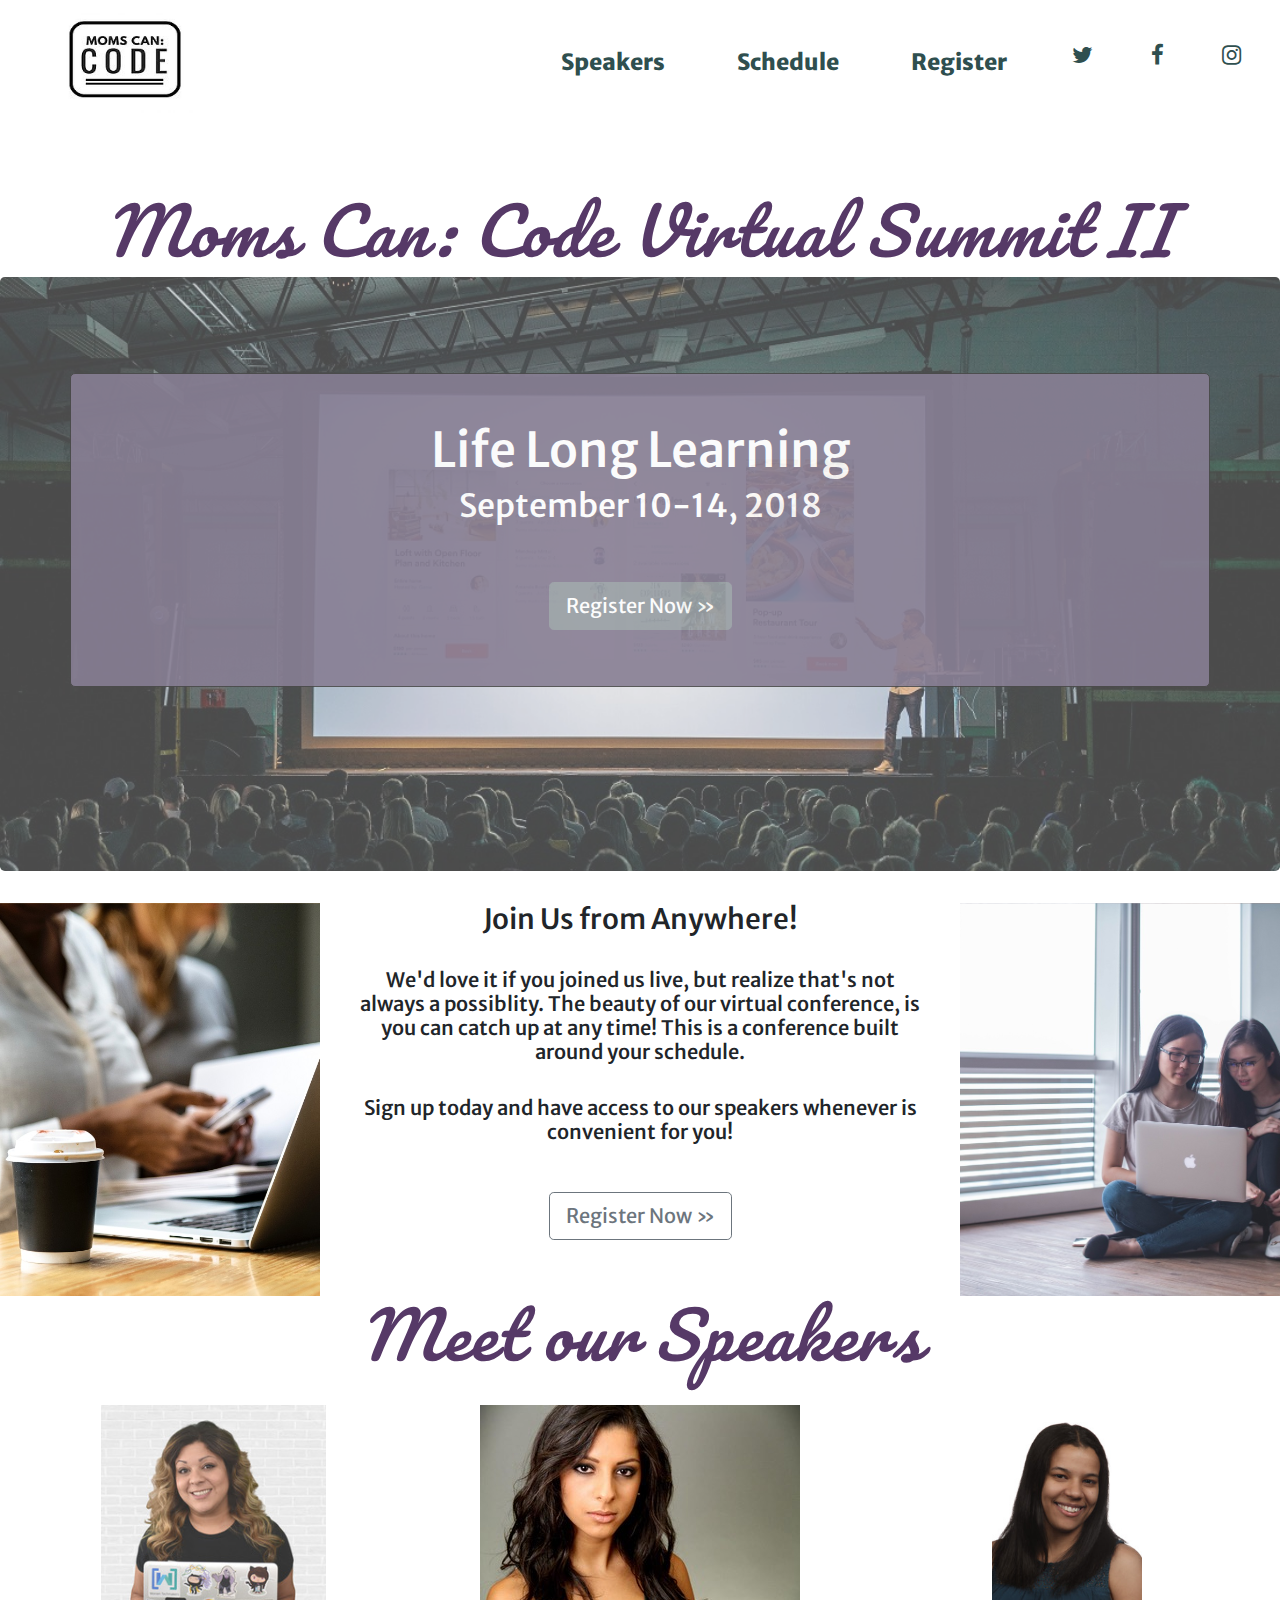
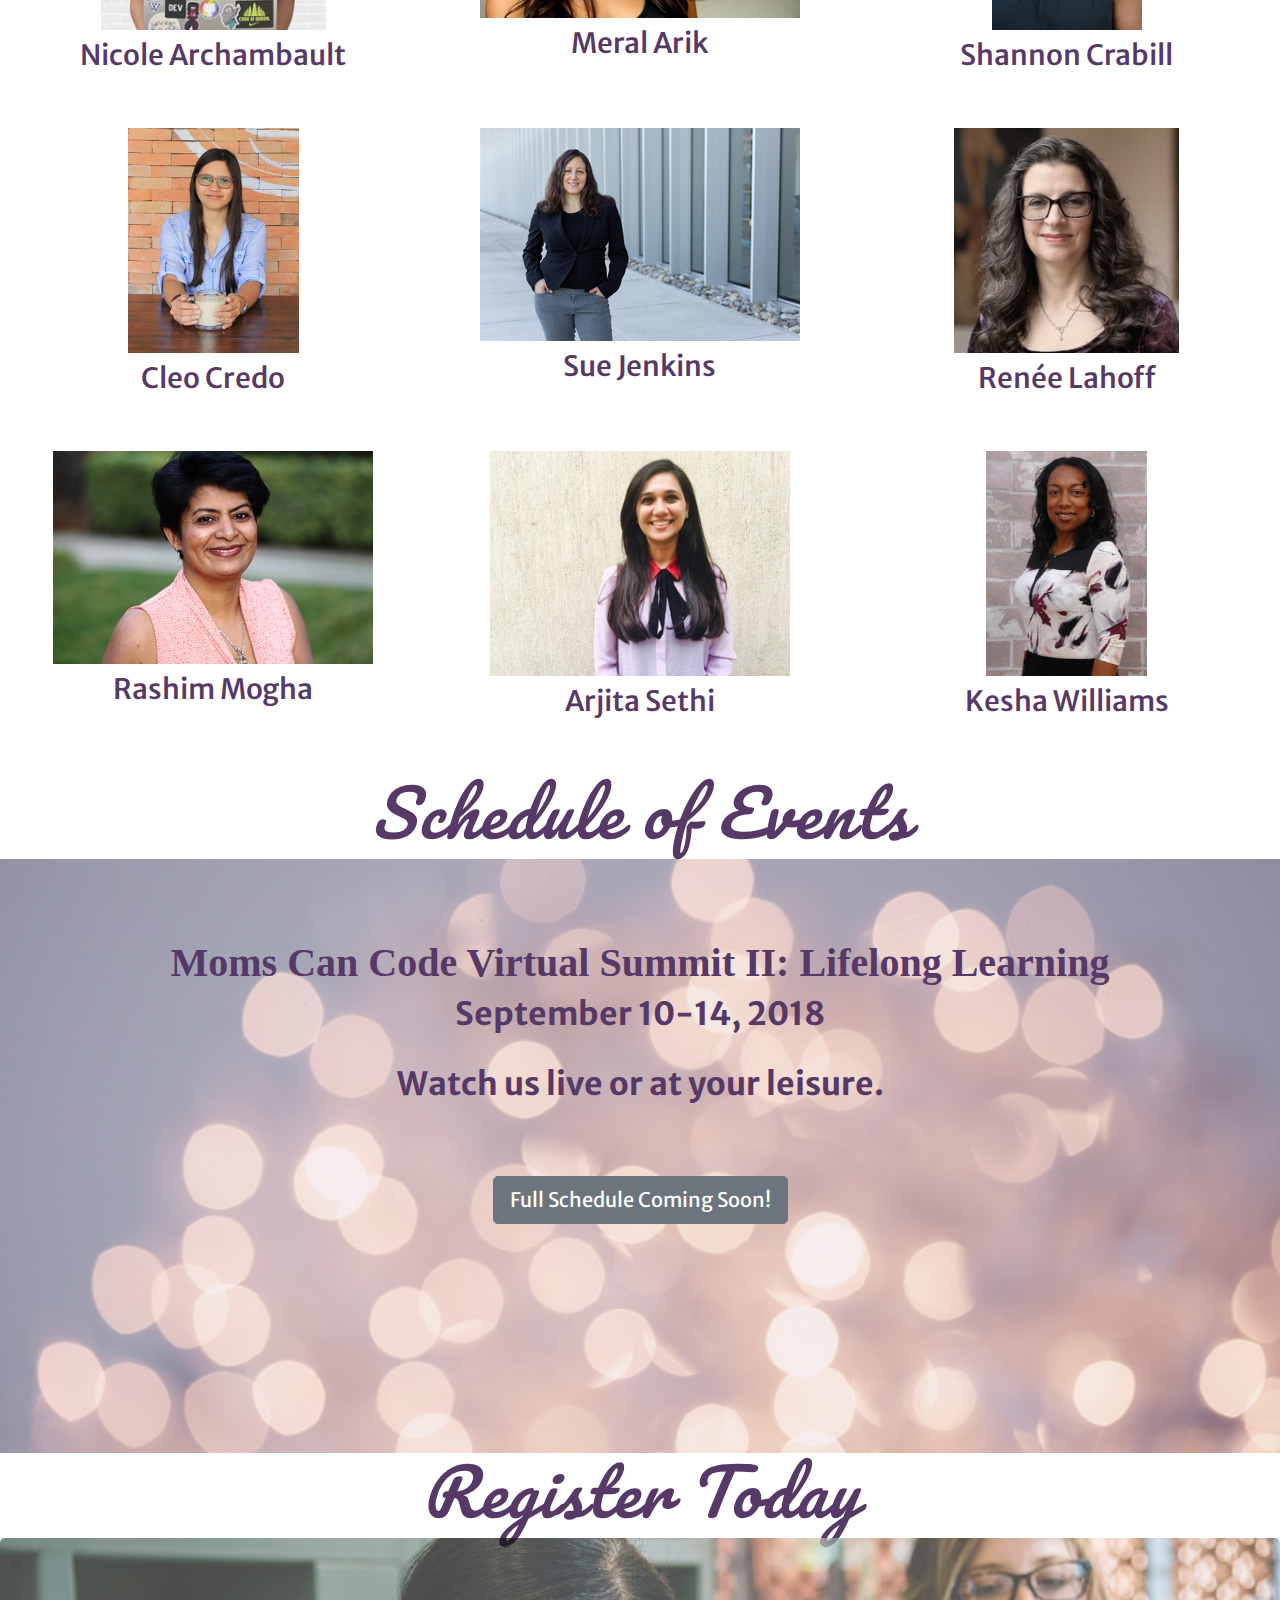
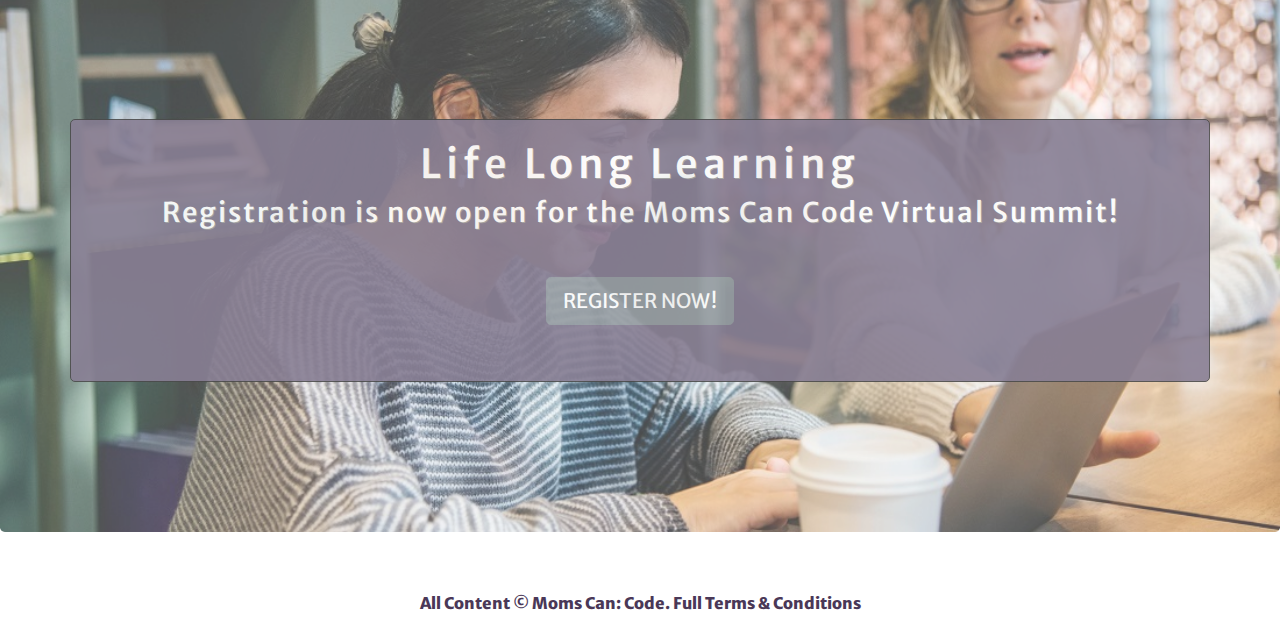
==== index.html @ 26ec04d6 "button" ====
<!DOCTYPE html>
<html lang="en">
  
 <head>
<!-- Global site tag (gtag.js) - Google Analytics -->
<script async src="#"></script>
<script>
  window.dataLayer = window.dataLayer || [];
  function gtag(){dataLayer.push(arguments);}
  gtag('js', new Date());

  gtag('config', 'UA-113352863-1');
</script>
    <meta charset="utf-8">
    <meta http-equiv="X-UA-Compatible" content="IE=edge">
    <meta name="viewport" content="width=device-width, initial-scale=1, shrink-to-fit=no">
    <meta name="description" content="Moms Can: Code Virtual Summit II, Lifelong Learning.">
    <meta name="author" content="Moms Can: Code, Virtual Summit II, Lifelong Learning">
     <title>Lifelong Learning | Virtual Summit II | Moms Can: Code</title>


    <!-- Bootstrap CSS -->
  
    <link rel="stylesheet" href="https://maxcdn.bootstrapcdn.com/bootstrap/4.0.0/css/bootstrap.min.css" integrity="sha384-Gn5384xqQ1aoWXA+058RXPxPg6fy4IWvTNh0E263XmFcJlSAwiGgFAW/dAiS6JXm" crossorigin="anonymous">
      
    <!-- Style CSS -->
    <link href="style.css" rel="stylesheet">
    <link href="https://cdnjs.cloudflare.com/ajax/libs/font-awesome/4.7.0/css/font-awesome.min.css" rel="stylesheet"> 
    <link href="vendor/font-awesome/css/font-awesome.min.css" rel="stylesheet" type="text/css">
     <link href="https://fonts.googleapis.com/css?family=Pacifico" rel="stylesheet">
     <link href="https://fonts.googleapis.com/css?family=Merriweather+Sans" rel="stylesheet">
      
     <script src="https://code.jquery.com/jquery-3.2.1.slim.min.js" integrity="sha384-KJ3o2DKtIkvYIK3UENzmM7KCkRr/rE9/Qpg6aAZGJwFDMVNA/GpGFF93hXpG5KkN" crossorigin="anonymous"></script>
     <script src="https://cdnjs.cloudflare.com/ajax/libs/popper.js/1.12.9/umd/popper.min.js" integrity="sha384-ApNbgh9B+Y1QKtv3Rn7W3mgPxhU9K/ScQsAP7hUibX39j7fakFPskvXusvfa0b4Q" crossorigin="anonymous"></script>
     <script src="https://maxcdn.bootstrapcdn.com/bootstrap/4.0.0/js/bootstrap.min.js" integrity="sha384-JZR6Spejh4U02d8jOt6vLEHfe/JQGiRRSQQxSfFWpi1MquVdAyjUar5+76PVCmYl" crossorigin="anonymous"></script>
      
  </head>
<body>
    
<nav class="navbar navbar-expand-lg navbar-light fixed-top" id="mainNav">
  <div class="container-fluid">
      <div class="row">
        <a class="navbar-brand js-scroll-trigger" href="#page-top"><img class="logo" src="momscancode.jpg" alt ="moms can: code logo" /></a>
      </div>
    </div> 
  <div class="container-fluid">
    <div class="row">
            <button class="navbar-toggler navbar-toggler-right" type="button" data-toggle="collapse" data-target="#navbarResponsive" aria-controls="navbarResponsive" aria-expanded="false" aria-label="Toggle navigation">
            <span class="navbar-toggler-icon"></span>
            </button>
        <div class="collapse navbar-collapse" id="navbarResponsive">
            <ul class="navbar-nav ml-auto">
                <li class="nav-item"><a class="nav-link js-scroll-trigger" href="speakers.html">Speakers</a></li>
                <li class="nav-item"><a class="nav-link js-scroll-trigger" href="schedule.html">Schedule</a></li>
                <li class="nav-item"><a class="nav-link js-scroll-trigger" href="http://www.crowdcast.io/e/momscancodesummit2">Register</a></li>
                <li><a class="btn btn-default social" href="https://twitter.com/MomsCanCodePgh"><i class="fa fa-twitter"></i></a></li>
                <li><a  class="btn btn-default social" href="https://www.facebook.com/momscancode/">
                <i class="fa fa-facebook"></i></a></li>
                <li><a class="btn btn-default social" href="https://www.instagram.com/momscancode/">
                <i class="fa fa-instagram"></i></a></li>
            </ul>
        </div> 
   </div>
  </div>
</nav>
    
<div class="container-fluid" id="page-top">
    <h1 class="import space">Moms Can: Code Virtual Summit II</h1>
    <div class="row">
    <div class="col-12">
    <div class="jumbotron">
        <div class="container main">
            <br /><br />
            <h1 class="headline">Life Long Learning</h1>
            <h2>September 10-14, 2018</h2>
            <p></p>
            <div class="btn-wrapper">
            <p><a class="btn btn-lg btn-secondary signup" href="http://www.crowdcast.io/e/momscancodesummit2" role="button">Register Now &raquo;</a></p></div>
        </div>
      </div></div></div>
</div> 
<div class="container-fluid">
    <div class="second">
        <div class="row">
            <div class="col-xs-12 col-md-3 info-left"></div>
            <div class="col-xs-12 col-md-6"><h3>Join Us from Anywhere!</h3><br /><h5 class="buffer">We'd love it if you joined us live, but realize that's not always a possiblity. The beauty of our virtual conference, is you can catch up at any time! This is a conference built around your schedule.</h5> <br />                  <h5 class="buffer">Sign up today and have access to our speakers whenever is convenient for you!</h5>                   <p><a class="btn btn-lg btn-outline-secondary signup" href="http://www.crowdcast.io/e/momscancodesummit2" role="button">Register Now &raquo;</a></p>                                     <p></p></div>
            <div class="col-xs-12 col-md-3 info-right"></div>
        </div>    
    </div>
</div>
<div class="container-fluid">
    <div class="third">
        <h1 class="import">Meet our Speakers</h1> <br />
            
            <div class="row">
                <div class="col-xs-12 col-md-4">
                    <a href="speakers.html#Nicole" ><img class="img-fluid gal" src="NicoleArchambault.jpg" alt="Nicole Archambault" />
                    <h3 class="buf">Nicole Archambault</h3></a><br /><br />
                </div>
                <div class="col-xs-12 col-md-4">
                    <a href="speakers.html#Meral"><img class="img-fluid gal" src="MeralArik.jpg" alt="Meral Arik" /><br />
                    <h3 class="buf">Meral Arik</h3></a><br /><br />
                </div>
                <div class="col-xs-12 col-md-4">
                    <a href="speakers.html#Shannon"><img class="img-fluid gal" src="ShannonCrabill.jpg" alt="Shannon Crabill" /><br />
                    <h3 class="buf">Shannon Crabill</h3></a><br /><br />
                </div>
            </div>
            <div class="row">
                <div class="col-xs-12 col-md-4">
                    <a href="speakers.html#Cleo"><img class="img-fluid gal" src="CleoCredo.jpg" alt="Cleo Credo" />
                    <h3 class="buf">Cleo Credo</h3></a><br /><br />
                </div>
                <div class="col-xs-12 col-md-4">
                    <a href="speakers.html#Sue"><img class="img-fluid gal" src="Sue%20Jenkins-2018.jpg" alt="Sue Jenkins" />
                    <h3 class="buf">Sue Jenkins</h3></a><br /><br />
                </div>
                <div class="col-xs-12 col-md-4">
                    <a href="speakers.html#Renee"><img class="img-fluid gal" src="ReneeLahoff.jpg" alt="Renee Lahoff" />
                    <h3 class="buf">Renée Lahoff</h3></a><br /><br />
                </div>
            </div>
            <div class="row">
                <div class="col-xs-12 col-md-4">
                    <a href="speakers.html#Rashim"><img class="img-fluid gal" src="RashimMogha.jpg" alt="Rashim Mogha" />
                    <h3 class="buf">Rashim Mogha</h3></a><br /><br />
                </div>
                <div class="col-xs-12 col-md-4">
                    <a href="speakers.html#Arjita"><img class="img-fluid gal" src="ArjitaSethi.jpg" alt="Arjita Sethi" />
                    <h3 class="buf">Arjita Sethi</h3></a><br /><br />
                </div>
                <div class="col-xs-12 col-md-4">
                    <a href="speakers.html#Kesha"><img class="img-fluid gal" src="KeshaWilliams.png" alt="Kesha Williams" />
                    <h3 class="buf">Kesha Williams</h3></a><br /><br />
                </div>
                </div>

    </div>
</div>
    
<div class="container-fluid">
    <h1 class="import">Schedule of Events</h1>
        <div class="fourth">
            <h1 class="sched">Moms Can Code Virtual Summit II: Lifelong Learning</h1>
            <h2 class="dark">September 10-14, 2018</h2><br />
            <h2 class="dark">Watch us live or at your leisure.</h2><br />
            <div class="btn-wrapper"><p><a class="btn btn-lg btn-secondary signup" href="schedule.html" role="button">Full Schedule Coming Soon!</a></p></div>
        </div>
    </div>
    
    <div class="container-fluid">
        <h1 class="import">Register Today</h1>
        <div class="row">
            <div class="col-12">
            <div class="jumbotron fifth">
                <div class="container main2">
                <h1 class="headline2">Life Long Learning</h1>
                <h2>Registration is now open for the Moms Can Code Virtual Summit!</h2>
                <div class="btn-wrapper"><p><a class="btn btn-lg btn-secondary signup" href="http://www.crowdcast.io/e/momscancodesummit2" role="button">REGISTER NOW! </a></p></div></div></div></div>
            </div>
    </div>
    
<footer>
        <h6 class="con">All Content &copy; Moms Can: Code. Full Terms & Conditions</h6>
        <h6 class="con"><a href="mailto:hello@demarcode.com"></a></h6>
    
</footer> 
    
<script>
    
    $('.carousel').carousel({
  interval: 2000
})
   
    //jQuery is required to run this code
$( document ).ready(function() {

    scaleVideoContainer();

    initBannerVideoSize('.video-container .poster img');
    initBannerVideoSize('.video-container .filter');
    initBannerVideoSize('.video-container video');

    $(window).on('resize', function() {
        scaleVideoContainer();
        scaleBannerVideoSize('.video-container .poster img');
        scaleBannerVideoSize('.video-container .filter');
        scaleBannerVideoSize('.video-container video');
    });

});

function scaleVideoContainer() {

    var height = $(window).height() + 5;
    var unitHeight = parseInt(height) + 'px';
    $('.homepage-hero-module').css('height',unitHeight);

}

function initBannerVideoSize(element){

    $(element).each(function(){
        $(this).data('height', $(this).height());
        $(this).data('width', $(this).width());
    });

    scaleBannerVideoSize(element);

}

function scaleBannerVideoSize(element){

    var windowWidth = $(window).width(),
    windowHeight = $(window).height() + 5,
    videoWidth,
    videoHeight;

    // console.log(windowHeight);

    $(element).each(function(){
        var videoAspectRatio = $(this).data('height')/$(this).data('width');

        $(this).width(windowWidth);

        if(windowWidth < 1000){
            videoHeight = windowHeight;
            videoWidth = videoHeight / videoAspectRatio;
            $(this).css({'margin-top' : 0, 'margin-left' : -(videoWidth - windowWidth) / 2 + 'px'});

            $(this).width(videoWidth).height(videoHeight);
        }

        $('.homepage-hero-module .video-container video').addClass('fadeIn animated');

    });
}
    
</script>
    
</body>
    
</html>
---- style.css ----
/* dosis-regular - latin */
@font-face {
  font-family: 'Dosis';
  font-style: normal;
  font-weight: 400;
  src: url('../fonts/dosis-v7-latin-regular.eot'); /* IE9 Compat Modes */
  src: local('Dosis Regular'), local('Dosis-Regular'),
       url('../fonts/dosis-v7-latin-regular.eot?#iefix') format('embedded-opentype'), /* IE6-IE8 */
       url('../fonts/dosis-v7-latin-regular.woff2') format('woff2'), /* Super Modern Browsers */
       url('../fonts/dosis-v7-latin-regular.woff') format('woff'), /* Modern Browsers */
       url('../fonts/dosis-v7-latin-regular.ttf') format('truetype'), /* Safari, Android, iOS */
       url('../fonts/dosis-v7-latin-regular.svg#Dosis') format('svg'); /* Legacy iOS */
}

@import url('https://fonts.googleapis.com/css?family=Lobster');

html, body {
    font-family: 'Dosis';
    margin: 0;
    padding: 0;
    text-align: center;
}
div .row {
    margin: 0;
    padding: 0;
}



p {
  text-align: center;
}

.navbar {
    background-color: #fff;;
    color: darkgray;
    grid-column: 1 / -1;
    display: flex;
    position: fixed;
    max-width: 100vw;
    min-width: 100vw;
    z-index: 100;
    
}
.navbar a{
    color: darkslategrey!important;
    font-family: 'Merriweather Sans', sans-serif;
    font-size: 1.4em;
    font-weight: 800;
    margin-left: 1.5em;
    margin-right: 1em;
}
.navbar a:hover{
    color: #564967 !important;
    font-family: 'Merriweather Sans', sans-serif;
    font-size: 1.4em;
    font-weight: 800;
    margin-left: 1.5em;
    margin-right: 1em;
    text-decoration: none;
}
.logo {
    height: 100px;
    width: 150px;
}
.social {
  font-size: 1em;
  color: darkgray !important;
    margin: 0;
    padding: 0;
}
.social:hover {
  color:#564967 !important;
}

.jumbotron {
    background-image: url(conference.jpg);
    height: 66vh;
    width: 100vw;
    margin-top: 0px;
    background-position: center;
    background-repeat: no-repeat;
    background-size: cover;
    opacity: 0.7;
}
.main {
    align-content: center;
    background-color: #564967;
    border: 1px solid black;
    border-radius: 5px;
    margin-top: 2em;
    opacity: 0.9;
    
}

.speak1 {
    margin-top: 8em;
}
.main2 {
    background-color: #564967;
    border: 1px solid black;
    border-radius: 5px;
    margin-top: 2em;
    opacity: 0.9;
}
.main h1, h2, p {
    color: #fff;
    font-family: 'Merriweather Sans', sans-serif;
   
}
.headline {
    font-size: 3em;
}
h3, h4, h5 {
    font-family: 'Merriweather Sans', sans-serif;
}
.dark {
    color: #563967;
    font-weight: 700;
}
.info-left {
    background-image: url(woman.jpg);
    background-position: center;
    background-size: cover;
   
}

.info-right {
    background-image: url(friends.jpg);
    background-position: center;
    background-size: cover;
   
}

.second p {
    color: black;
    font-family: 'Merriweather Sans', sans-serif;
}
.top {
    margin-top: 1em;
}
.third h2, {
    font-family: 'Merriweather Sans', sans-serif;
    margin-top: 4em;
}
.third a {
    color: #563967;
}
.low {
    margin-top: 3.5em;
}
.signup {
    margin: 2em 0;
}
.buffer {
    padding: 0 1em;;
}
.buf {
    margin-top: 0.3em;
}
.text2{
    background-color: #564967;
    min-height: 25vh;
    max-height: 30vh;
}

.third {
    margin: 0;
    padding: 0;
}
.gal {
    max-height: 25vh;
}
.working {
    background-image: url(working.jpg);
    background-size: cover;
    min-height: 40vh;
}
.fourth {
    margin: 0;
    padding: 0;
    background-image: url(sparkle.jpg);
    background-position: center;
    background-size: cover;
    min-height: 66vh;
}
.sched {
    padding-top: 2em;
    color: #563967;
    font-weight: 800;
}
.space {
    margin-top: 3em;
}
.fifth {
    background-image: url(register.jpg);
    background-position: center;
    background-size: cover;
    align-content: center;
    min-height: 66vh;
    opacity: 0.7;
    margin-top: 0;

}
.fifth h1 {
    color: #fff;
    font-family: 'Merriweather Sans', sans-serif;
    text-shadow: 1px 1px grey;
    opacity: 1;
    font-size: 2.5em;
    letter-spacing: 5px;
    padding-top: 0.5em;
}
    
.fifth h2{
    color: #fff;
    font-family: 'Merriweather Sans', sans-serif;
    text-shadow: 1px 1px grey;
    font-size: 1.7em;
    letter-spacing: 2px;
}
.import {
    font-family: 'Pacifico', cursive !important;
    font-style: italic;
    font-size: 4em;
    color: #563967;
    letter-spacing: 2px;
}

.italic {
    font-style: italic;
}
footer {
    margin-top: 30px;
}
.con {
    color: rgb(74,56,87);
    font-weight: 800;
    font-family: 'Merriweather Sans', sans-serif;
}
.con a{
    color: rgb(74,56,87);
}
.container-fluid {
    margin: 0;
    padding: 0;
}

.row {
    margin: 0;
    padding: 0;
}
.col-12 {
    margin:0;
    padding: 0;
    
}
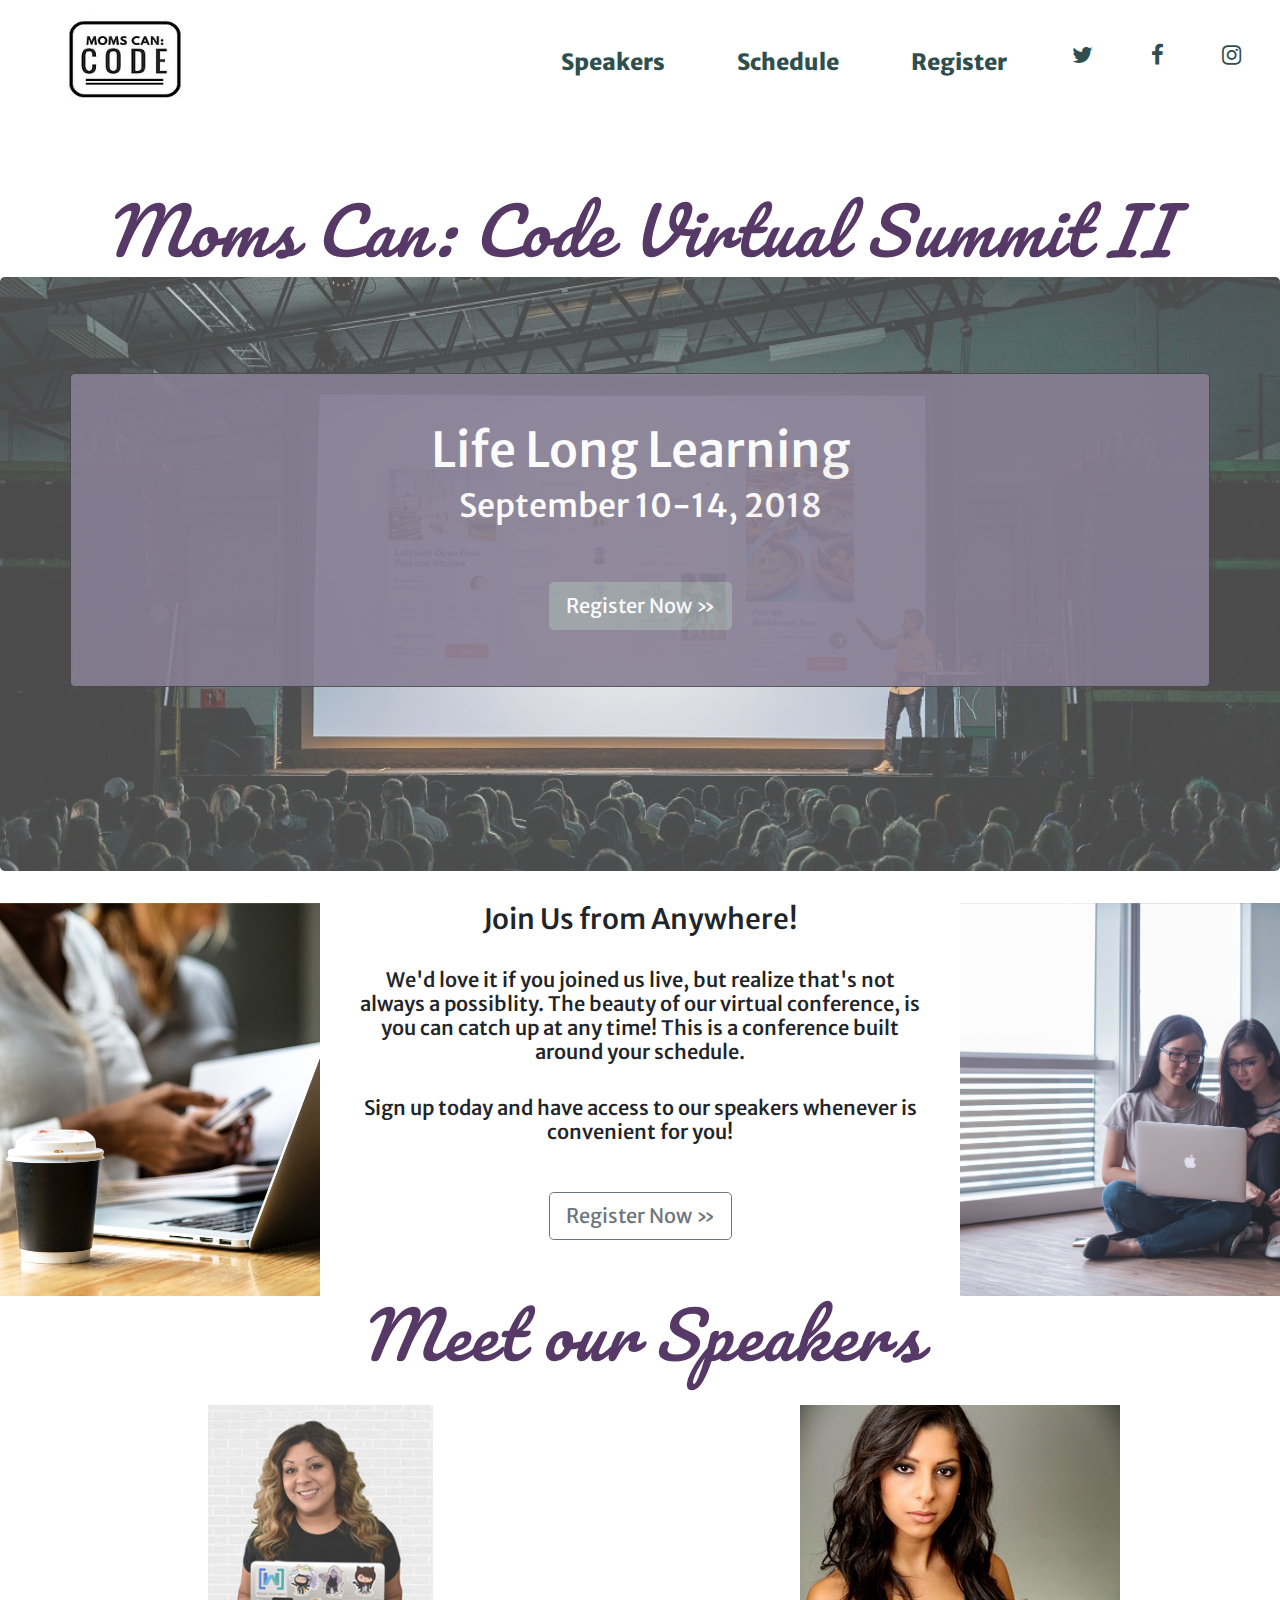
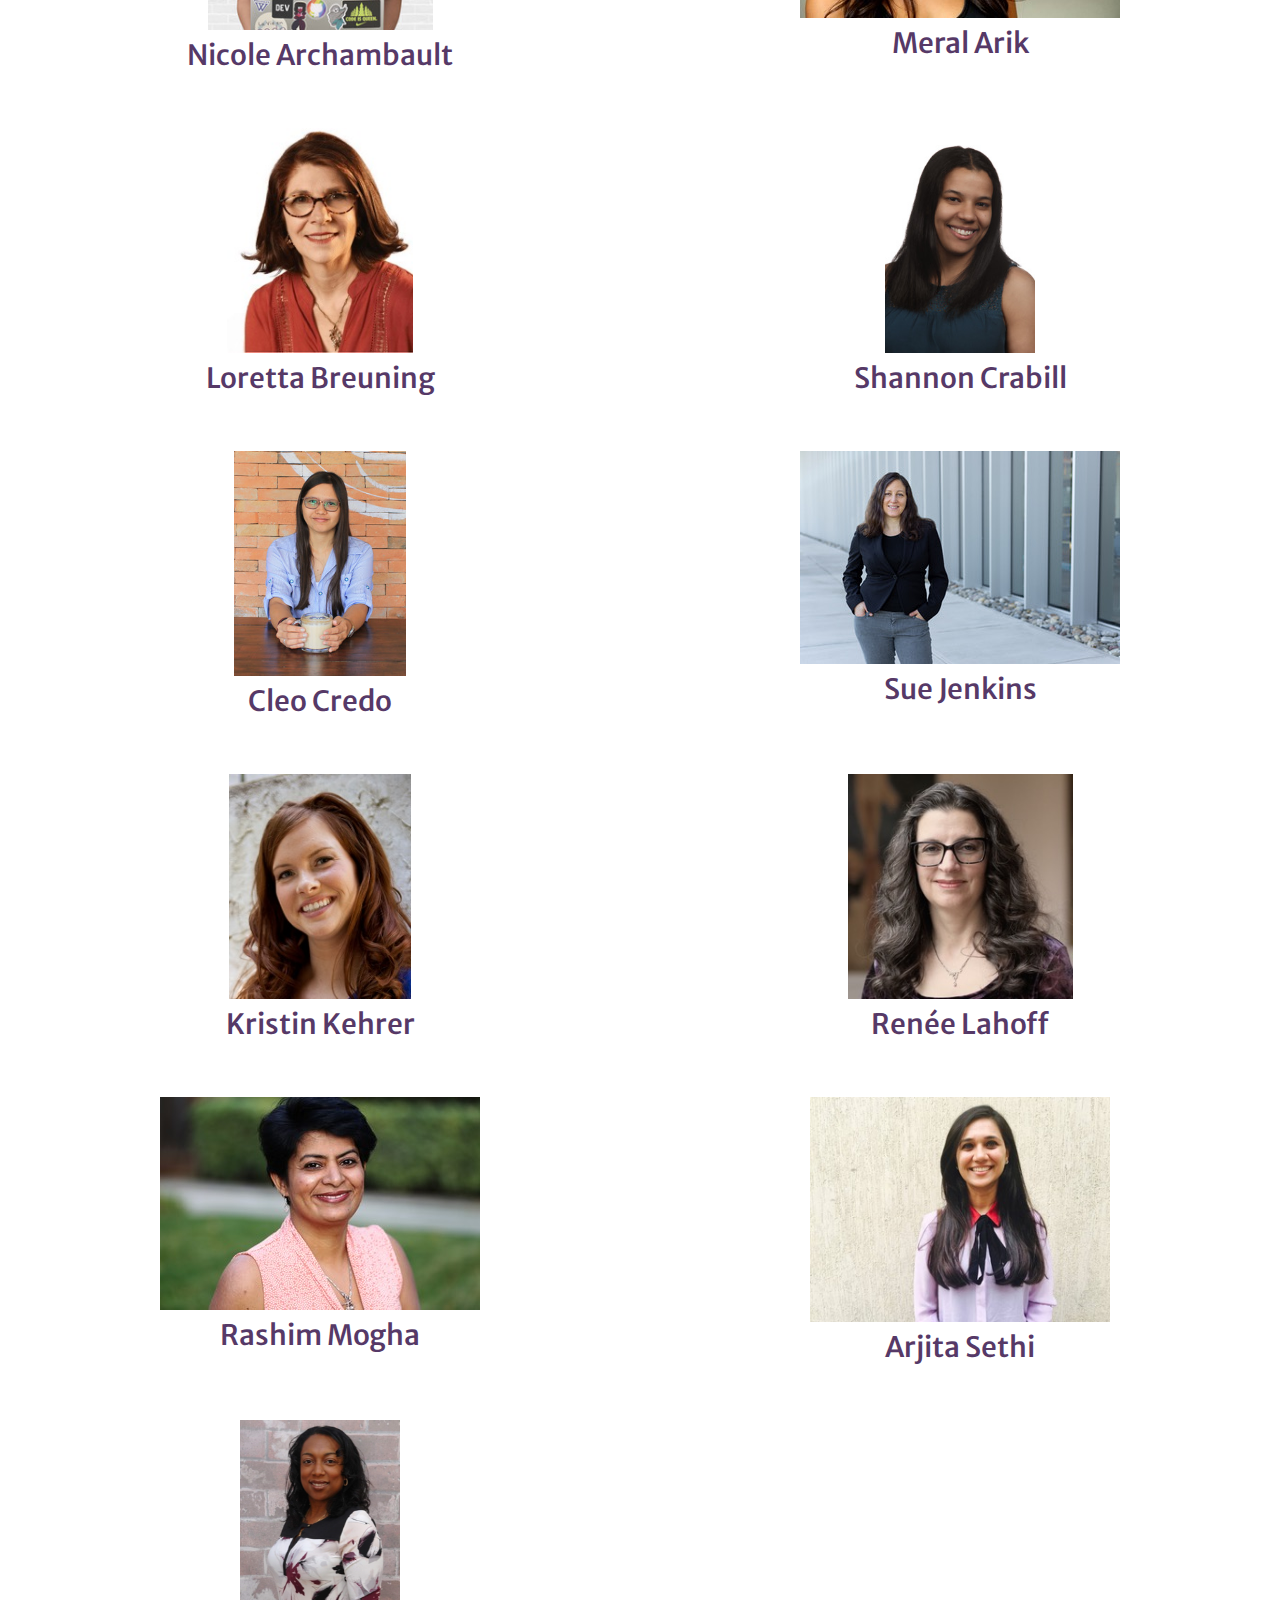
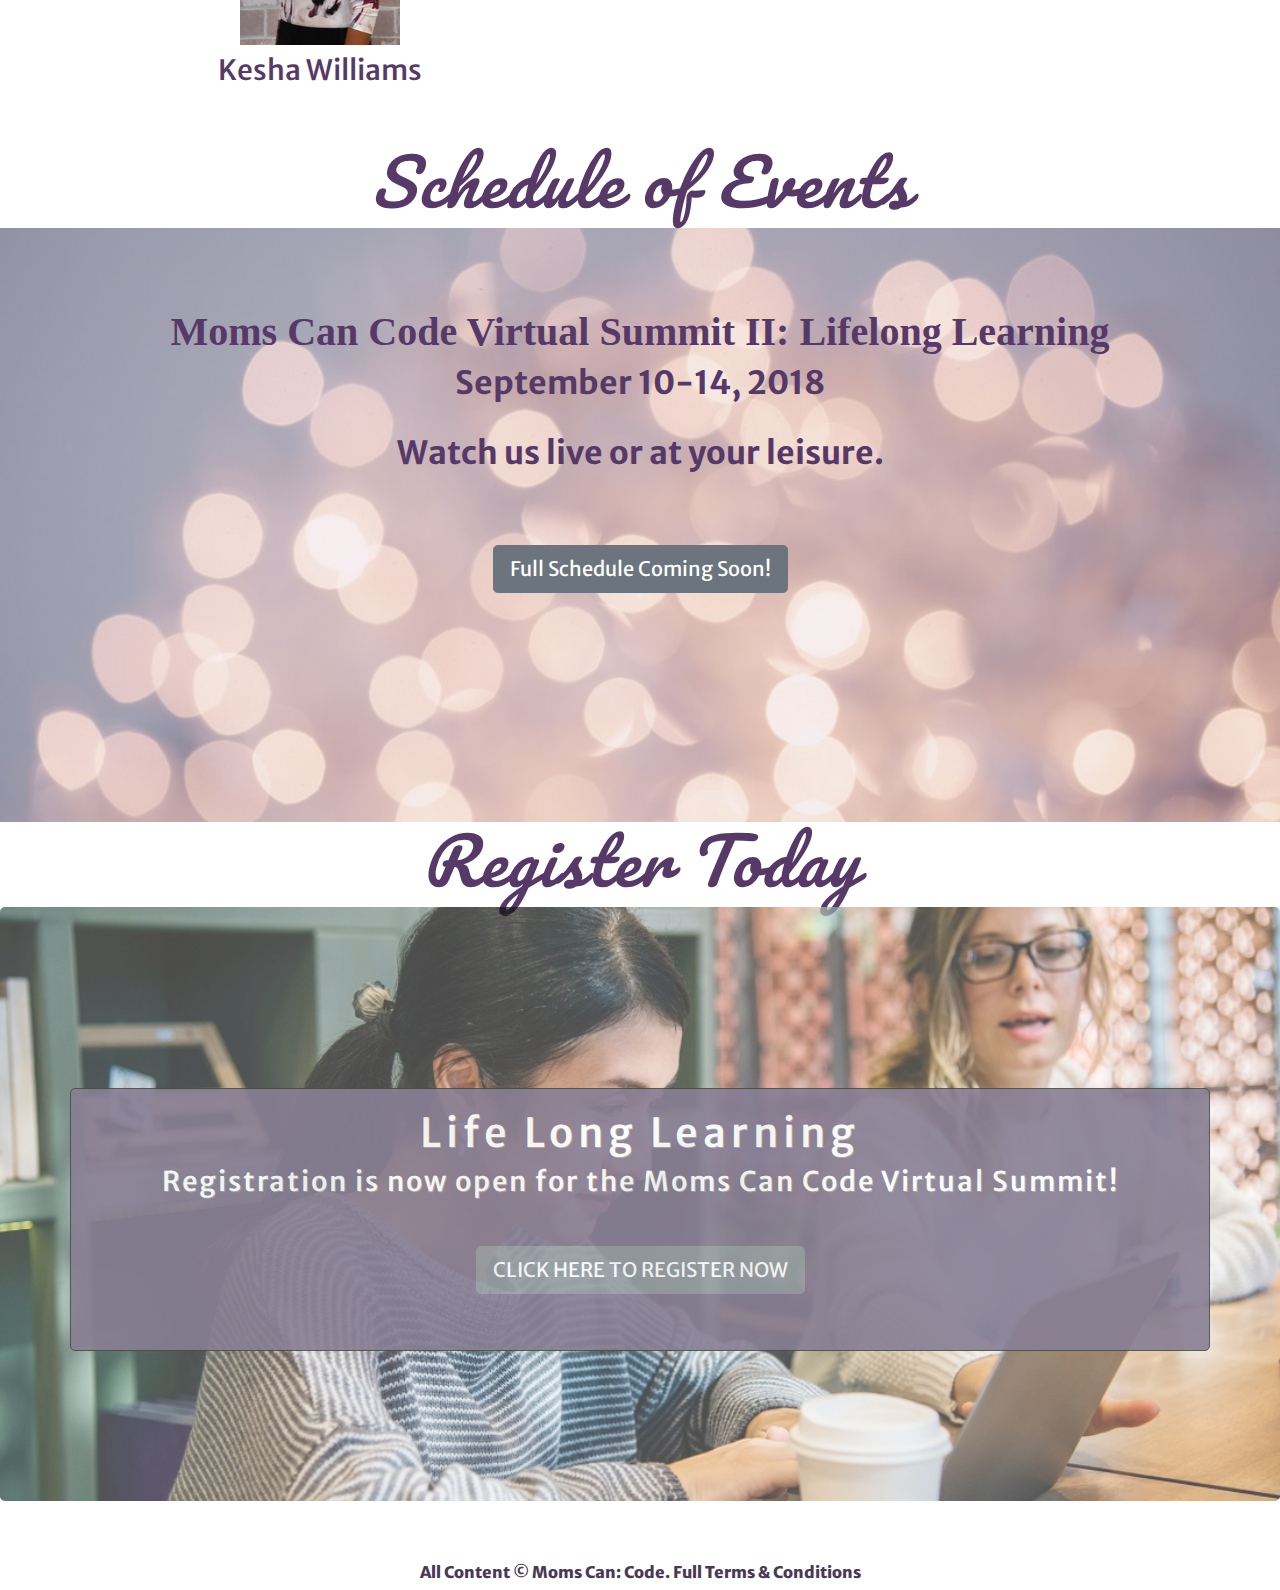
==== commit 6b91e170: "new speakers" ====
--- a/index.html
+++ b/index.html
@@ -93,50 +93,63 @@
         <h1 class="import">Meet our Speakers</h1> <br />
             
             <div class="row">
-                <div class="col-xs-12 col-md-4">
+                <div class="col-xs-12 col-md-6">
                     <a href="speakers.html#Nicole" ><img class="img-fluid gal" src="NicoleArchambault.jpg" alt="Nicole Archambault" />
                     <h3 class="buf">Nicole Archambault</h3></a><br /><br />
                 </div>
-                <div class="col-xs-12 col-md-4">
+                <div class="col-xs-12 col-md-6">
                     <a href="speakers.html#Meral"><img class="img-fluid gal" src="MeralArik.jpg" alt="Meral Arik" /><br />
                     <h3 class="buf">Meral Arik</h3></a><br /><br />
+                </div></div>
+            <div class="row">
+                <div class="col-xs-12 col-md-6">
+                    <a href="speakers.html#Loretta"><img class="img-fluid gal" src="LorettaBreuning.jpg" alt="Loretta Breuning" /><br />
+                    <h3 class="buf">Loretta Breuning</h3></a><br /><br />
                 </div>
-                <div class="col-xs-12 col-md-4">
+                
+                <div class="col-xs-12 col-md-6">
                     <a href="speakers.html#Shannon"><img class="img-fluid gal" src="ShannonCrabill.jpg" alt="Shannon Crabill" /><br />
                     <h3 class="buf">Shannon Crabill</h3></a><br /><br />
-                </div>
-            </div>
-            <div class="row">
-                <div class="col-xs-12 col-md-4">
+                </div></div>
+        <div class="row">
+                <div class="col-xs-12 col-md-6">
                     <a href="speakers.html#Cleo"><img class="img-fluid gal" src="CleoCredo.jpg" alt="Cleo Credo" />
                     <h3 class="buf">Cleo Credo</h3></a><br /><br />
-                </div>
-                <div class="col-xs-12 col-md-4">
+        </div>
+        
+                <div class="col-xs-12 col-md-6">
                     <a href="speakers.html#Sue"><img class="img-fluid gal" src="Sue%20Jenkins-2018.jpg" alt="Sue Jenkins" />
                     <h3 class="buf">Sue Jenkins</h3></a><br /><br />
-                </div>
-                <div class="col-xs-12 col-md-4">
+        </div></div>
+    <div class="row">
+                <div class="col-xs-12 col-md-6">
+                    <a href="speakers.html#Kristin"><img class="img-fluid gal" src="KristenKehrer.jpg" alt="Kristin Kehrer" />
+                    <h3 class="buf">Kristin Kehrer</h3></a><br /><br />
+            </div>
+        
+                <div class="col-xs-12 col-md-6">
                     <a href="speakers.html#Renee"><img class="img-fluid gal" src="ReneeLahoff.jpg" alt="Renee Lahoff" />
                     <h3 class="buf">Renée Lahoff</h3></a><br /><br />
-                </div>
-            </div>
-            <div class="row">
-                <div class="col-xs-12 col-md-4">
+        </div></div>
+        <div class="row">
+                <div class="col-xs-12 col-md-6">
                     <a href="speakers.html#Rashim"><img class="img-fluid gal" src="RashimMogha.jpg" alt="Rashim Mogha" />
                     <h3 class="buf">Rashim Mogha</h3></a><br /><br />
-                </div>
-                <div class="col-xs-12 col-md-4">
+        </div>
+        
+                <div class="col-xs-12 col-md-6">
                     <a href="speakers.html#Arjita"><img class="img-fluid gal" src="ArjitaSethi.jpg" alt="Arjita Sethi" />
                     <h3 class="buf">Arjita Sethi</h3></a><br /><br />
-                </div>
-                <div class="col-xs-12 col-md-4">
+            </div></div>
+        <div class="row">
+                <div class="col-xs-12 col-md-6">
                     <a href="speakers.html#Kesha"><img class="img-fluid gal" src="KeshaWilliams.png" alt="Kesha Williams" />
                     <h3 class="buf">Kesha Williams</h3></a><br /><br />
+            </div></div>
                 </div>
-                </div>
-
-    </div>
-</div>
+
+    </div>
+
     
 <div class="container-fluid">
     <h1 class="import">Schedule of Events</h1>
@@ -156,7 +169,7 @@
                 <div class="container main2">
                 <h1 class="headline2">Life Long Learning</h1>
                 <h2>Registration is now open for the Moms Can Code Virtual Summit!</h2>
-                <div class="btn-wrapper"><p><a class="btn btn-lg btn-secondary signup" href="http://www.crowdcast.io/e/momscancodesummit2" role="button">REGISTER NOW! </a></p></div></div></div></div>
+                <div class="btn-wrapper"><p><a class="btn btn-lg btn-secondary signup" href="http://www.crowdcast.io/e/momscancodesummit2" role="button">CLICK HERE TO REGISTER NOW </a></p></div></div></div></div>
             </div>
     </div>
     
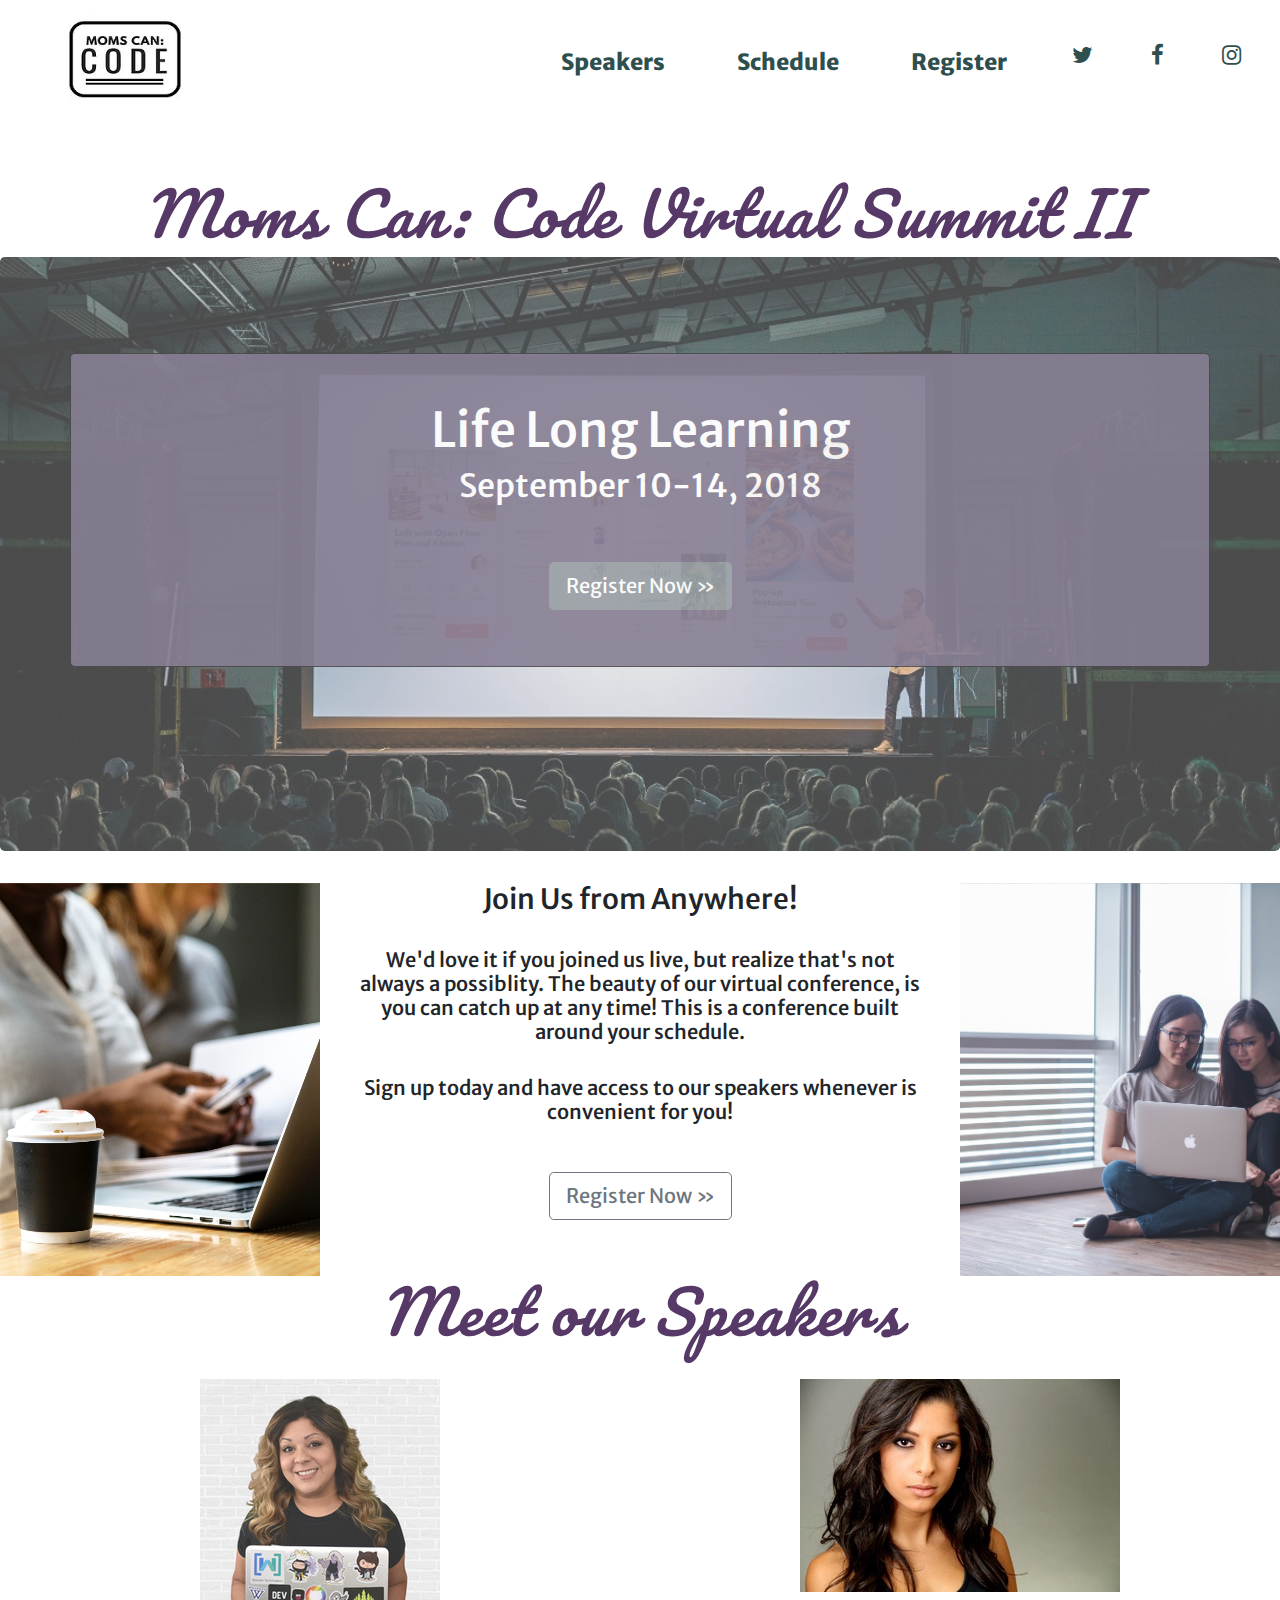
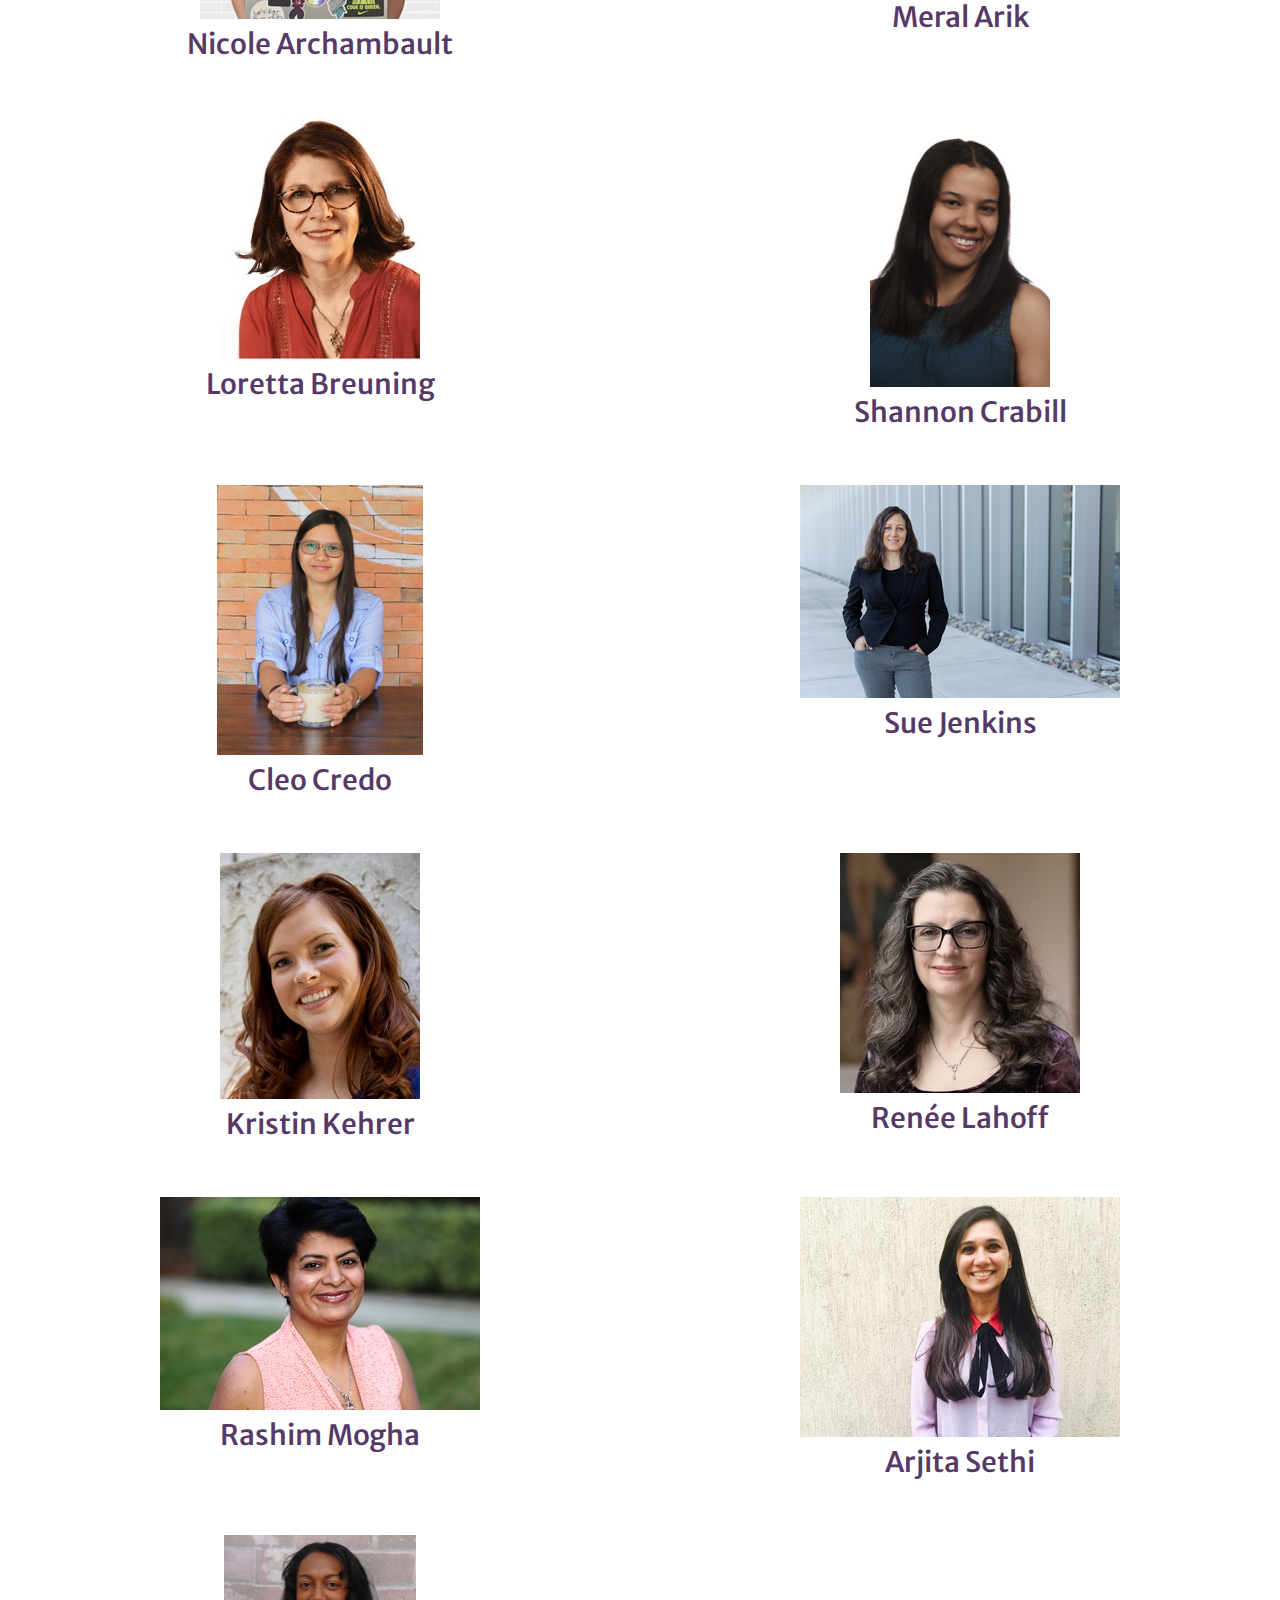
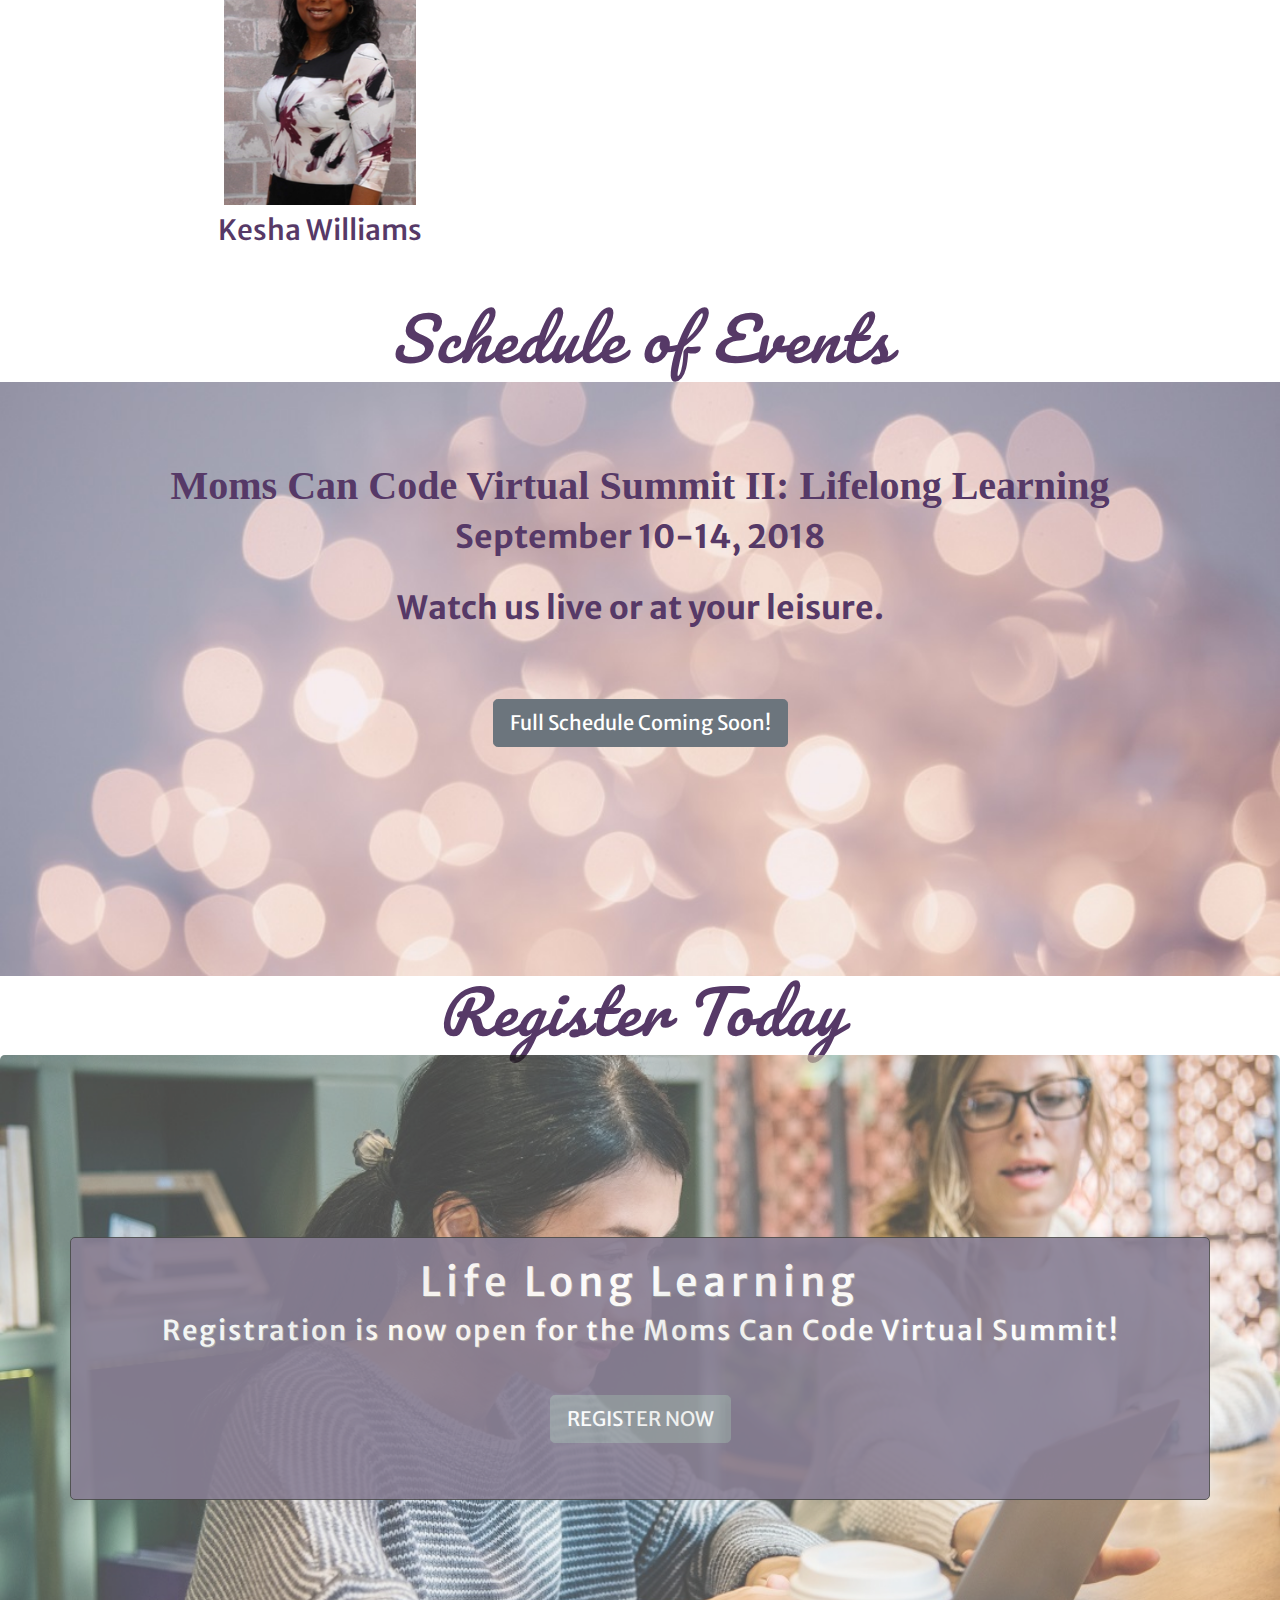
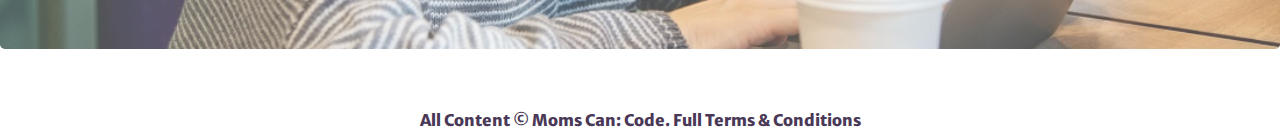
==== commit aed329bf: "Add files via upload" ====
--- a/index.html
+++ b/index.html
@@ -169,7 +169,7 @@
                 <div class="container main2">
                 <h1 class="headline2">Life Long Learning</h1>
                 <h2>Registration is now open for the Moms Can Code Virtual Summit!</h2>
-                <div class="btn-wrapper"><p><a class="btn btn-lg btn-secondary signup" href="http://www.crowdcast.io/e/momscancodesummit2" role="button">CLICK HERE TO REGISTER NOW </a></p></div></div></div></div>
+                <div class="btn-wrapper"><p><a class="btn btn-lg btn-secondary signup" href="http://www.crowdcast.io/e/momscancodesummit2" role="button">REGISTER NOW </a></p></div></div></div></div>
             </div>
     </div>
     
--- a/style.css
+++ b/style.css
@@ -169,7 +169,7 @@
     padding: 0;
 }
 .gal {
-    max-height: 25vh;
+    max-height: 30vh;
 }
 .working {
     background-image: url(working.jpg);
@@ -222,9 +222,16 @@
 .import {
     font-family: 'Pacifico', cursive !important;
     font-style: italic;
-    font-size: 4em;
+    font-size: 3.7em;
     color: #563967;
     letter-spacing: 2px;
+}
+.highlight {
+    color: #563967;
+    font-family: 'Merriweather Sans', sans-serif;
+    font-style: italic;
+    font-size: 1em;
+    font-weight: 300;
 }
 
 .italic {
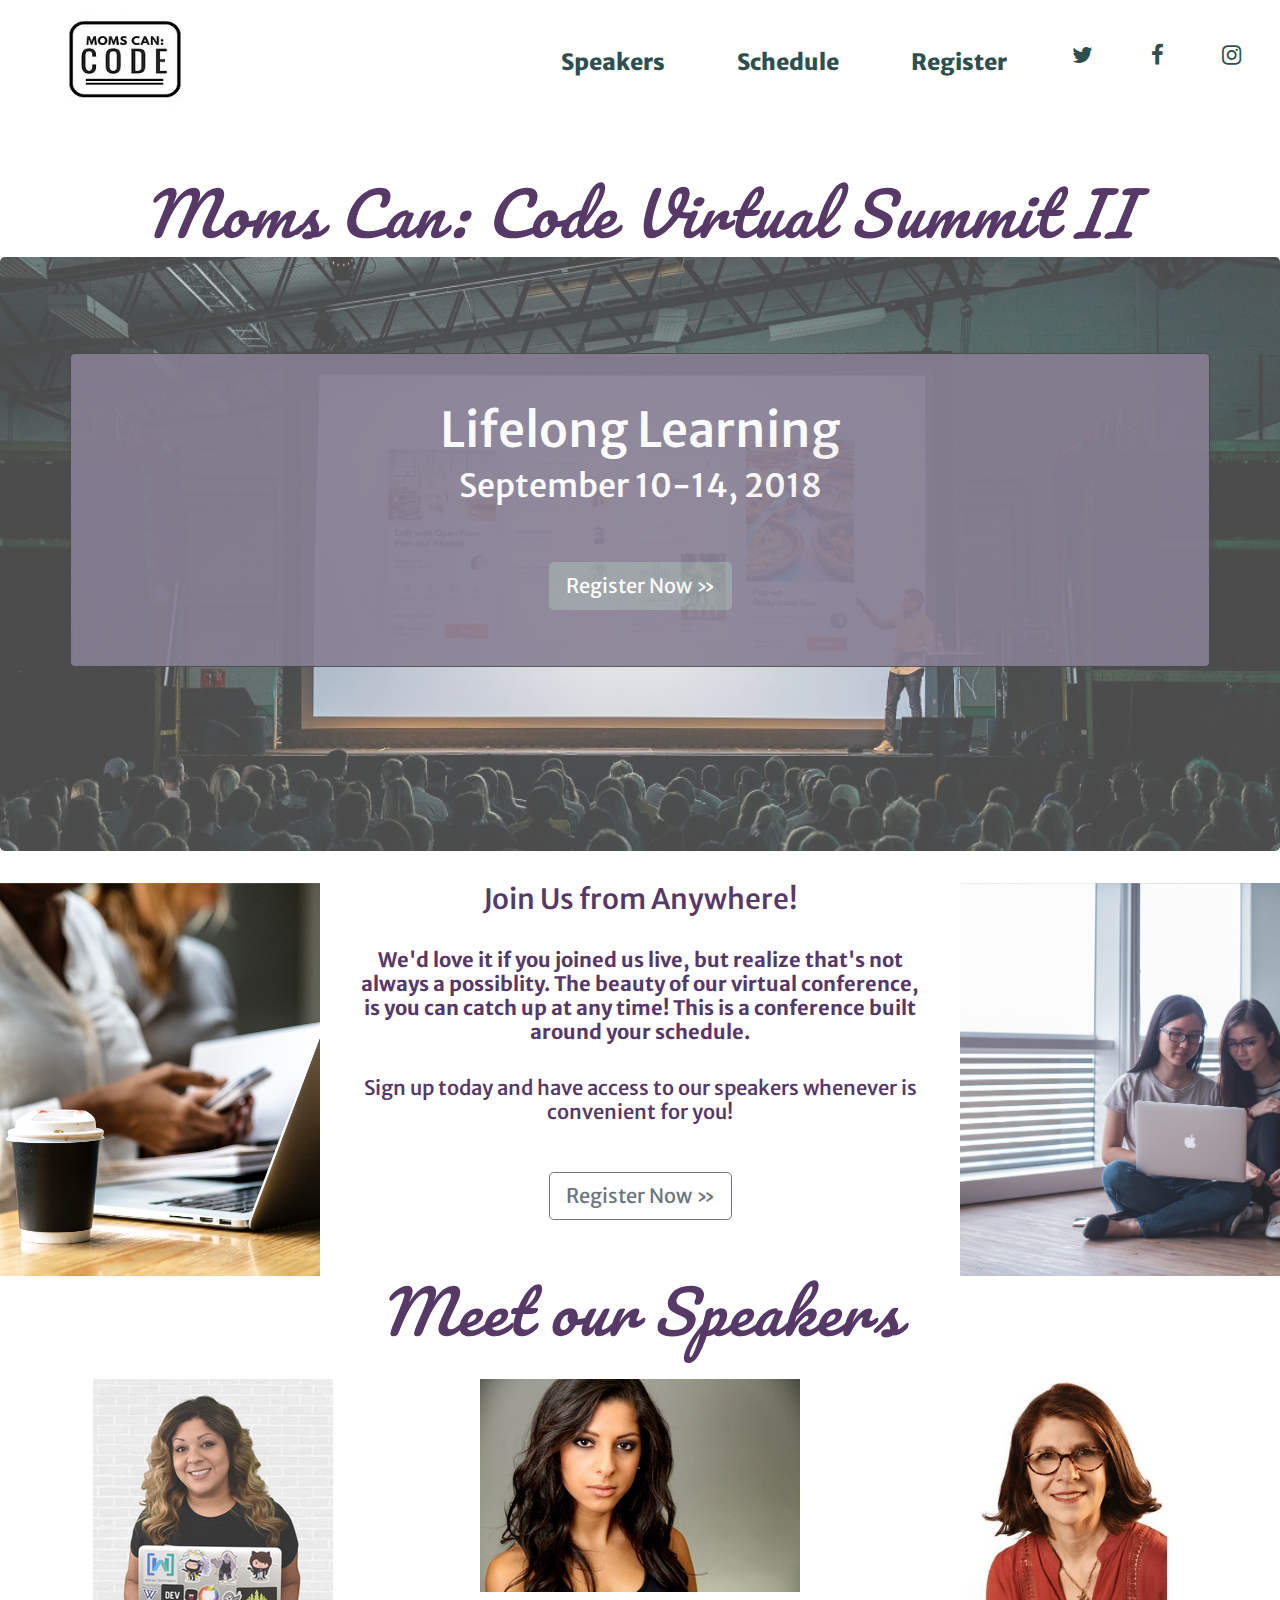
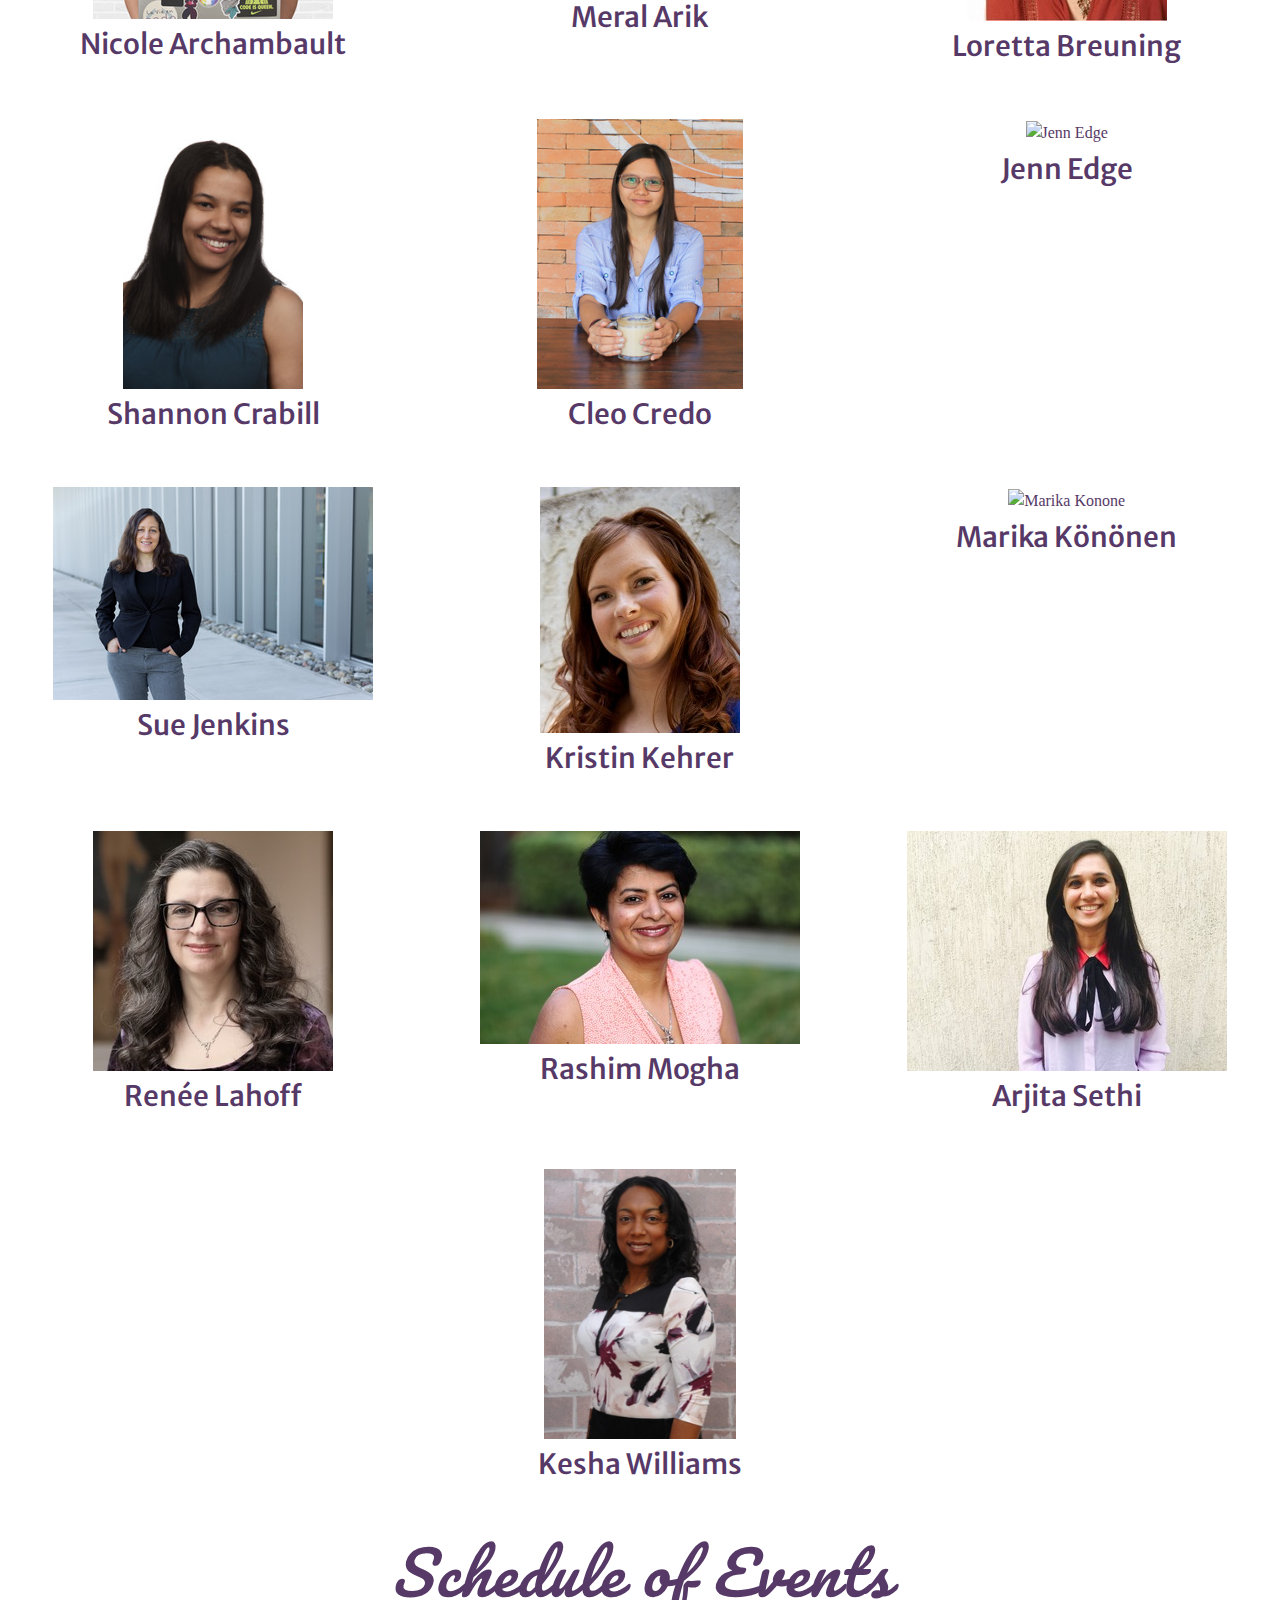
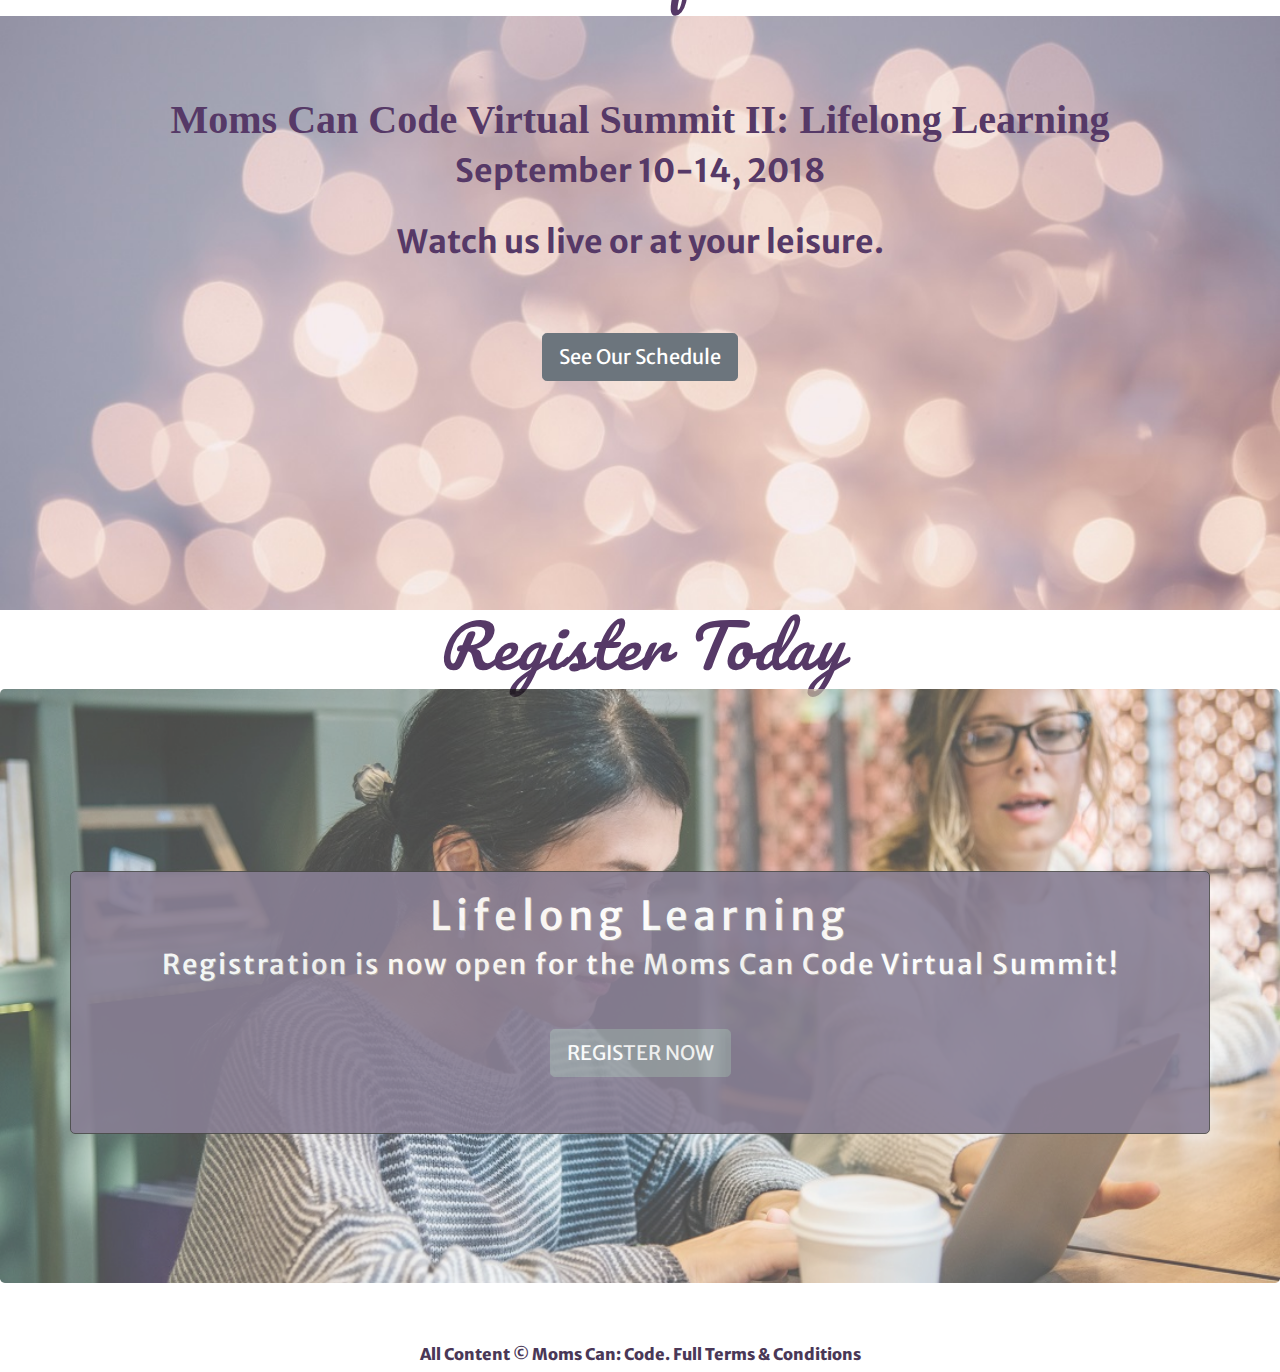
==== commit e5b35de9: "Update index.html" ====
--- a/index.html
+++ b/index.html
@@ -71,7 +71,7 @@
     <div class="jumbotron">
         <div class="container main">
             <br /><br />
-            <h1 class="headline">Life Long Learning</h1>
+            <h1 class="headline">Lifelong Learning</h1>
             <h2>September 10-14, 2018</h2>
             <p></p>
             <div class="btn-wrapper">
@@ -82,70 +82,89 @@
 <div class="container-fluid">
     <div class="second">
         <div class="row">
-            <div class="col-xs-12 col-md-3 info-left"></div>
-            <div class="col-xs-12 col-md-6"><h3>Join Us from Anywhere!</h3><br /><h5 class="buffer">We'd love it if you joined us live, but realize that's not always a possiblity. The beauty of our virtual conference, is you can catch up at any time! This is a conference built around your schedule.</h5> <br />                  <h5 class="buffer">Sign up today and have access to our speakers whenever is convenient for you!</h5>                   <p><a class="btn btn-lg btn-outline-secondary signup" href="http://www.crowdcast.io/e/momscancodesummit2" role="button">Register Now &raquo;</a></p>                                     <p></p></div>
-            <div class="col-xs-12 col-md-3 info-right"></div>
+            <div class="col-xs-12 col-md-3 info-left img-fluid"></div>
+            <div class="col-xs-12 col-md-6 dark"><h3>Join Us from Anywhere!</h3><br /><h5 class="buffer dark">We'd love it if you joined us live, but realize that's not always a possiblity. The beauty of our virtual conference, is you can catch up at any time! This is a conference built around your schedule.</h5> <br />                  <h5 class="buffer">Sign up today and have access to our speakers whenever is convenient for you!</h5>                   <p><a class="btn btn-lg btn-outline-secondary signup" href="http://www.crowdcast.io/e/momscancodesummit2" role="button">Register Now &raquo;</a></p>                                     <p></p></div>
+            <div class="col-xs-12 col-md-3 info-right img-fluid"></div>
         </div>    
     </div>
 </div>
 <div class="container-fluid">
     <div class="third">
         <h1 class="import">Meet our Speakers</h1> <br />
-            
+    
+    <!-- First Row of Speakers -->
             <div class="row">
-                <div class="col-xs-12 col-md-6">
+                <div class="col-xs-12 col-md-4">
                     <a href="speakers.html#Nicole" ><img class="img-fluid gal" src="NicoleArchambault.jpg" alt="Nicole Archambault" />
                     <h3 class="buf">Nicole Archambault</h3></a><br /><br />
                 </div>
-                <div class="col-xs-12 col-md-6">
+                <div class="col-xs-12 col-md-4">
                     <a href="speakers.html#Meral"><img class="img-fluid gal" src="MeralArik.jpg" alt="Meral Arik" /><br />
                     <h3 class="buf">Meral Arik</h3></a><br /><br />
-                </div></div>
-            <div class="row">
-                <div class="col-xs-12 col-md-6">
+                </div>
+                <div class="col-xs-12 col-md-4">
                     <a href="speakers.html#Loretta"><img class="img-fluid gal" src="LorettaBreuning.jpg" alt="Loretta Breuning" /><br />
                     <h3 class="buf">Loretta Breuning</h3></a><br /><br />
                 </div>
-                
-                <div class="col-xs-12 col-md-6">
+            </div>
+    <!-- Second Row of Speakers -->
+            <div class="row">
+                <div class="col-xs-12 col-md-4">
                     <a href="speakers.html#Shannon"><img class="img-fluid gal" src="ShannonCrabill.jpg" alt="Shannon Crabill" /><br />
                     <h3 class="buf">Shannon Crabill</h3></a><br /><br />
-                </div></div>
-        <div class="row">
-                <div class="col-xs-12 col-md-6">
+                </div>
+                <div class="col-xs-12 col-md-4">
                     <a href="speakers.html#Cleo"><img class="img-fluid gal" src="CleoCredo.jpg" alt="Cleo Credo" />
                     <h3 class="buf">Cleo Credo</h3></a><br /><br />
-        </div>
-        
-                <div class="col-xs-12 col-md-6">
+                </div>
+                <div class="col-xs-12 col-md-4">
+                    <a href="speakers.html#Jenn"><img class="img-fluid gal" src="JennEdge.png" alt="Jenn Edge" />
+                    <h3 class="buf">Jenn Edge</h3></a><br /><br />
+                </div>
+            </div>
+    <!-- Third Row of Speakers -->
+        <div class="row">
+                <div class="col-xs-12 col-md-4">
                     <a href="speakers.html#Sue"><img class="img-fluid gal" src="Sue%20Jenkins-2018.jpg" alt="Sue Jenkins" />
                     <h3 class="buf">Sue Jenkins</h3></a><br /><br />
-        </div></div>
+                </div>
+                <div class="col-xs-12 col-md-4">
+                    <a href="speakers.html#Kristin"><img class="img-fluid gal" src="KristenKehrer.jpg" alt="Kristin Kehrer" />
+                    <h3 class="buf">Kristin Kehrer</h3></a><br /><br /></div>
+                <div class="col-xs-12 col-md-4">
+                    <a href="speakers.html#Marika"><img class="img-fluid gal" src="MarikaK%C3%B6n%C3%B6nen-picture.jpg" alt="Marika Konone" />
+                    <h3 class="buf">Marika Könönen</h3></a><br /><br />
+                </div>
+                
+        </div>
+    <!-- Fourth Row of Speakers -->
     <div class="row">
-                <div class="col-xs-12 col-md-6">
-                    <a href="speakers.html#Kristin"><img class="img-fluid gal" src="KristenKehrer.jpg" alt="Kristin Kehrer" />
-                    <h3 class="buf">Kristin Kehrer</h3></a><br /><br />
-            </div>
-        
-                <div class="col-xs-12 col-md-6">
+                <div class="col-xs-12 col-md-4">
                     <a href="speakers.html#Renee"><img class="img-fluid gal" src="ReneeLahoff.jpg" alt="Renee Lahoff" />
                     <h3 class="buf">Renée Lahoff</h3></a><br /><br />
-        </div></div>
-        <div class="row">
-                <div class="col-xs-12 col-md-6">
+                </div>
+                <div class="col-xs-12 col-md-4">
                     <a href="speakers.html#Rashim"><img class="img-fluid gal" src="RashimMogha.jpg" alt="Rashim Mogha" />
                     <h3 class="buf">Rashim Mogha</h3></a><br /><br />
-        </div>
-        
-                <div class="col-xs-12 col-md-6">
+                </div>
+                <div class="col-xs-12 col-md-4">
                     <a href="speakers.html#Arjita"><img class="img-fluid gal" src="ArjitaSethi.jpg" alt="Arjita Sethi" />
                     <h3 class="buf">Arjita Sethi</h3></a><br /><br />
-            </div></div>
-        <div class="row">
-                <div class="col-xs-12 col-md-6">
+                </div>
+    </div>
+    <!-- Fifth Row of Speakers -->
+        <div class="row">
+                
+                <div class="col-xs-12 col-md-12">
                     <a href="speakers.html#Kesha"><img class="img-fluid gal" src="KeshaWilliams.png" alt="Kesha Williams" />
                     <h3 class="buf">Kesha Williams</h3></a><br /><br />
-            </div></div>
+                </div>
+        
+        </div>
+    <!-- 6th Row of Speakers --> 
+        <div class="row">
+                
+        </div>
                 </div>
 
     </div>
@@ -157,7 +176,7 @@
             <h1 class="sched">Moms Can Code Virtual Summit II: Lifelong Learning</h1>
             <h2 class="dark">September 10-14, 2018</h2><br />
             <h2 class="dark">Watch us live or at your leisure.</h2><br />
-            <div class="btn-wrapper"><p><a class="btn btn-lg btn-secondary signup" href="schedule.html" role="button">Full Schedule Coming Soon!</a></p></div>
+            <div class="btn-wrapper"><p><a class="btn btn-lg btn-secondary signup" href="schedule.html" role="button">  See Our Schedule</a></p></div>
         </div>
     </div>
     
@@ -167,7 +186,7 @@
             <div class="col-12">
             <div class="jumbotron fifth">
                 <div class="container main2">
-                <h1 class="headline2">Life Long Learning</h1>
+                <h1 class="headline2">Lifelong Learning</h1>
                 <h2>Registration is now open for the Moms Can Code Virtual Summit!</h2>
                 <div class="btn-wrapper"><p><a class="btn btn-lg btn-secondary signup" href="http://www.crowdcast.io/e/momscancodesummit2" role="button">REGISTER NOW </a></p></div></div></div></div>
             </div>
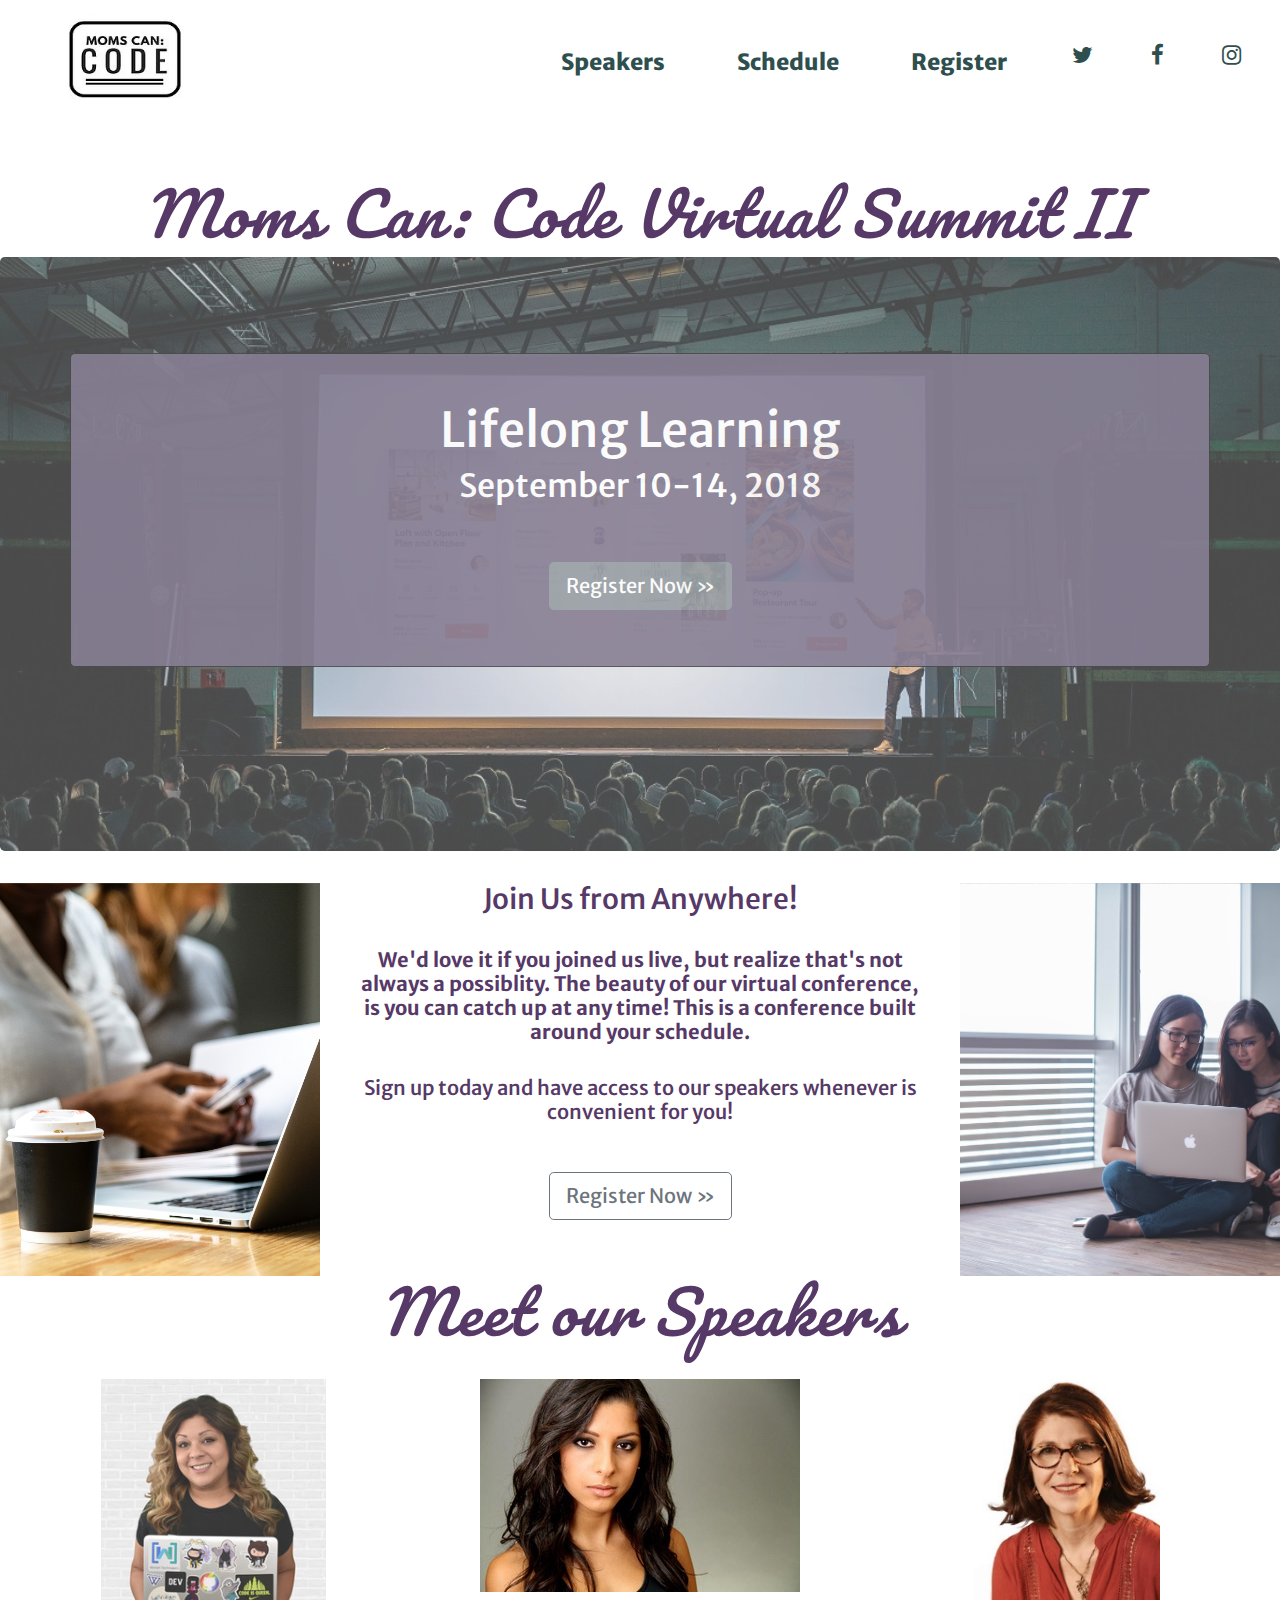
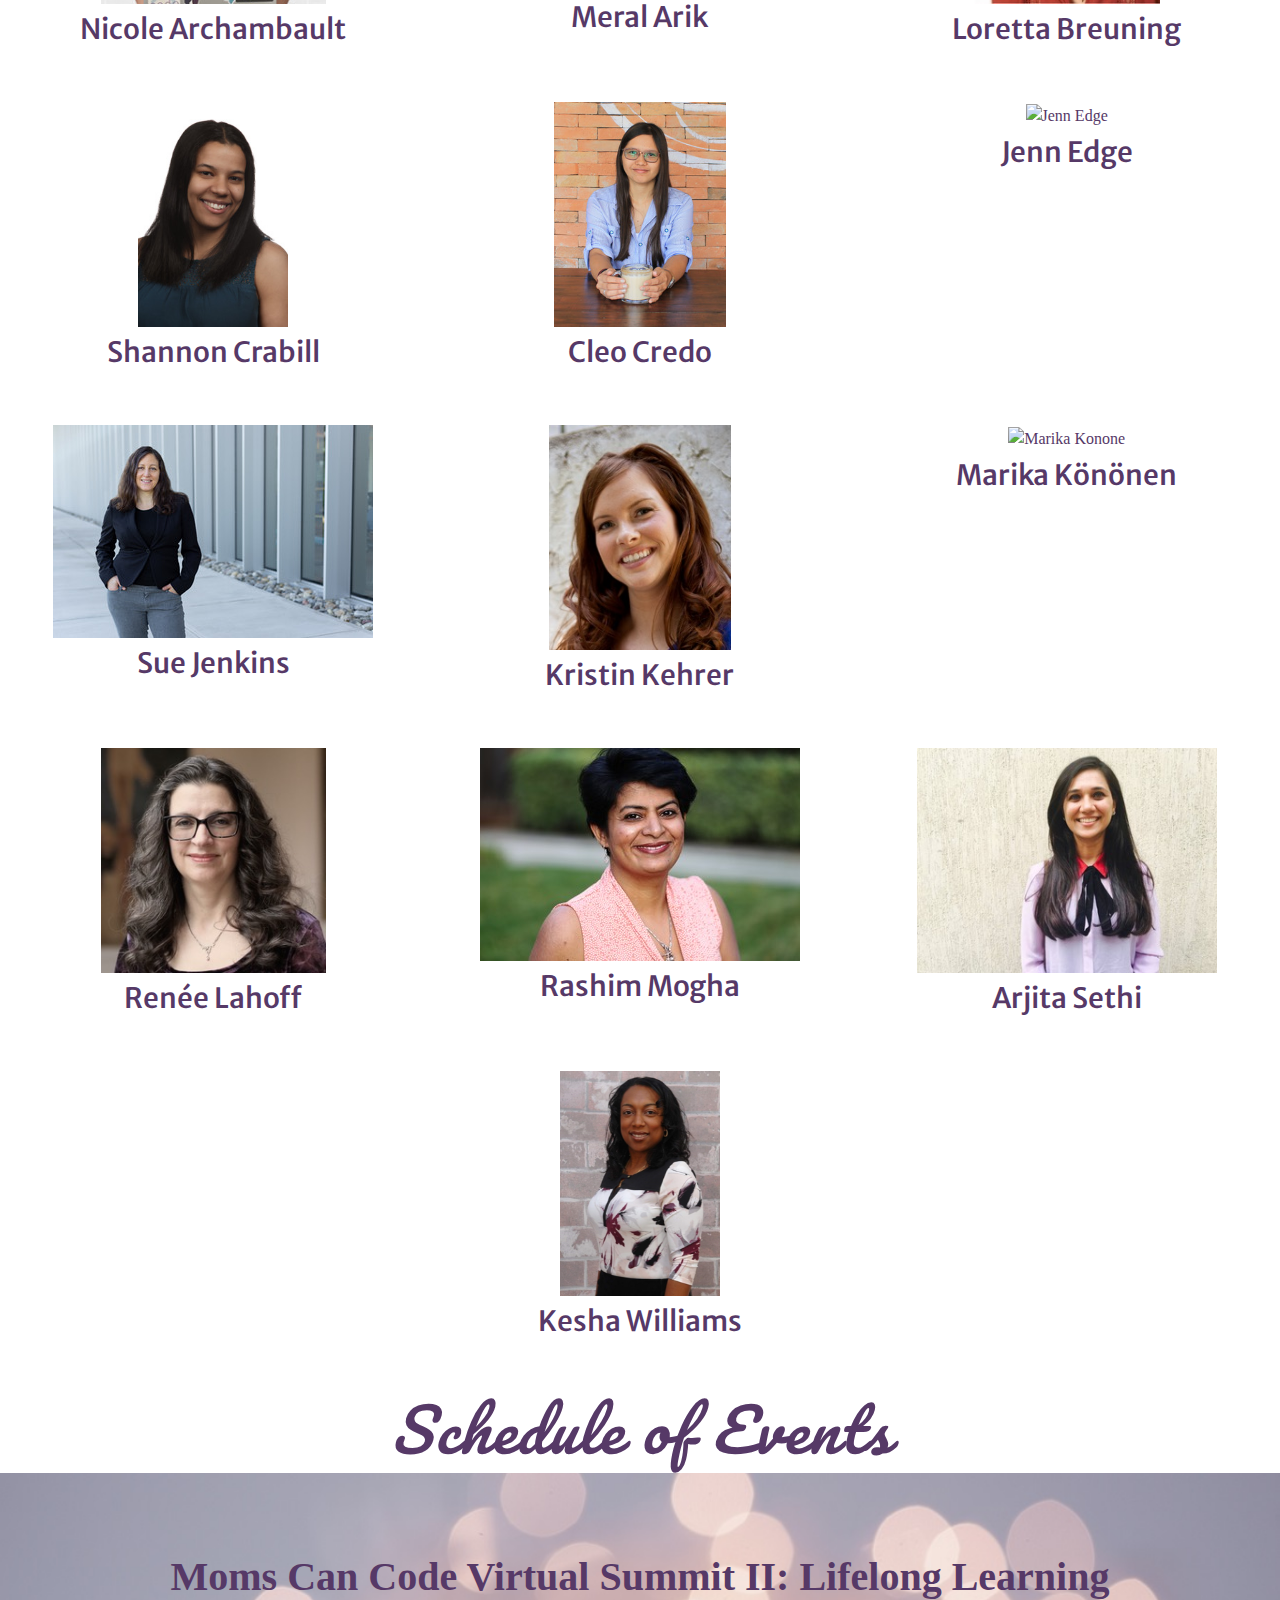
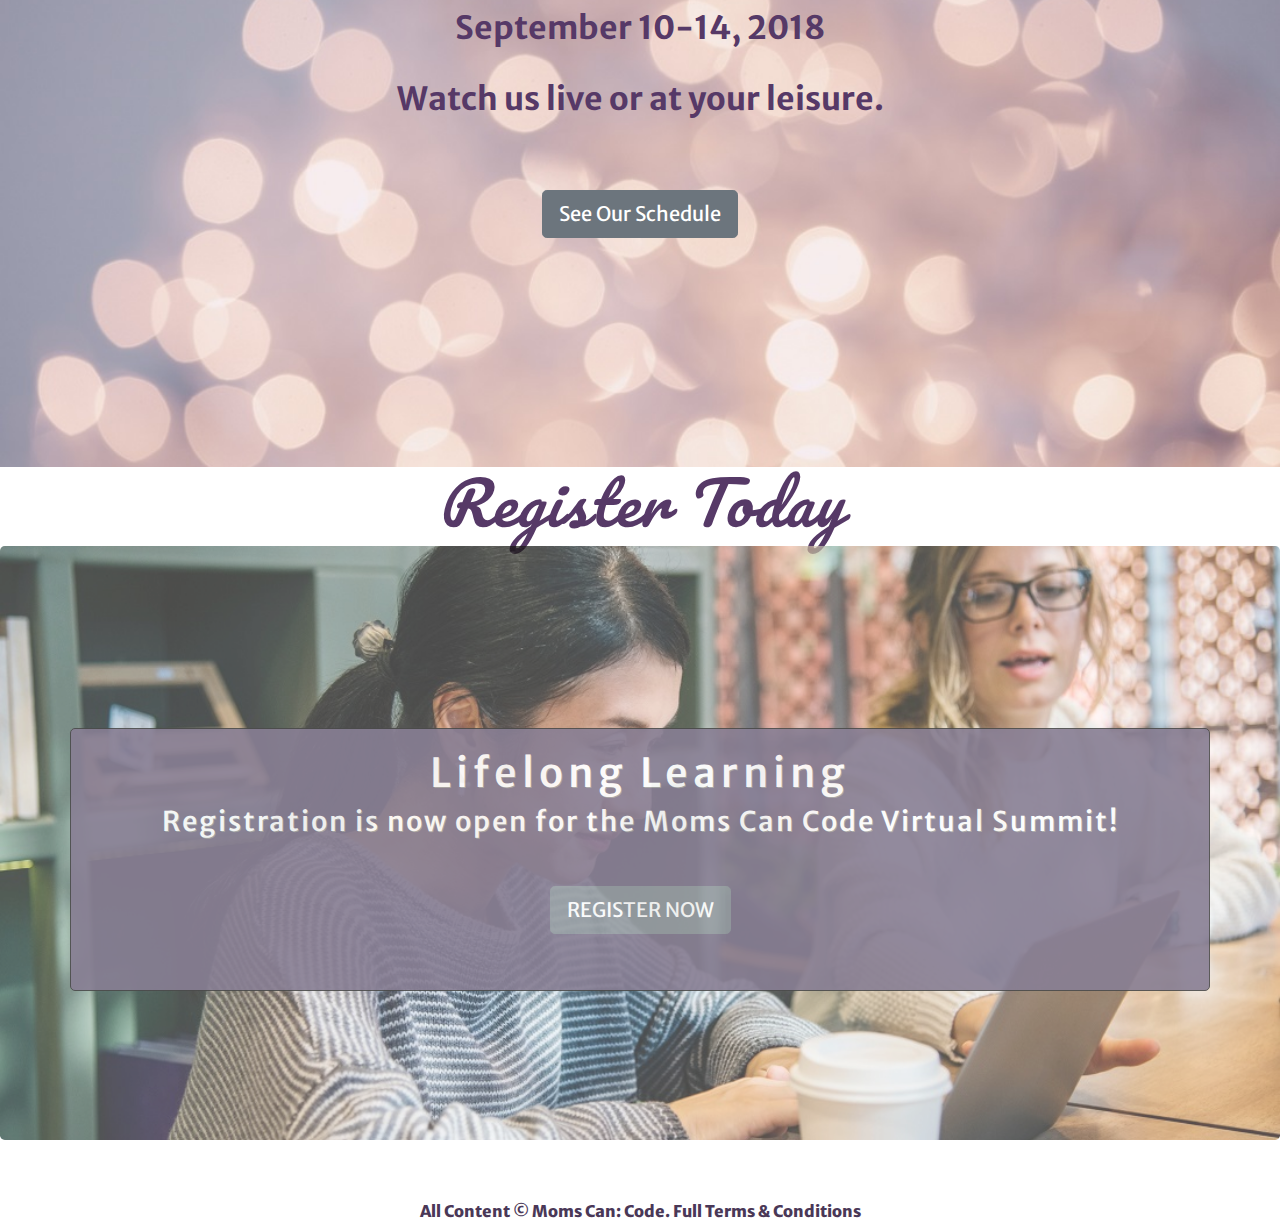
==== commit 9efcaa11: "adding talk info" ====
--- a/index.html
+++ b/index.html
@@ -1,275 +1,275 @@
-<!DOCTYPE html>
-<html lang="en">
-  
- <head>
-<!-- Global site tag (gtag.js) - Google Analytics -->
-<script async src="#"></script>
-<script>
-  window.dataLayer = window.dataLayer || [];
-  function gtag(){dataLayer.push(arguments);}
-  gtag('js', new Date());
-
-  gtag('config', 'UA-113352863-1');
-</script>
-    <meta charset="utf-8">
-    <meta http-equiv="X-UA-Compatible" content="IE=edge">
-    <meta name="viewport" content="width=device-width, initial-scale=1, shrink-to-fit=no">
-    <meta name="description" content="Moms Can: Code Virtual Summit II, Lifelong Learning.">
-    <meta name="author" content="Moms Can: Code, Virtual Summit II, Lifelong Learning">
-     <title>Lifelong Learning | Virtual Summit II | Moms Can: Code</title>
-
-
-    <!-- Bootstrap CSS -->
-  
-    <link rel="stylesheet" href="https://maxcdn.bootstrapcdn.com/bootstrap/4.0.0/css/bootstrap.min.css" integrity="sha384-Gn5384xqQ1aoWXA+058RXPxPg6fy4IWvTNh0E263XmFcJlSAwiGgFAW/dAiS6JXm" crossorigin="anonymous">
-      
-    <!-- Style CSS -->
-    <link href="style.css" rel="stylesheet">
-    <link href="https://cdnjs.cloudflare.com/ajax/libs/font-awesome/4.7.0/css/font-awesome.min.css" rel="stylesheet"> 
-    <link href="vendor/font-awesome/css/font-awesome.min.css" rel="stylesheet" type="text/css">
-     <link href="https://fonts.googleapis.com/css?family=Pacifico" rel="stylesheet">
-     <link href="https://fonts.googleapis.com/css?family=Merriweather+Sans" rel="stylesheet">
-      
-     <script src="https://code.jquery.com/jquery-3.2.1.slim.min.js" integrity="sha384-KJ3o2DKtIkvYIK3UENzmM7KCkRr/rE9/Qpg6aAZGJwFDMVNA/GpGFF93hXpG5KkN" crossorigin="anonymous"></script>
-     <script src="https://cdnjs.cloudflare.com/ajax/libs/popper.js/1.12.9/umd/popper.min.js" integrity="sha384-ApNbgh9B+Y1QKtv3Rn7W3mgPxhU9K/ScQsAP7hUibX39j7fakFPskvXusvfa0b4Q" crossorigin="anonymous"></script>
-     <script src="https://maxcdn.bootstrapcdn.com/bootstrap/4.0.0/js/bootstrap.min.js" integrity="sha384-JZR6Spejh4U02d8jOt6vLEHfe/JQGiRRSQQxSfFWpi1MquVdAyjUar5+76PVCmYl" crossorigin="anonymous"></script>
-      
-  </head>
-<body>
-    
-<nav class="navbar navbar-expand-lg navbar-light fixed-top" id="mainNav">
-  <div class="container-fluid">
-      <div class="row">
-        <a class="navbar-brand js-scroll-trigger" href="#page-top"><img class="logo" src="momscancode.jpg" alt ="moms can: code logo" /></a>
-      </div>
-    </div> 
-  <div class="container-fluid">
-    <div class="row">
-            <button class="navbar-toggler navbar-toggler-right" type="button" data-toggle="collapse" data-target="#navbarResponsive" aria-controls="navbarResponsive" aria-expanded="false" aria-label="Toggle navigation">
-            <span class="navbar-toggler-icon"></span>
-            </button>
-        <div class="collapse navbar-collapse" id="navbarResponsive">
-            <ul class="navbar-nav ml-auto">
-                <li class="nav-item"><a class="nav-link js-scroll-trigger" href="speakers.html">Speakers</a></li>
-                <li class="nav-item"><a class="nav-link js-scroll-trigger" href="schedule.html">Schedule</a></li>
-                <li class="nav-item"><a class="nav-link js-scroll-trigger" href="http://www.crowdcast.io/e/momscancodesummit2">Register</a></li>
-                <li><a class="btn btn-default social" href="https://twitter.com/MomsCanCodePgh"><i class="fa fa-twitter"></i></a></li>
-                <li><a  class="btn btn-default social" href="https://www.facebook.com/momscancode/">
-                <i class="fa fa-facebook"></i></a></li>
-                <li><a class="btn btn-default social" href="https://www.instagram.com/momscancode/">
-                <i class="fa fa-instagram"></i></a></li>
-            </ul>
-        </div> 
-   </div>
-  </div>
-</nav>
-    
-<div class="container-fluid" id="page-top">
-    <h1 class="import space">Moms Can: Code Virtual Summit II</h1>
-    <div class="row">
-    <div class="col-12">
-    <div class="jumbotron">
-        <div class="container main">
-            <br /><br />
-            <h1 class="headline">Lifelong Learning</h1>
-            <h2>September 10-14, 2018</h2>
-            <p></p>
-            <div class="btn-wrapper">
-            <p><a class="btn btn-lg btn-secondary signup" href="http://www.crowdcast.io/e/momscancodesummit2" role="button">Register Now &raquo;</a></p></div>
-        </div>
-      </div></div></div>
-</div> 
-<div class="container-fluid">
-    <div class="second">
-        <div class="row">
-            <div class="col-xs-12 col-md-3 info-left img-fluid"></div>
-            <div class="col-xs-12 col-md-6 dark"><h3>Join Us from Anywhere!</h3><br /><h5 class="buffer dark">We'd love it if you joined us live, but realize that's not always a possiblity. The beauty of our virtual conference, is you can catch up at any time! This is a conference built around your schedule.</h5> <br />                  <h5 class="buffer">Sign up today and have access to our speakers whenever is convenient for you!</h5>                   <p><a class="btn btn-lg btn-outline-secondary signup" href="http://www.crowdcast.io/e/momscancodesummit2" role="button">Register Now &raquo;</a></p>                                     <p></p></div>
-            <div class="col-xs-12 col-md-3 info-right img-fluid"></div>
-        </div>    
-    </div>
-</div>
-<div class="container-fluid">
-    <div class="third">
-        <h1 class="import">Meet our Speakers</h1> <br />
-    
-    <!-- First Row of Speakers -->
-            <div class="row">
-                <div class="col-xs-12 col-md-4">
-                    <a href="speakers.html#Nicole" ><img class="img-fluid gal" src="NicoleArchambault.jpg" alt="Nicole Archambault" />
-                    <h3 class="buf">Nicole Archambault</h3></a><br /><br />
-                </div>
-                <div class="col-xs-12 col-md-4">
-                    <a href="speakers.html#Meral"><img class="img-fluid gal" src="MeralArik.jpg" alt="Meral Arik" /><br />
-                    <h3 class="buf">Meral Arik</h3></a><br /><br />
-                </div>
-                <div class="col-xs-12 col-md-4">
-                    <a href="speakers.html#Loretta"><img class="img-fluid gal" src="LorettaBreuning.jpg" alt="Loretta Breuning" /><br />
-                    <h3 class="buf">Loretta Breuning</h3></a><br /><br />
-                </div>
-            </div>
-    <!-- Second Row of Speakers -->
-            <div class="row">
-                <div class="col-xs-12 col-md-4">
-                    <a href="speakers.html#Shannon"><img class="img-fluid gal" src="ShannonCrabill.jpg" alt="Shannon Crabill" /><br />
-                    <h3 class="buf">Shannon Crabill</h3></a><br /><br />
-                </div>
-                <div class="col-xs-12 col-md-4">
-                    <a href="speakers.html#Cleo"><img class="img-fluid gal" src="CleoCredo.jpg" alt="Cleo Credo" />
-                    <h3 class="buf">Cleo Credo</h3></a><br /><br />
-                </div>
-                <div class="col-xs-12 col-md-4">
-                    <a href="speakers.html#Jenn"><img class="img-fluid gal" src="JennEdge.png" alt="Jenn Edge" />
-                    <h3 class="buf">Jenn Edge</h3></a><br /><br />
-                </div>
-            </div>
-    <!-- Third Row of Speakers -->
-        <div class="row">
-                <div class="col-xs-12 col-md-4">
-                    <a href="speakers.html#Sue"><img class="img-fluid gal" src="Sue%20Jenkins-2018.jpg" alt="Sue Jenkins" />
-                    <h3 class="buf">Sue Jenkins</h3></a><br /><br />
-                </div>
-                <div class="col-xs-12 col-md-4">
-                    <a href="speakers.html#Kristin"><img class="img-fluid gal" src="KristenKehrer.jpg" alt="Kristin Kehrer" />
-                    <h3 class="buf">Kristin Kehrer</h3></a><br /><br /></div>
-                <div class="col-xs-12 col-md-4">
-                    <a href="speakers.html#Marika"><img class="img-fluid gal" src="MarikaK%C3%B6n%C3%B6nen-picture.jpg" alt="Marika Konone" />
-                    <h3 class="buf">Marika Könönen</h3></a><br /><br />
-                </div>
-                
-        </div>
-    <!-- Fourth Row of Speakers -->
-    <div class="row">
-                <div class="col-xs-12 col-md-4">
-                    <a href="speakers.html#Renee"><img class="img-fluid gal" src="ReneeLahoff.jpg" alt="Renee Lahoff" />
-                    <h3 class="buf">Renée Lahoff</h3></a><br /><br />
-                </div>
-                <div class="col-xs-12 col-md-4">
-                    <a href="speakers.html#Rashim"><img class="img-fluid gal" src="RashimMogha.jpg" alt="Rashim Mogha" />
-                    <h3 class="buf">Rashim Mogha</h3></a><br /><br />
-                </div>
-                <div class="col-xs-12 col-md-4">
-                    <a href="speakers.html#Arjita"><img class="img-fluid gal" src="ArjitaSethi.jpg" alt="Arjita Sethi" />
-                    <h3 class="buf">Arjita Sethi</h3></a><br /><br />
-                </div>
-    </div>
-    <!-- Fifth Row of Speakers -->
-        <div class="row">
-                
-                <div class="col-xs-12 col-md-12">
-                    <a href="speakers.html#Kesha"><img class="img-fluid gal" src="KeshaWilliams.png" alt="Kesha Williams" />
-                    <h3 class="buf">Kesha Williams</h3></a><br /><br />
-                </div>
-        
-        </div>
-    <!-- 6th Row of Speakers --> 
-        <div class="row">
-                
-        </div>
-                </div>
-
-    </div>
-
-    
-<div class="container-fluid">
-    <h1 class="import">Schedule of Events</h1>
-        <div class="fourth">
-            <h1 class="sched">Moms Can Code Virtual Summit II: Lifelong Learning</h1>
-            <h2 class="dark">September 10-14, 2018</h2><br />
-            <h2 class="dark">Watch us live or at your leisure.</h2><br />
-            <div class="btn-wrapper"><p><a class="btn btn-lg btn-secondary signup" href="schedule.html" role="button">  See Our Schedule</a></p></div>
-        </div>
-    </div>
-    
-    <div class="container-fluid">
-        <h1 class="import">Register Today</h1>
-        <div class="row">
-            <div class="col-12">
-            <div class="jumbotron fifth">
-                <div class="container main2">
-                <h1 class="headline2">Lifelong Learning</h1>
-                <h2>Registration is now open for the Moms Can Code Virtual Summit!</h2>
-                <div class="btn-wrapper"><p><a class="btn btn-lg btn-secondary signup" href="http://www.crowdcast.io/e/momscancodesummit2" role="button">REGISTER NOW </a></p></div></div></div></div>
-            </div>
-    </div>
-    
-<footer>
-        <h6 class="con">All Content &copy; Moms Can: Code. Full Terms & Conditions</h6>
-        <h6 class="con"><a href="mailto:hello@demarcode.com"></a></h6>
-    
-</footer> 
-    
-<script>
-    
-    $('.carousel').carousel({
-  interval: 2000
-})
-   
-    //jQuery is required to run this code
-$( document ).ready(function() {
-
-    scaleVideoContainer();
-
-    initBannerVideoSize('.video-container .poster img');
-    initBannerVideoSize('.video-container .filter');
-    initBannerVideoSize('.video-container video');
-
-    $(window).on('resize', function() {
-        scaleVideoContainer();
-        scaleBannerVideoSize('.video-container .poster img');
-        scaleBannerVideoSize('.video-container .filter');
-        scaleBannerVideoSize('.video-container video');
-    });
-
-});
-
-function scaleVideoContainer() {
-
-    var height = $(window).height() + 5;
-    var unitHeight = parseInt(height) + 'px';
-    $('.homepage-hero-module').css('height',unitHeight);
-
-}
-
-function initBannerVideoSize(element){
-
-    $(element).each(function(){
-        $(this).data('height', $(this).height());
-        $(this).data('width', $(this).width());
-    });
-
-    scaleBannerVideoSize(element);
-
-}
-
-function scaleBannerVideoSize(element){
-
-    var windowWidth = $(window).width(),
-    windowHeight = $(window).height() + 5,
-    videoWidth,
-    videoHeight;
-
-    // console.log(windowHeight);
-
-    $(element).each(function(){
-        var videoAspectRatio = $(this).data('height')/$(this).data('width');
-
-        $(this).width(windowWidth);
-
-        if(windowWidth < 1000){
-            videoHeight = windowHeight;
-            videoWidth = videoHeight / videoAspectRatio;
-            $(this).css({'margin-top' : 0, 'margin-left' : -(videoWidth - windowWidth) / 2 + 'px'});
-
-            $(this).width(videoWidth).height(videoHeight);
-        }
-
-        $('.homepage-hero-module .video-container video').addClass('fadeIn animated');
-
-    });
-}
-    
-</script>
-    
-</body>
-    
-</html>
+<!DOCTYPE html>
+<html lang="en">
+  
+ <head>
+<!-- Global site tag (gtag.js) - Google Analytics -->
+<script async src="#"></script>
+<script>
+  window.dataLayer = window.dataLayer || [];
+  function gtag(){dataLayer.push(arguments);}
+  gtag('js', new Date());
+
+  gtag('config', 'UA-113352863-1');
+</script>
+    <meta charset="utf-8">
+    <meta http-equiv="X-UA-Compatible" content="IE=edge">
+    <meta name="viewport" content="width=device-width, initial-scale=1, shrink-to-fit=no">
+    <meta name="description" content="Moms Can: Code Virtual Summit II, Lifelong Learning.">
+    <meta name="author" content="Moms Can: Code, Virtual Summit II, Lifelong Learning">
+     <title>Lifelong Learning | Virtual Summit II | Moms Can: Code</title>
+
+
+    <!-- Bootstrap CSS -->
+  
+    <link rel="stylesheet" href="https://maxcdn.bootstrapcdn.com/bootstrap/4.0.0/css/bootstrap.min.css" integrity="sha384-Gn5384xqQ1aoWXA+058RXPxPg6fy4IWvTNh0E263XmFcJlSAwiGgFAW/dAiS6JXm" crossorigin="anonymous">
+      
+    <!-- Style CSS -->
+    <link href="style.css" rel="stylesheet">
+    <link href="https://cdnjs.cloudflare.com/ajax/libs/font-awesome/4.7.0/css/font-awesome.min.css" rel="stylesheet"> 
+    <link href="vendor/font-awesome/css/font-awesome.min.css" rel="stylesheet" type="text/css">
+     <link href="https://fonts.googleapis.com/css?family=Pacifico" rel="stylesheet">
+     <link href="https://fonts.googleapis.com/css?family=Merriweather+Sans" rel="stylesheet">
+      
+     <script src="https://code.jquery.com/jquery-3.2.1.slim.min.js" integrity="sha384-KJ3o2DKtIkvYIK3UENzmM7KCkRr/rE9/Qpg6aAZGJwFDMVNA/GpGFF93hXpG5KkN" crossorigin="anonymous"></script>
+     <script src="https://cdnjs.cloudflare.com/ajax/libs/popper.js/1.12.9/umd/popper.min.js" integrity="sha384-ApNbgh9B+Y1QKtv3Rn7W3mgPxhU9K/ScQsAP7hUibX39j7fakFPskvXusvfa0b4Q" crossorigin="anonymous"></script>
+     <script src="https://maxcdn.bootstrapcdn.com/bootstrap/4.0.0/js/bootstrap.min.js" integrity="sha384-JZR6Spejh4U02d8jOt6vLEHfe/JQGiRRSQQxSfFWpi1MquVdAyjUar5+76PVCmYl" crossorigin="anonymous"></script>
+      
+  </head>
+<body>
+    
+<nav class="navbar navbar-expand-lg navbar-light fixed-top" id="mainNav">
+  <div class="container-fluid">
+      <div class="row">
+        <a class="navbar-brand js-scroll-trigger" href="#page-top"><img class="logo" src="momscancode.jpg" alt ="moms can: code logo" /></a>
+      </div>
+    </div> 
+  <div class="container-fluid">
+    <div class="row">
+            <button class="navbar-toggler navbar-toggler-right" type="button" data-toggle="collapse" data-target="#navbarResponsive" aria-controls="navbarResponsive" aria-expanded="false" aria-label="Toggle navigation">
+            <span class="navbar-toggler-icon"></span>
+            </button>
+        <div class="collapse navbar-collapse" id="navbarResponsive">
+            <ul class="navbar-nav ml-auto">
+                <li class="nav-item"><a class="nav-link js-scroll-trigger" href="speakers.html">Speakers</a></li>
+                <li class="nav-item"><a class="nav-link js-scroll-trigger" href="schedule.html">Schedule</a></li>
+                <li class="nav-item"><a class="nav-link js-scroll-trigger" href="http://www.crowdcast.io/e/momscancodesummit2">Register</a></li>
+                <li><a class="btn btn-default social" href="https://twitter.com/MomsCanCodePgh"><i class="fa fa-twitter"></i></a></li>
+                <li><a  class="btn btn-default social" href="https://www.facebook.com/momscancode/">
+                <i class="fa fa-facebook"></i></a></li>
+                <li><a class="btn btn-default social" href="https://www.instagram.com/momscancode/">
+                <i class="fa fa-instagram"></i></a></li>
+            </ul>
+        </div> 
+   </div>
+  </div>
+</nav>
+    
+<div class="container-fluid" id="page-top">
+    <h1 class="import space">Moms Can: Code Virtual Summit II</h1>
+    <div class="row">
+    <div class="col-12">
+    <div class="jumbotron">
+        <div class="container main">
+            <br /><br />
+            <h1 class="headline">Lifelong Learning</h1>
+            <h2>September 10-14, 2018</h2>
+            <p></p>
+            <div class="btn-wrapper">
+            <p><a class="btn btn-lg btn-secondary signup" href="http://www.crowdcast.io/e/momscancodesummit2" role="button">Register Now &raquo;</a></p></div>
+        </div>
+      </div></div></div>
+</div> 
+<div class="container-fluid">
+    <div class="second">
+        <div class="row">
+            <div class="col-xs-12 col-md-3 info-left img-fluid"></div>
+            <div class="col-xs-12 col-md-6 dark"><h3>Join Us from Anywhere!</h3><br /><h5 class="buffer dark">We'd love it if you joined us live, but realize that's not always a possiblity. The beauty of our virtual conference, is you can catch up at any time! This is a conference built around your schedule.</h5> <br />                  <h5 class="buffer">Sign up today and have access to our speakers whenever is convenient for you!</h5>                   <p><a class="btn btn-lg btn-outline-secondary signup" href="http://www.crowdcast.io/e/momscancodesummit2" role="button">Register Now &raquo;</a></p>                                     <p></p></div>
+            <div class="col-xs-12 col-md-3 info-right img-fluid"></div>
+        </div>    
+    </div>
+</div>
+<div class="container-fluid">
+    <div class="third">
+        <h1 class="import">Meet our Speakers</h1> <br />
+    
+    <!-- First Row of Speakers -->
+            <div class="row">
+                <div class="col-xs-12 col-md-4">
+                    <a href="speakers.html#Nicole" ><img class="img-fluid gal" src="NicoleArchambault.jpg" alt="Nicole Archambault" />
+                    <h3 class="buf">Nicole Archambault</h3></a><br /><br />
+                </div>
+                <div class="col-xs-12 col-md-4">
+                    <a href="speakers.html#Meral"><img class="img-fluid gal" src="MeralArik.jpg" alt="Meral Arik" /><br />
+                    <h3 class="buf">Meral Arik</h3></a><br /><br />
+                </div>
+                <div class="col-xs-12 col-md-4">
+                    <a href="speakers.html#Loretta"><img class="img-fluid gal" src="LorettaBreuning.jpg" alt="Loretta Breuning" /><br />
+                    <h3 class="buf">Loretta Breuning</h3></a><br /><br />
+                </div>
+            </div>
+    <!-- Second Row of Speakers -->
+            <div class="row">
+                <div class="col-xs-12 col-md-4">
+                    <a href="speakers.html#Shannon"><img class="img-fluid gal" src="ShannonCrabill.jpg" alt="Shannon Crabill" /><br />
+                    <h3 class="buf">Shannon Crabill</h3></a><br /><br />
+                </div>
+                <div class="col-xs-12 col-md-4">
+                    <a href="speakers.html#Cleo"><img class="img-fluid gal" src="CleoCredo.jpg" alt="Cleo Credo" />
+                    <h3 class="buf">Cleo Credo</h3></a><br /><br />
+                </div>
+                <div class="col-xs-12 col-md-4">
+                    <a href="speakers.html#Jenn"><img class="img-fluid gal" src="JennEdge.png" alt="Jenn Edge" />
+                    <h3 class="buf">Jenn Edge</h3></a><br /><br />
+                </div>
+            </div>
+    <!-- Third Row of Speakers -->
+        <div class="row">
+                <div class="col-xs-12 col-md-4">
+                    <a href="speakers.html#Sue"><img class="img-fluid gal" src="Sue%20Jenkins-2018.jpg" alt="Sue Jenkins" />
+                    <h3 class="buf">Sue Jenkins</h3></a><br /><br />
+                </div>
+                <div class="col-xs-12 col-md-4">
+                    <a href="speakers.html#Kristin"><img class="img-fluid gal" src="KristenKehrer.jpg" alt="Kristin Kehrer" />
+                    <h3 class="buf">Kristin Kehrer</h3></a><br /><br /></div>
+                <div class="col-xs-12 col-md-4">
+                    <a href="speakers.html#Marika"><img class="img-fluid gal" src="MarikaK%C3%B6n%C3%B6nen-picture.jpg" alt="Marika Konone" />
+                    <h3 class="buf">Marika Könönen</h3></a><br /><br />
+                </div>
+                
+        </div>
+    <!-- Fourth Row of Speakers -->
+    <div class="row">
+                <div class="col-xs-12 col-md-4">
+                    <a href="speakers.html#Renee"><img class="img-fluid gal" src="ReneeLahoff.jpg" alt="Renee Lahoff" />
+                    <h3 class="buf">Renée Lahoff</h3></a><br /><br />
+                </div>
+                <div class="col-xs-12 col-md-4">
+                    <a href="speakers.html#Rashim"><img class="img-fluid gal" src="RashimMogha.jpg" alt="Rashim Mogha" />
+                    <h3 class="buf">Rashim Mogha</h3></a><br /><br />
+                </div>
+                <div class="col-xs-12 col-md-4">
+                    <a href="speakers.html#Arjita"><img class="img-fluid gal" src="ArjitaSethi.jpg" alt="Arjita Sethi" />
+                    <h3 class="buf">Arjita Sethi</h3></a><br /><br />
+                </div>
+    </div>
+    <!-- Fifth Row of Speakers -->
+        <div class="row">
+                
+                <div class="col-xs-12 col-md-12">
+                    <a href="speakers.html#Kesha"><img class="img-fluid gal" src="KeshaWilliams.png" alt="Kesha Williams" />
+                    <h3 class="buf">Kesha Williams</h3></a><br /><br />
+                </div>
+        
+        </div>
+    <!-- 6th Row of Speakers --> 
+        <div class="row">
+                
+        </div>
+                </div>
+
+    </div>
+
+    
+<div class="container-fluid">
+    <h1 class="import">Schedule of Events</h1>
+        <div class="fourth">
+            <h1 class="sched">Moms Can Code Virtual Summit II: Lifelong Learning</h1>
+            <h2 class="dark">September 10-14, 2018</h2><br />
+            <h2 class="dark">Watch us live or at your leisure.</h2><br />
+            <div class="btn-wrapper"><p><a class="btn btn-lg btn-secondary signup" href="schedule.html" role="button">  See Our Schedule</a></p></div>
+        </div>
+    </div>
+    
+    <div class="container-fluid">
+        <h1 class="import">Register Today</h1>
+        <div class="row">
+            <div class="col-12">
+            <div class="jumbotron fifth">
+                <div class="container main2">
+                <h1 class="headline2">Lifelong Learning</h1>
+                <h2>Registration is now open for the Moms Can Code Virtual Summit!</h2>
+                <div class="btn-wrapper"><p><a class="btn btn-lg btn-secondary signup" href="http://www.crowdcast.io/e/momscancodesummit2" role="button">REGISTER NOW </a></p></div></div></div></div>
+            </div>
+    </div>
+    
+<footer>
+        <h6 class="con">All Content &copy; Moms Can: Code. Full Terms & Conditions</h6>
+        <h6 class="con"><a href="mailto:hello@demarcode.com"></a></h6>
+    
+</footer> 
+    
+<script>
+    
+    $('.carousel').carousel({
+  interval: 2000
+})
+   
+    //jQuery is required to run this code
+$( document ).ready(function() {
+
+    scaleVideoContainer();
+
+    initBannerVideoSize('.video-container .poster img');
+    initBannerVideoSize('.video-container .filter');
+    initBannerVideoSize('.video-container video');
+
+    $(window).on('resize', function() {
+        scaleVideoContainer();
+        scaleBannerVideoSize('.video-container .poster img');
+        scaleBannerVideoSize('.video-container .filter');
+        scaleBannerVideoSize('.video-container video');
+    });
+
+});
+
+function scaleVideoContainer() {
+
+    var height = $(window).height() + 5;
+    var unitHeight = parseInt(height) + 'px';
+    $('.homepage-hero-module').css('height',unitHeight);
+
+}
+
+function initBannerVideoSize(element){
+
+    $(element).each(function(){
+        $(this).data('height', $(this).height());
+        $(this).data('width', $(this).width());
+    });
+
+    scaleBannerVideoSize(element);
+
+}
+
+function scaleBannerVideoSize(element){
+
+    var windowWidth = $(window).width(),
+    windowHeight = $(window).height() + 5,
+    videoWidth,
+    videoHeight;
+
+    // console.log(windowHeight);
+
+    $(element).each(function(){
+        var videoAspectRatio = $(this).data('height')/$(this).data('width');
+
+        $(this).width(windowWidth);
+
+        if(windowWidth < 1000){
+            videoHeight = windowHeight;
+            videoWidth = videoHeight / videoAspectRatio;
+            $(this).css({'margin-top' : 0, 'margin-left' : -(videoWidth - windowWidth) / 2 + 'px'});
+
+            $(this).width(videoWidth).height(videoHeight);
+        }
+
+        $('.homepage-hero-module .video-container video').addClass('fadeIn animated');
+
+    });
+}
+    
+</script>
+    
+</body>
+    
+</html>
--- a/style.css
+++ b/style.css
@@ -1,265 +1,255 @@
-/* dosis-regular - latin */
-@font-face {
-  font-family: 'Dosis';
-  font-style: normal;
-  font-weight: 400;
-  src: url('../fonts/dosis-v7-latin-regular.eot'); /* IE9 Compat Modes */
-  src: local('Dosis Regular'), local('Dosis-Regular'),
-       url('../fonts/dosis-v7-latin-regular.eot?#iefix') format('embedded-opentype'), /* IE6-IE8 */
-       url('../fonts/dosis-v7-latin-regular.woff2') format('woff2'), /* Super Modern Browsers */
-       url('../fonts/dosis-v7-latin-regular.woff') format('woff'), /* Modern Browsers */
-       url('../fonts/dosis-v7-latin-regular.ttf') format('truetype'), /* Safari, Android, iOS */
-       url('../fonts/dosis-v7-latin-regular.svg#Dosis') format('svg'); /* Legacy iOS */
-}
-
-@import url('https://fonts.googleapis.com/css?family=Lobster');
-
-html, body {
-    font-family: 'Dosis';
-    margin: 0;
-    padding: 0;
-    text-align: center;
-}
-div .row {
-    margin: 0;
-    padding: 0;
-}
-
-
-
-p {
-  text-align: center;
-}
-
-.navbar {
-    background-color: #fff;;
-    color: darkgray;
-    grid-column: 1 / -1;
-    display: flex;
-    position: fixed;
-    max-width: 100vw;
-    min-width: 100vw;
-    z-index: 100;
-    
-}
-.navbar a{
-    color: darkslategrey!important;
-    font-family: 'Merriweather Sans', sans-serif;
-    font-size: 1.4em;
-    font-weight: 800;
-    margin-left: 1.5em;
-    margin-right: 1em;
-}
-.navbar a:hover{
-    color: #564967 !important;
-    font-family: 'Merriweather Sans', sans-serif;
-    font-size: 1.4em;
-    font-weight: 800;
-    margin-left: 1.5em;
-    margin-right: 1em;
-    text-decoration: none;
-}
-.logo {
-    height: 100px;
-    width: 150px;
-}
-.social {
-  font-size: 1em;
-  color: darkgray !important;
-    margin: 0;
-    padding: 0;
-}
-.social:hover {
-  color:#564967 !important;
-}
-
-.jumbotron {
-    background-image: url(conference.jpg);
-    height: 66vh;
-    width: 100vw;
-    margin-top: 0px;
-    background-position: center;
-    background-repeat: no-repeat;
-    background-size: cover;
-    opacity: 0.7;
-}
-.main {
-    align-content: center;
-    background-color: #564967;
-    border: 1px solid black;
-    border-radius: 5px;
-    margin-top: 2em;
-    opacity: 0.9;
-    
-}
-
-.speak1 {
-    margin-top: 8em;
-}
-.main2 {
-    background-color: #564967;
-    border: 1px solid black;
-    border-radius: 5px;
-    margin-top: 2em;
-    opacity: 0.9;
-}
-.main h1, h2, p {
-    color: #fff;
-    font-family: 'Merriweather Sans', sans-serif;
-   
-}
-.headline {
-    font-size: 3em;
-}
-h3, h4, h5 {
-    font-family: 'Merriweather Sans', sans-serif;
-}
-.dark {
-    color: #563967;
-    font-weight: 700;
-}
-.info-left {
-    background-image: url(woman.jpg);
-    background-position: center;
-    background-size: cover;
-   
-}
-
-.info-right {
-    background-image: url(friends.jpg);
-    background-position: center;
-    background-size: cover;
-   
-}
-
-.second p {
-    color: black;
-    font-family: 'Merriweather Sans', sans-serif;
-}
-.top {
-    margin-top: 1em;
-}
-.third h2, {
-    font-family: 'Merriweather Sans', sans-serif;
-    margin-top: 4em;
-}
-.third a {
-    color: #563967;
-}
-.low {
-    margin-top: 3.5em;
-}
-.signup {
-    margin: 2em 0;
-}
-.buffer {
-    padding: 0 1em;;
-}
-.buf {
-    margin-top: 0.3em;
-}
-.text2{
-    background-color: #564967;
-    min-height: 25vh;
-    max-height: 30vh;
-}
-
-.third {
-    margin: 0;
-    padding: 0;
-}
-.gal {
-    max-height: 30vh;
-}
-.working {
-    background-image: url(working.jpg);
-    background-size: cover;
-    min-height: 40vh;
-}
-.fourth {
-    margin: 0;
-    padding: 0;
-    background-image: url(sparkle.jpg);
-    background-position: center;
-    background-size: cover;
-    min-height: 66vh;
-}
-.sched {
-    padding-top: 2em;
-    color: #563967;
-    font-weight: 800;
-}
-.space {
-    margin-top: 3em;
-}
-.fifth {
-    background-image: url(register.jpg);
-    background-position: center;
-    background-size: cover;
-    align-content: center;
-    min-height: 66vh;
-    opacity: 0.7;
-    margin-top: 0;
-
-}
-.fifth h1 {
-    color: #fff;
-    font-family: 'Merriweather Sans', sans-serif;
-    text-shadow: 1px 1px grey;
-    opacity: 1;
-    font-size: 2.5em;
-    letter-spacing: 5px;
-    padding-top: 0.5em;
-}
-    
-.fifth h2{
-    color: #fff;
-    font-family: 'Merriweather Sans', sans-serif;
-    text-shadow: 1px 1px grey;
-    font-size: 1.7em;
-    letter-spacing: 2px;
-}
-.import {
-    font-family: 'Pacifico', cursive !important;
-    font-style: italic;
-    font-size: 3.7em;
-    color: #563967;
-    letter-spacing: 2px;
-}
-.highlight {
-    color: #563967;
-    font-family: 'Merriweather Sans', sans-serif;
-    font-style: italic;
-    font-size: 1em;
-    font-weight: 300;
-}
-
-.italic {
-    font-style: italic;
-}
-footer {
-    margin-top: 30px;
-}
-.con {
-    color: rgb(74,56,87);
-    font-weight: 800;
-    font-family: 'Merriweather Sans', sans-serif;
-}
-.con a{
-    color: rgb(74,56,87);
-}
-.container-fluid {
-    margin: 0;
-    padding: 0;
-}
-
-.row {
-    margin: 0;
-    padding: 0;
-}
-.col-12 {
-    margin:0;
-    padding: 0;
-    
-}
-
+html, body {
+    font-family: 'Dosis';
+    margin: 0;
+    padding: 0;
+    text-align: center;
+}
+div .row {
+    margin: 0;
+    padding: 0;
+}
+
+
+
+p {
+  text-align: center;
+}
+
+.navbar {
+    background-color: #fff;;
+    color: darkgray;
+    grid-column: 1 / -1;
+    display: flex;
+    position: fixed;
+    max-width: 100vw;
+    min-width: 100vw;
+    z-index: 100;
+    
+}
+.navbar a{
+    color: darkslategrey!important;
+    font-family: 'Merriweather Sans', sans-serif;
+    font-size: 1.4em;
+    font-weight: 800;
+    margin-left: 1.5em;
+    margin-right: 1em;
+}
+.navbar a:hover{
+    color: #564967 !important;
+    font-family: 'Merriweather Sans', sans-serif;
+    font-size: 1.4em;
+    font-weight: 800;
+    margin-left: 1.5em;
+    margin-right: 1em;
+    text-decoration: none;
+}
+.logo {
+    height: 100px;
+    width: 150px;
+}
+.social {
+  font-size: 1em;
+  color: darkgray !important;
+    margin: 0;
+    padding: 0;
+}
+.social:hover {
+  color:#564967 !important;
+}
+
+.jumbotron {
+    background-image: url(conference.jpg);
+    height: 66vh;
+    width: 100vw;
+    margin-top: 0px;
+    background-position: center;
+    background-repeat: no-repeat;
+    background-size: cover;
+    opacity: 0.7;
+}
+.main {
+    align-content: center;
+    background-color: #564967;
+    border: 1px solid black;
+    border-radius: 5px;
+    margin-top: 2em;
+    opacity: 0.9;
+    
+}
+
+.speak1 {
+    margin-top: 8em;
+}
+.main2 {
+    background-color: #564967;
+    border: 1px solid black;
+    border-radius: 5px;
+    margin-top: 2em;
+    opacity: 0.9;
+}
+.main h1, h2, p {
+    color: #fff;
+    font-family: 'Merriweather Sans', sans-serif;
+   
+}
+.headline {
+    font-size: 3em;
+}
+h3, h4, h5 {
+    font-family: 'Merriweather Sans', sans-serif;
+}
+.dark {
+    color: #563967;
+    font-weight: 700;
+}
+.info-left {
+    background-image: url(woman.jpg);
+    background-position: center;
+    background-size: cover;
+    margin: 0;
+    padding: 0;
+    min-height: 25vh;
+    width: 100vw;
+}
+
+.info-right {
+    background-image: url(friends.jpg);
+    background-position: center;
+    background-size: cover;
+    margin: 0;
+    padding: 0;
+    min-height: 25vh;
+    width: 100vw;
+}
+
+.second p {
+    color: black;
+    font-family: 'Merriweather Sans', sans-serif;
+}
+.top {
+    margin-top: 1em;
+}
+.third h2, {
+    font-family: 'Merriweather Sans', sans-serif;
+    margin-top: 4em;
+}
+.third a {
+    color: #563967;
+}
+.low {
+    margin-top: 3.5em;
+}
+.signup {
+    margin: 2em 0;
+}
+.buffer {
+    padding: 0 1em;;
+}
+.buf {
+    margin-top: 0.3em;
+}
+.text2{
+    background-color: #564967;
+    min-height: 25vh;
+    max-height: 30vh;
+}
+
+.third {
+    margin: 0;
+    padding: 0;
+}
+.gal {
+    max-height: 25vh;
+}
+.working {
+    background-image: url(working.jpg);
+    background-size: cover;
+    min-height: 40vh;
+}
+.fourth {
+    margin: 0;
+    padding: 0;
+    background-image: url(sparkle.jpg);
+    background-position: center;
+    background-size: cover;
+    min-height: 66vh;
+}
+.sched {
+    padding-top: 2em;
+    color: #563967;
+    font-weight: 800;
+}
+.space {
+    margin-top: 3em;
+}
+.fifth {
+    background-image: url(register.jpg);
+    background-position: center;
+    background-size: cover;
+    align-content: center;
+    min-height: 66vh;
+    opacity: 0.7;
+    margin-top: 0;
+
+}
+.fifth h1 {
+    color: #fff;
+    font-family: 'Merriweather Sans', sans-serif;
+    text-shadow: 1px 1px grey;
+    opacity: 1;
+    font-size: 2.5em;
+    letter-spacing: 5px;
+    padding-top: 0.5em;
+}
+    
+.fifth h2{
+    color: #fff;
+    font-family: 'Merriweather Sans', sans-serif;
+    text-shadow: 1px 1px grey;
+    font-size: 1.7em;
+    letter-spacing: 2px;
+}
+.import {
+    font-family: 'Pacifico', cursive !important;
+    font-style: italic;
+    font-size: 3.7em;
+    color: #563967;
+    letter-spacing: 2px;
+}
+.highlight {
+    color: #563967;
+    font-family: 'Merriweather Sans', sans-serif;
+    font-style: italic;
+    font-size: 1em;
+    font-weight: 300;
+}
+
+.italic {
+    font-style: italic;
+}
+footer {
+    margin-top: 30px;
+}
+.con {
+    color: rgb(74,56,87);
+    font-weight: 800;
+    font-family: 'Merriweather Sans', sans-serif;
+}
+.con a{
+    color: rgb(74,56,87);
+}
+.container-fluid {
+    margin: 0;
+    padding: 0;
+}
+
+.row {
+    margin: 0;
+    padding: 0;
+}
+.col-12 {
+    margin:0;
+    padding: 0;
+    
+}
+
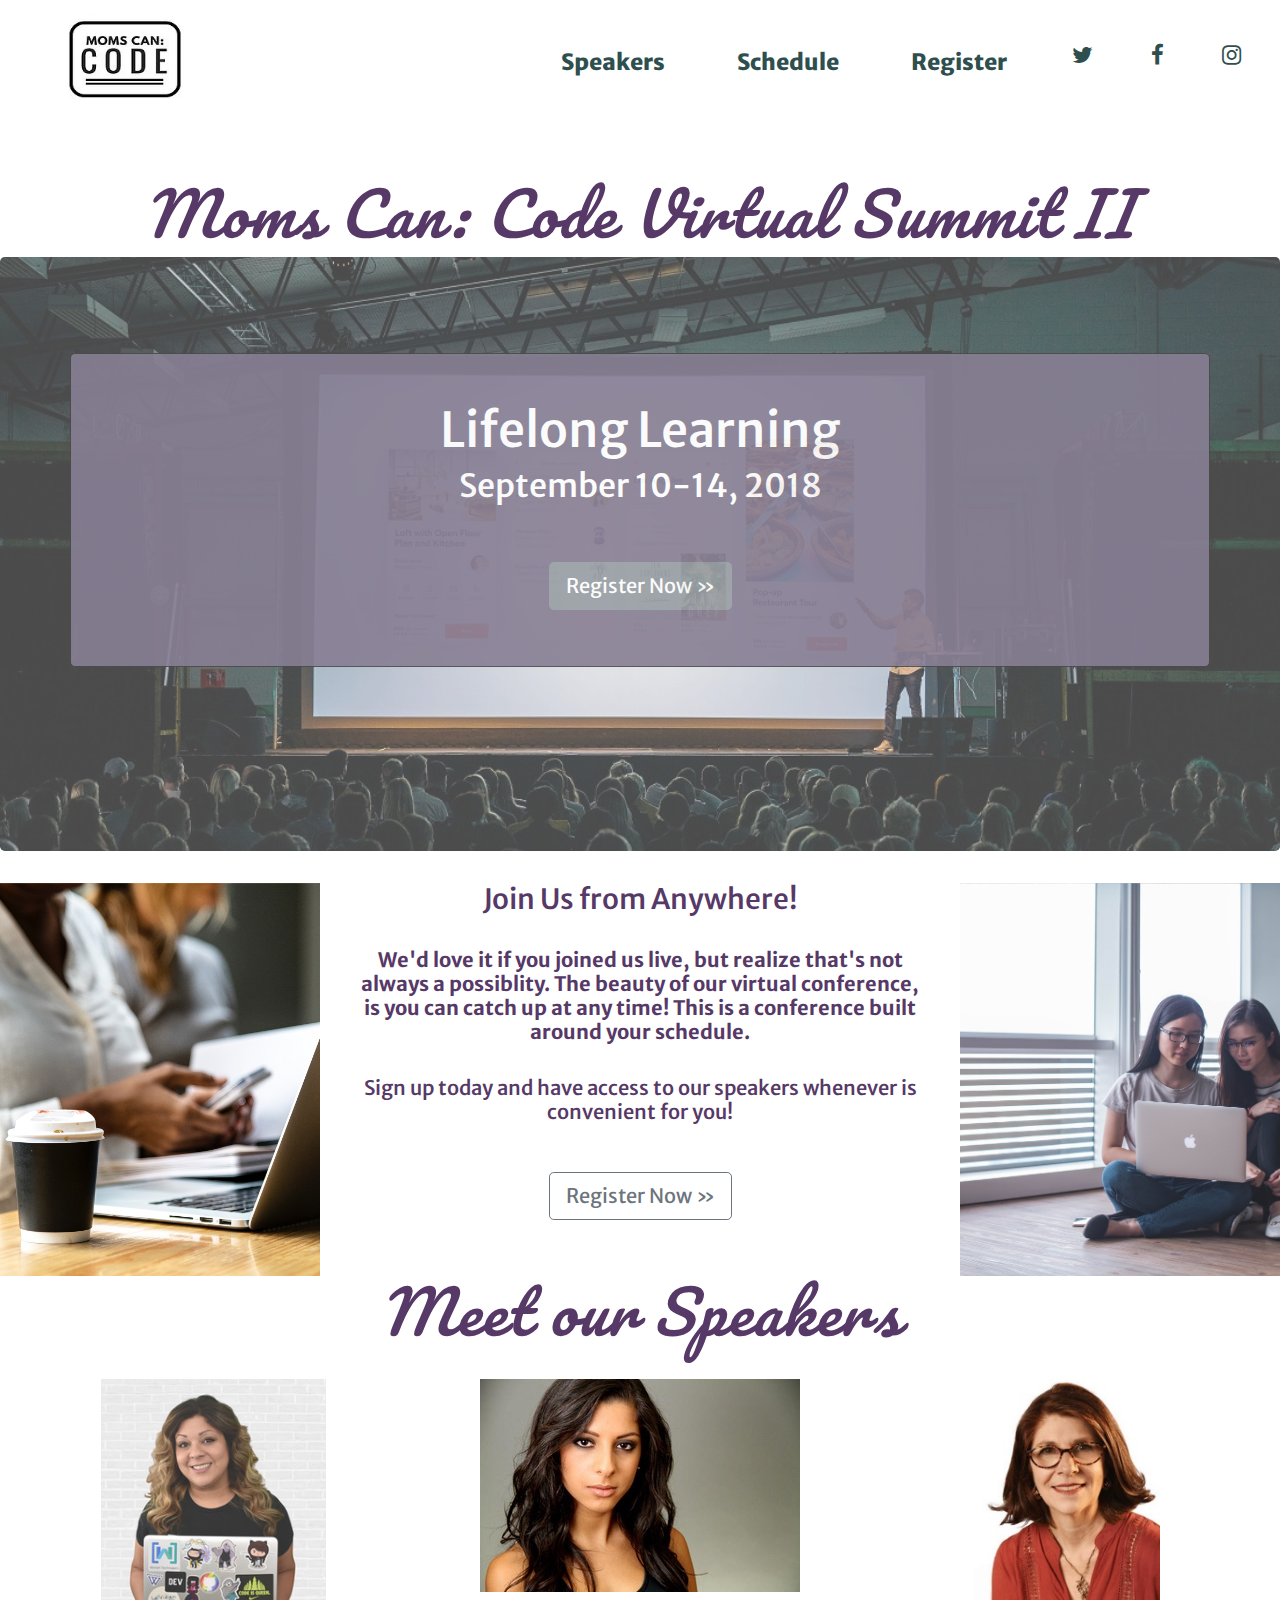
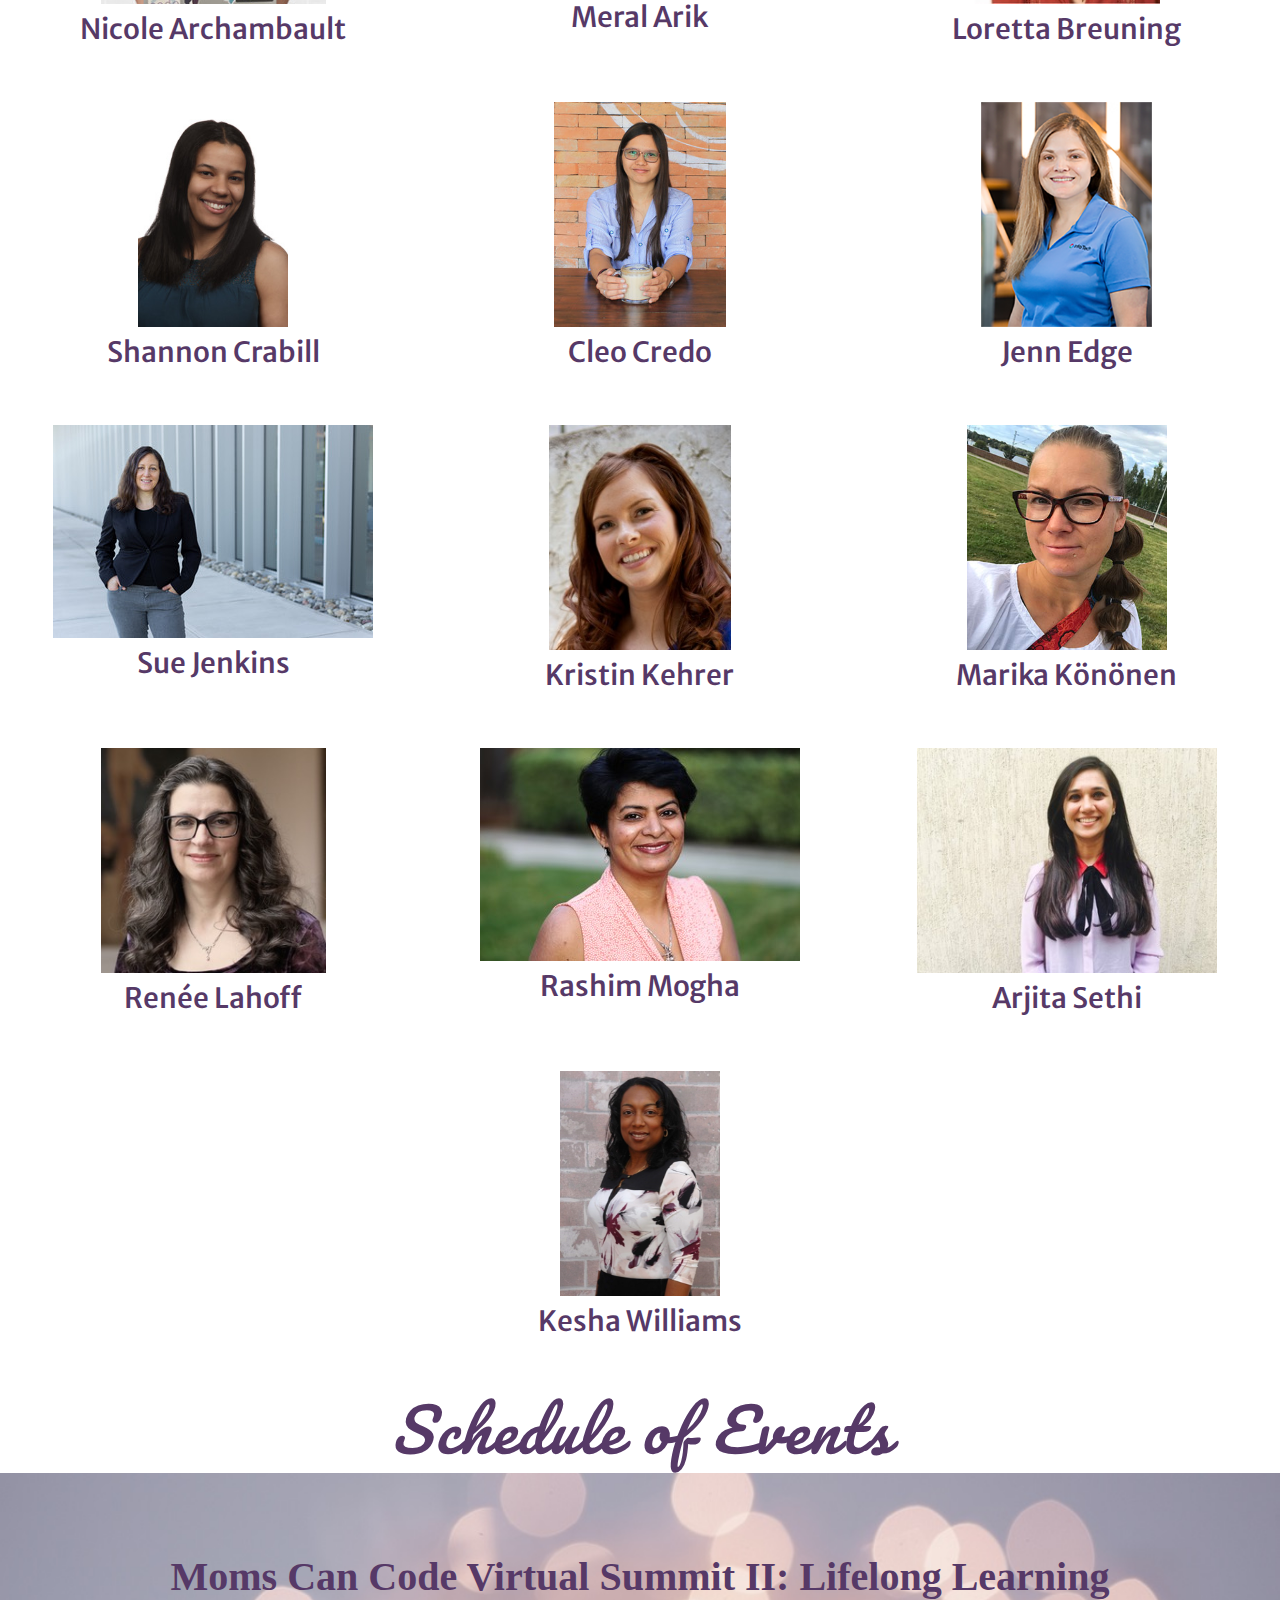
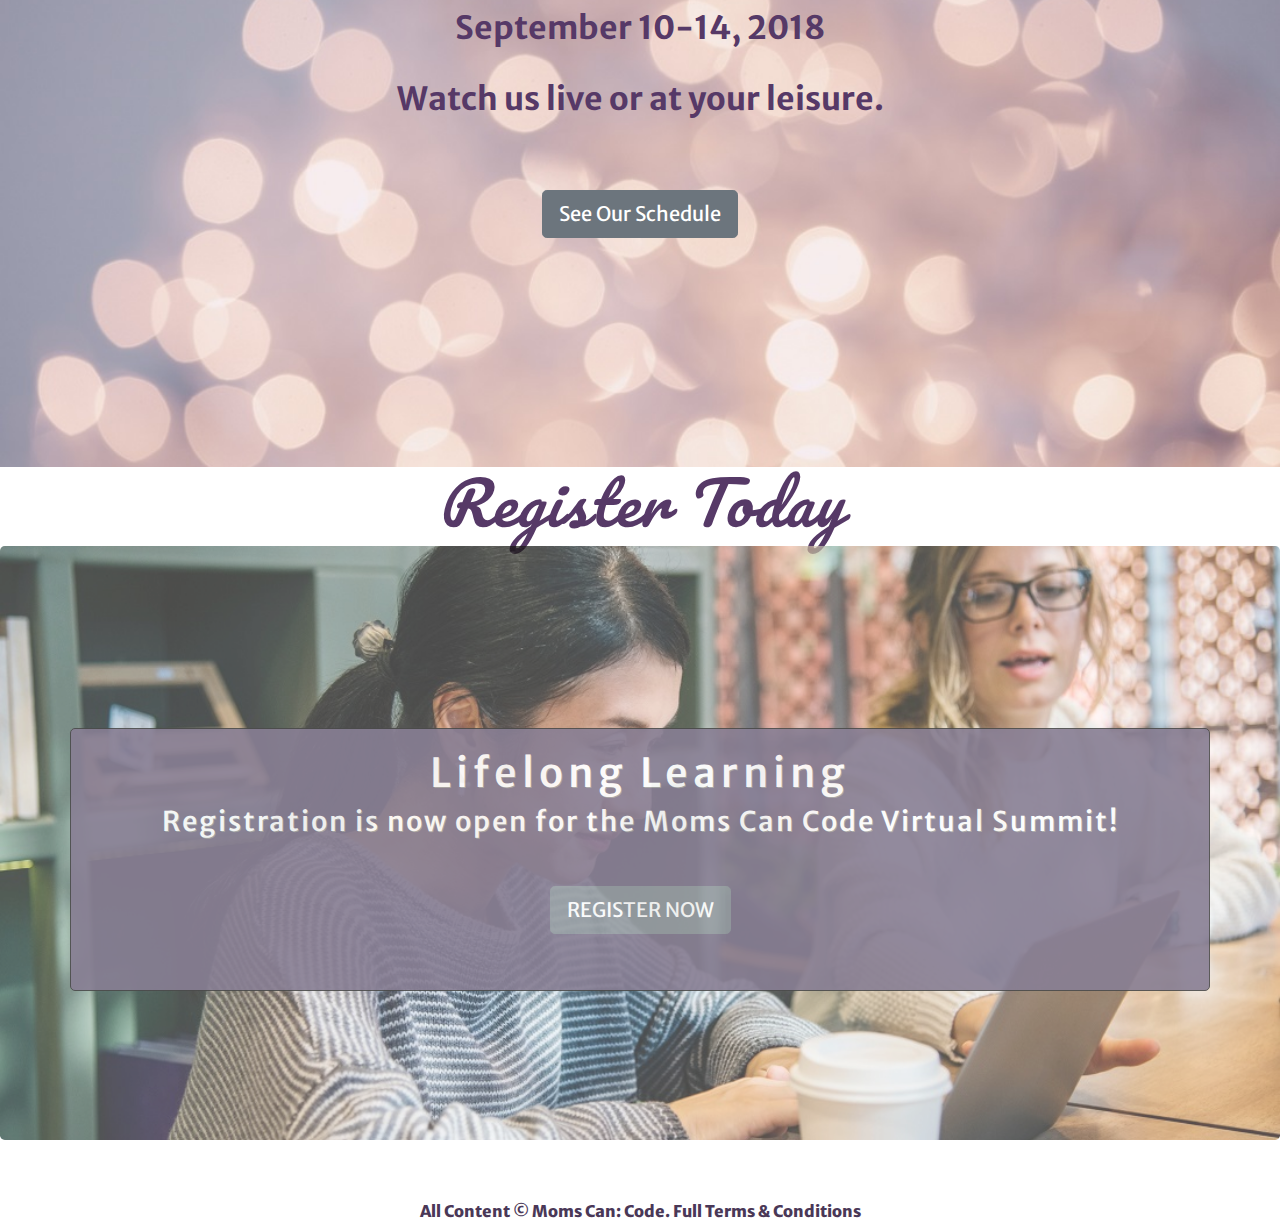
==== commit e81c6e3b: "Update index.html" ====
--- a/index.html
+++ b/index.html
@@ -132,7 +132,7 @@
                     <a href="speakers.html#Kristin"><img class="img-fluid gal" src="KristenKehrer.jpg" alt="Kristin Kehrer" />
                     <h3 class="buf">Kristin Kehrer</h3></a><br /><br /></div>
                 <div class="col-xs-12 col-md-4">
-                    <a href="speakers.html#Marika"><img class="img-fluid gal" src="MarikaK%C3%B6n%C3%B6nen-picture.jpg" alt="Marika Konone" />
+                    <a href="speakers.html#Marika"><img class="img-fluid gal" src="MarikaKononen.jpg" alt="Marika Konone" />
                     <h3 class="buf">Marika Könönen</h3></a><br /><br />
                 </div>
                 
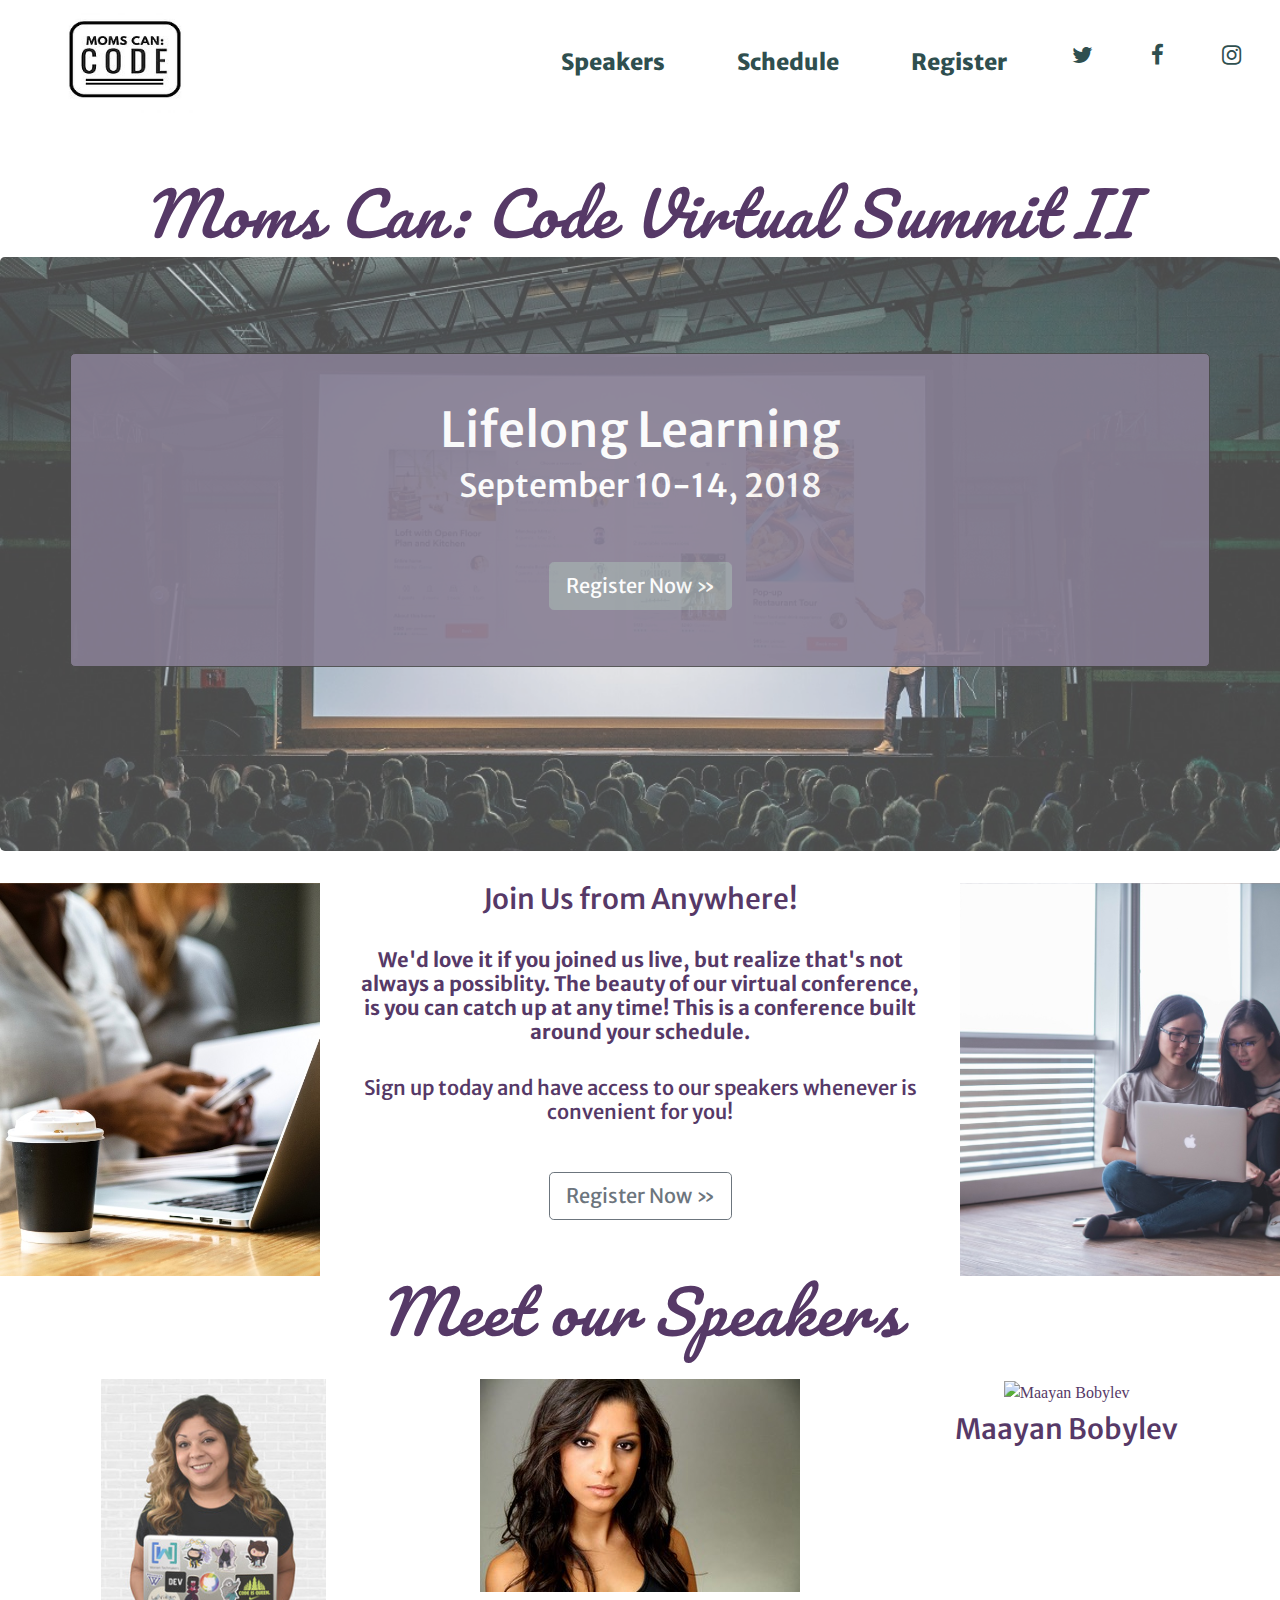
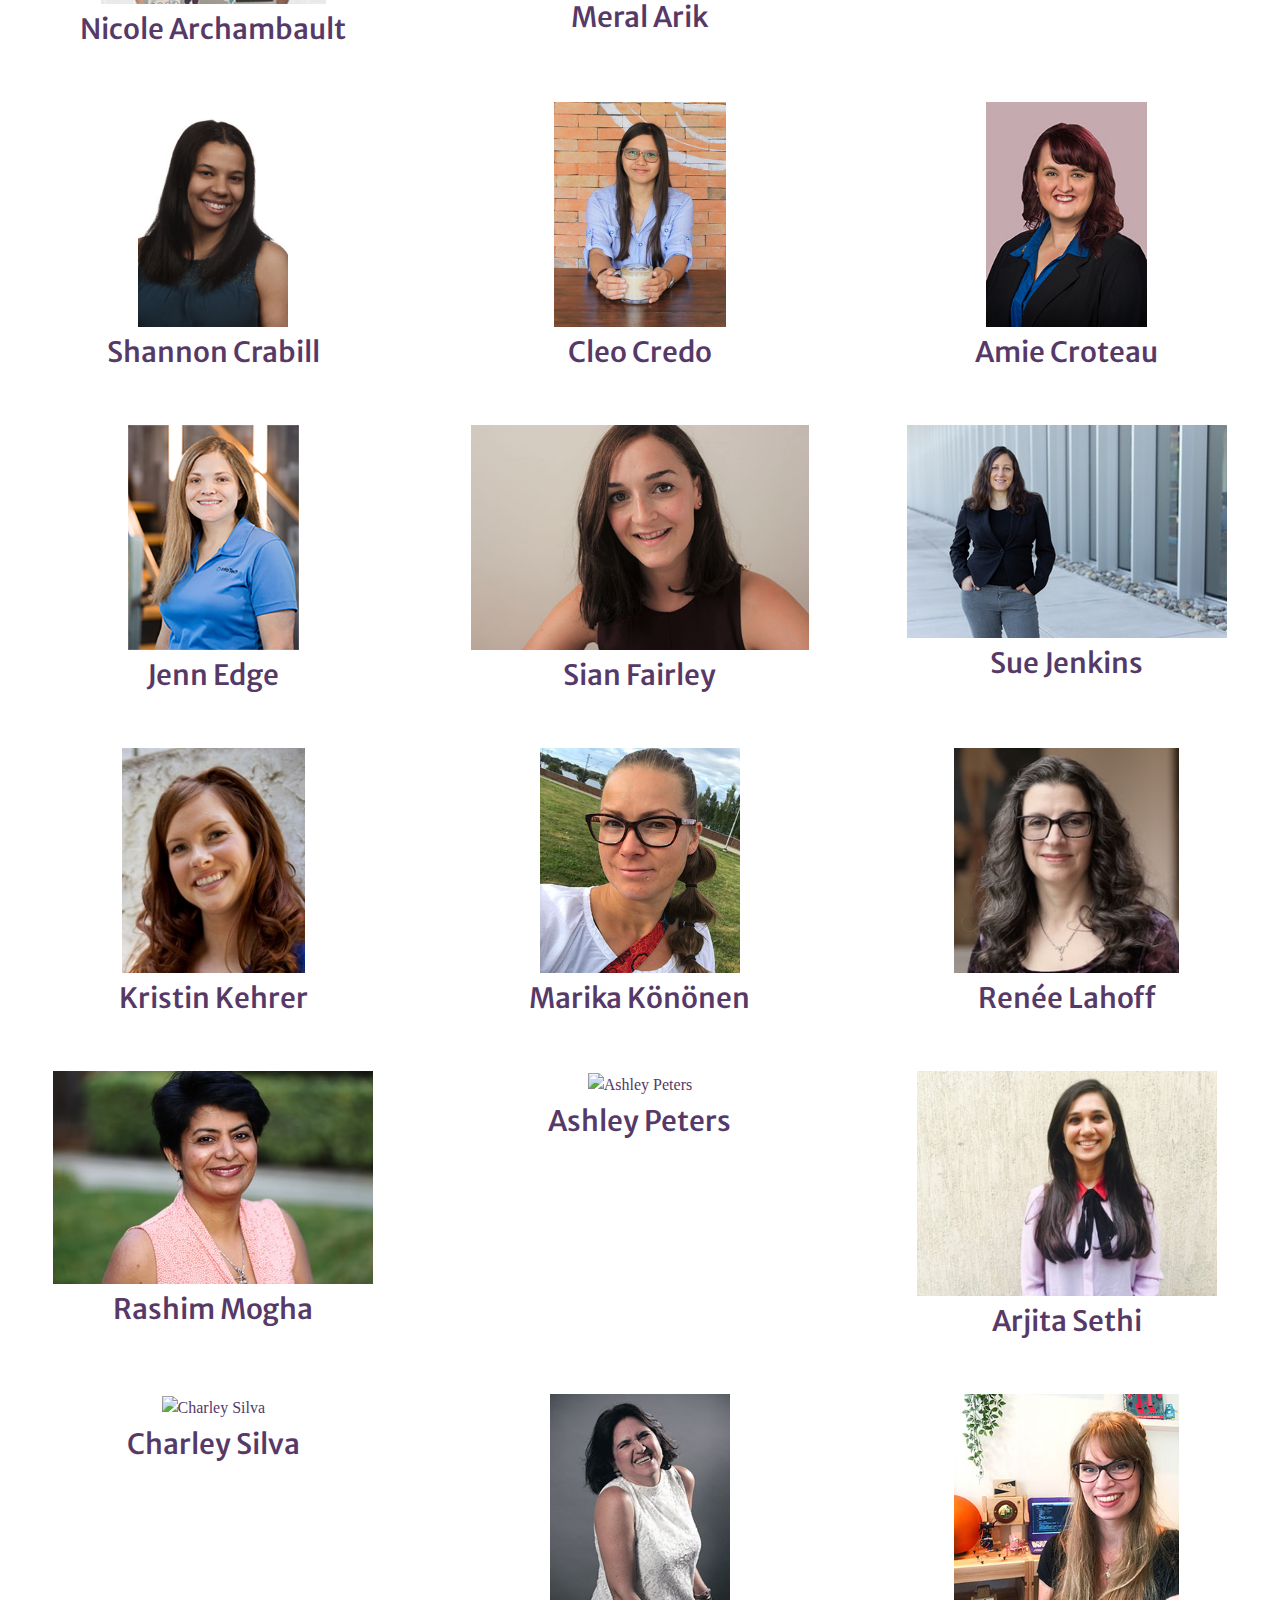
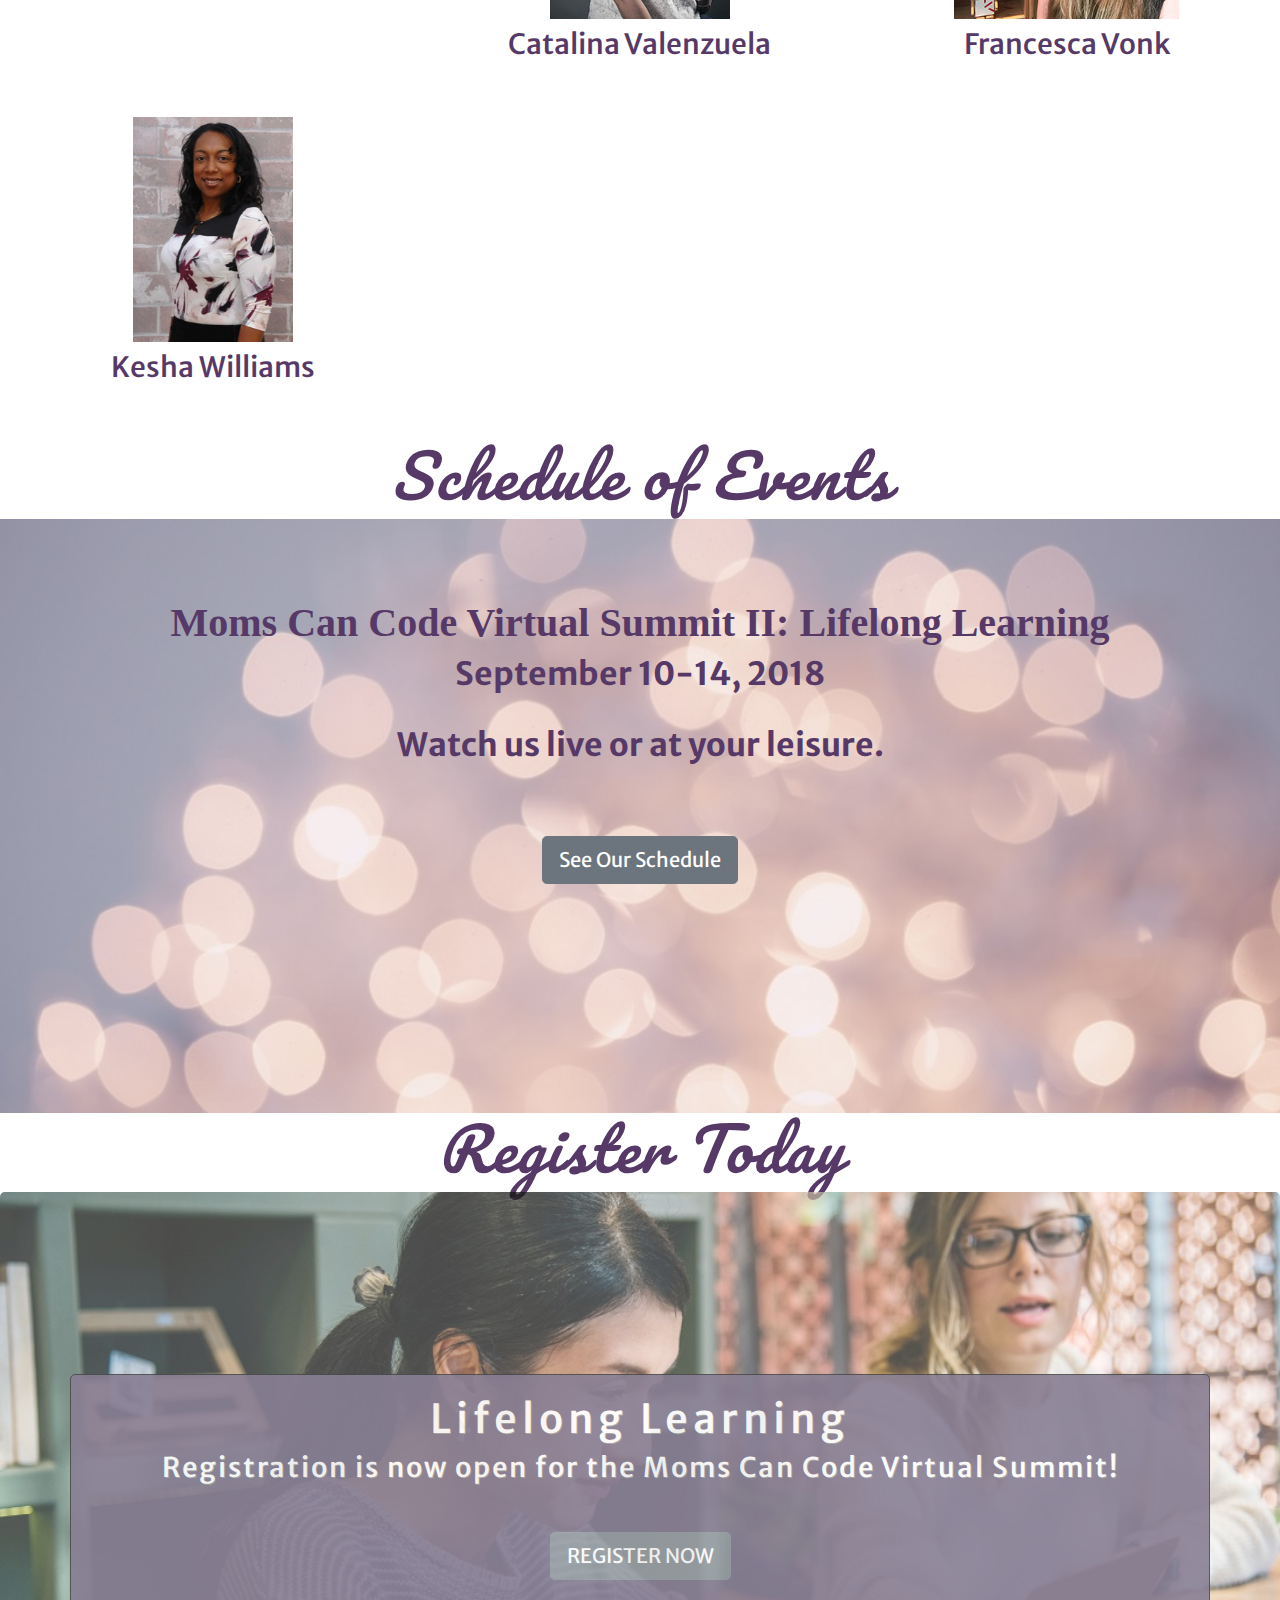
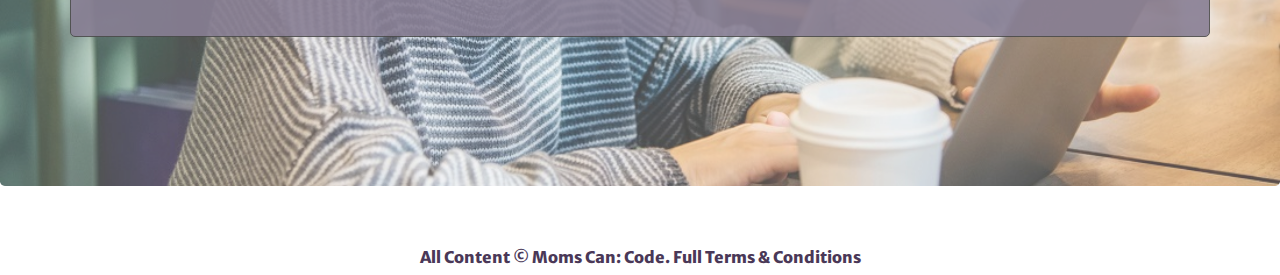
==== commit 7d34f924: "additional speakers" ====
--- a/index.html
+++ b/index.html
@@ -103,8 +103,8 @@
                     <h3 class="buf">Meral Arik</h3></a><br /><br />
                 </div>
                 <div class="col-xs-12 col-md-4">
-                    <a href="speakers.html#Loretta"><img class="img-fluid gal" src="LorettaBreuning.jpg" alt="Loretta Breuning" /><br />
-                    <h3 class="buf">Loretta Breuning</h3></a><br /><br />
+                    <a href="speakers.html#Maayan"><img class="img-fluid gal" src="MaayanBobylev.jpg" alt="Maayan Bobylev" /><br />
+                    <h3 class="buf">Maayan Bobylev</h3></a><br /><br />
                 </div>
             </div>
     <!-- Second Row of Speakers -->
@@ -118,16 +118,28 @@
                     <h3 class="buf">Cleo Credo</h3></a><br /><br />
                 </div>
                 <div class="col-xs-12 col-md-4">
+                    <a href="speakers.html#Amie"><img class="img-fluid gal" src="AmieCroteau.jpg" alt="Amie Croteau" />
+                    <h3 class="buf">Amie Croteau</h3></a><br /><br />
+                </div>
+            </div>
+    <!-- Third Row of Speakers -->
+        <div class="row">
+                <div class="col-xs-12 col-md-4">
                     <a href="speakers.html#Jenn"><img class="img-fluid gal" src="JennEdge.png" alt="Jenn Edge" />
                     <h3 class="buf">Jenn Edge</h3></a><br /><br />
                 </div>
-            </div>
-    <!-- Third Row of Speakers -->
-        <div class="row">
+                <div class="col-xs-12 col-md-4">
+                    <a href="speakers.html#Sian"><img class="img-fluid gal" src="Sian%20Fairley.jpg" alt="Sian Fairley" />
+                    <h3 class="buf">Sian Fairley</h3></a><br /><br />
+                </div>
                 <div class="col-xs-12 col-md-4">
                     <a href="speakers.html#Sue"><img class="img-fluid gal" src="Sue%20Jenkins-2018.jpg" alt="Sue Jenkins" />
                     <h3 class="buf">Sue Jenkins</h3></a><br /><br />
                 </div>
+                
+        </div>
+    <!-- Fourth Row of Speakers -->
+    <div class="row">
                 <div class="col-xs-12 col-md-4">
                     <a href="speakers.html#Kristin"><img class="img-fluid gal" src="KristenKehrer.jpg" alt="Kristin Kehrer" />
                     <h3 class="buf">Kristin Kehrer</h3></a><br /><br /></div>
@@ -135,33 +147,53 @@
                     <a href="speakers.html#Marika"><img class="img-fluid gal" src="MarikaKononen.jpg" alt="Marika Konone" />
                     <h3 class="buf">Marika Könönen</h3></a><br /><br />
                 </div>
-                
-        </div>
-    <!-- Fourth Row of Speakers -->
-    <div class="row">
                 <div class="col-xs-12 col-md-4">
                     <a href="speakers.html#Renee"><img class="img-fluid gal" src="ReneeLahoff.jpg" alt="Renee Lahoff" />
                     <h3 class="buf">Renée Lahoff</h3></a><br /><br />
                 </div>
+                
+    </div>
+    <!-- Fifth Row of Speakers -->
+        <div class="row">
                 <div class="col-xs-12 col-md-4">
                     <a href="speakers.html#Rashim"><img class="img-fluid gal" src="RashimMogha.jpg" alt="Rashim Mogha" />
                     <h3 class="buf">Rashim Mogha</h3></a><br /><br />
                 </div>
                 <div class="col-xs-12 col-md-4">
+                    <a href="speakers.html#Ashley"><img class="img-fluid gal" src="Ashley" alt="Ashley Peters" />
+                    <h3 class="buf">Ashley Peters</h3></a><br /><br />
+                </div>
+                <div class="col-xs-12 col-md-4">
                     <a href="speakers.html#Arjita"><img class="img-fluid gal" src="ArjitaSethi.jpg" alt="Arjita Sethi" />
                     <h3 class="buf">Arjita Sethi</h3></a><br /><br />
                 </div>
-    </div>
-    <!-- Fifth Row of Speakers -->
-        <div class="row">
-                
-                <div class="col-xs-12 col-md-12">
+        
+        </div>
+    <!-- 6th Row of Speakers --> 
+        <div class="row">
+                <div class="col-xs-12 col-md-4">
+                    <a href="speakers.html#Charley"><img class="img-fluid gal" src="charleysilva.jpg" alt="Charley Silva" />
+                    <h3 class="buf">Charley Silva</h3></a><br /><br />
+                </div>
+                <div class="col-xs-12 col-md-4">
+                    <a href="speakers.html#Catalina"><img class="img-fluid gal" src="CatalinaValenzuela.JPG" alt="Catalina Valenzuela" />
+                    <h3 class="buf">Catalina Valenzuela</h3></a><br /><br />
+                </div>
+                <div class="col-xs-12 col-md-4">
+                    <a href="speakers.html#Francesca"><img class="img-fluid gal" src="FrancescaVonk.jpeg" alt="Francesca Vonk" />
+                    <h3 class="buf">Francesca Vonk</h3></a><br /><br />
+                </div>
+        </div>
+    
+<!-- 7thth Row of Speakers --> 
+        <div class="row">
+                <div class="col-xs-12 col-md-4">
                     <a href="speakers.html#Kesha"><img class="img-fluid gal" src="KeshaWilliams.png" alt="Kesha Williams" />
                     <h3 class="buf">Kesha Williams</h3></a><br /><br />
                 </div>
+        </div>
         
-        </div>
-    <!-- 6th Row of Speakers --> 
+    <!-- 8th Row of Speakers --> 
         <div class="row">
                 
         </div>
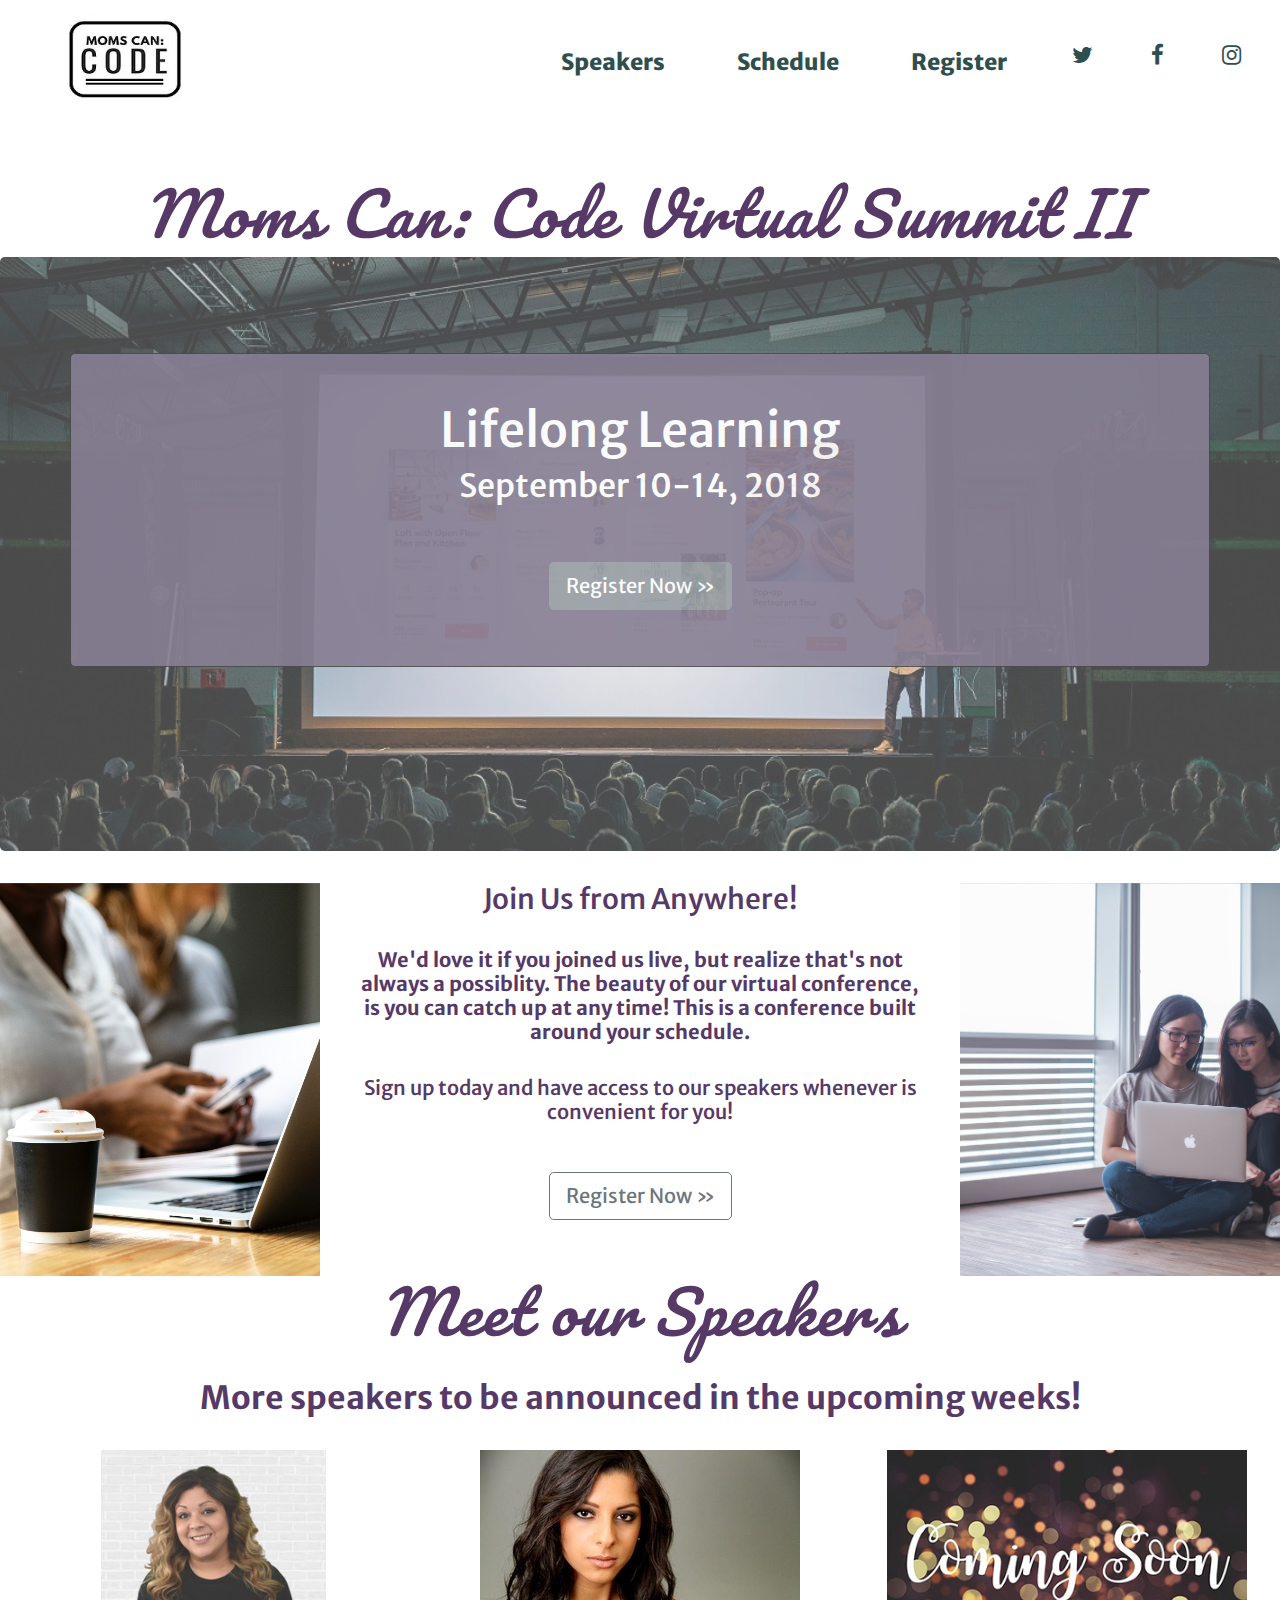
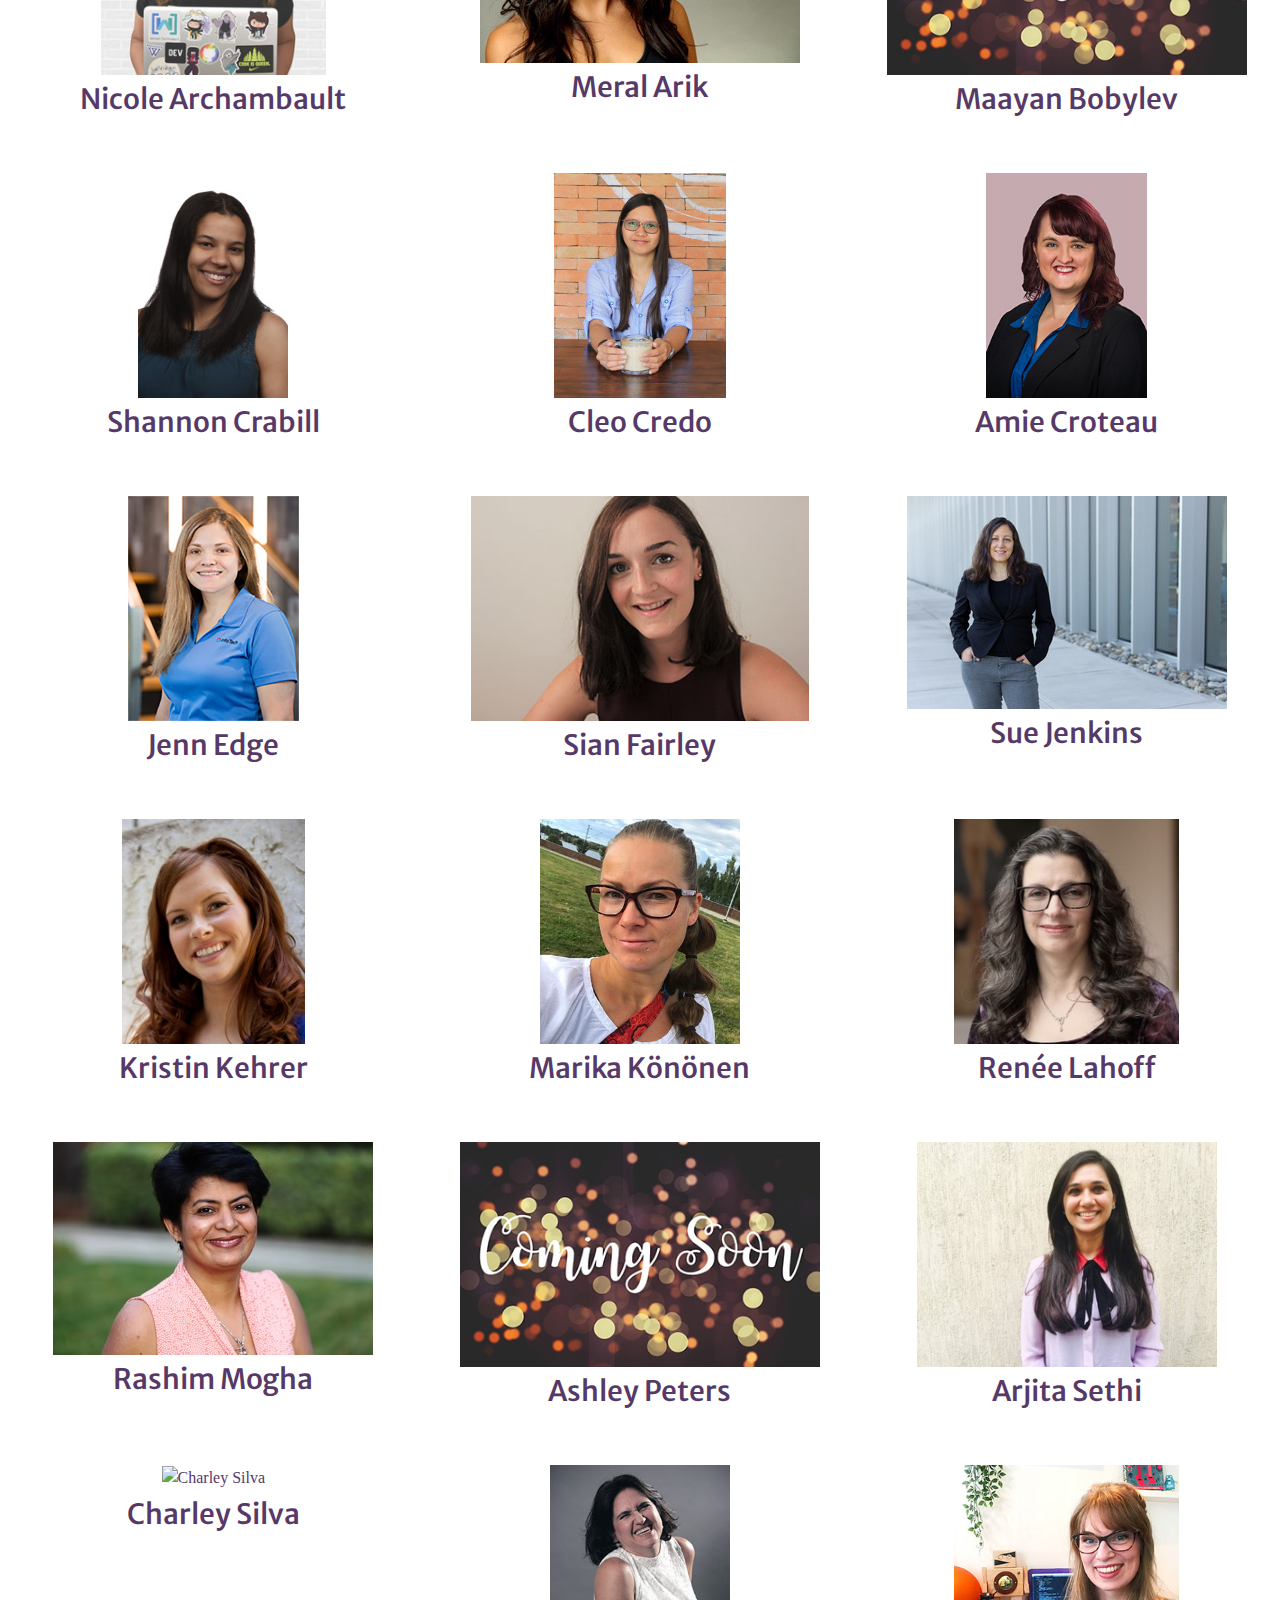
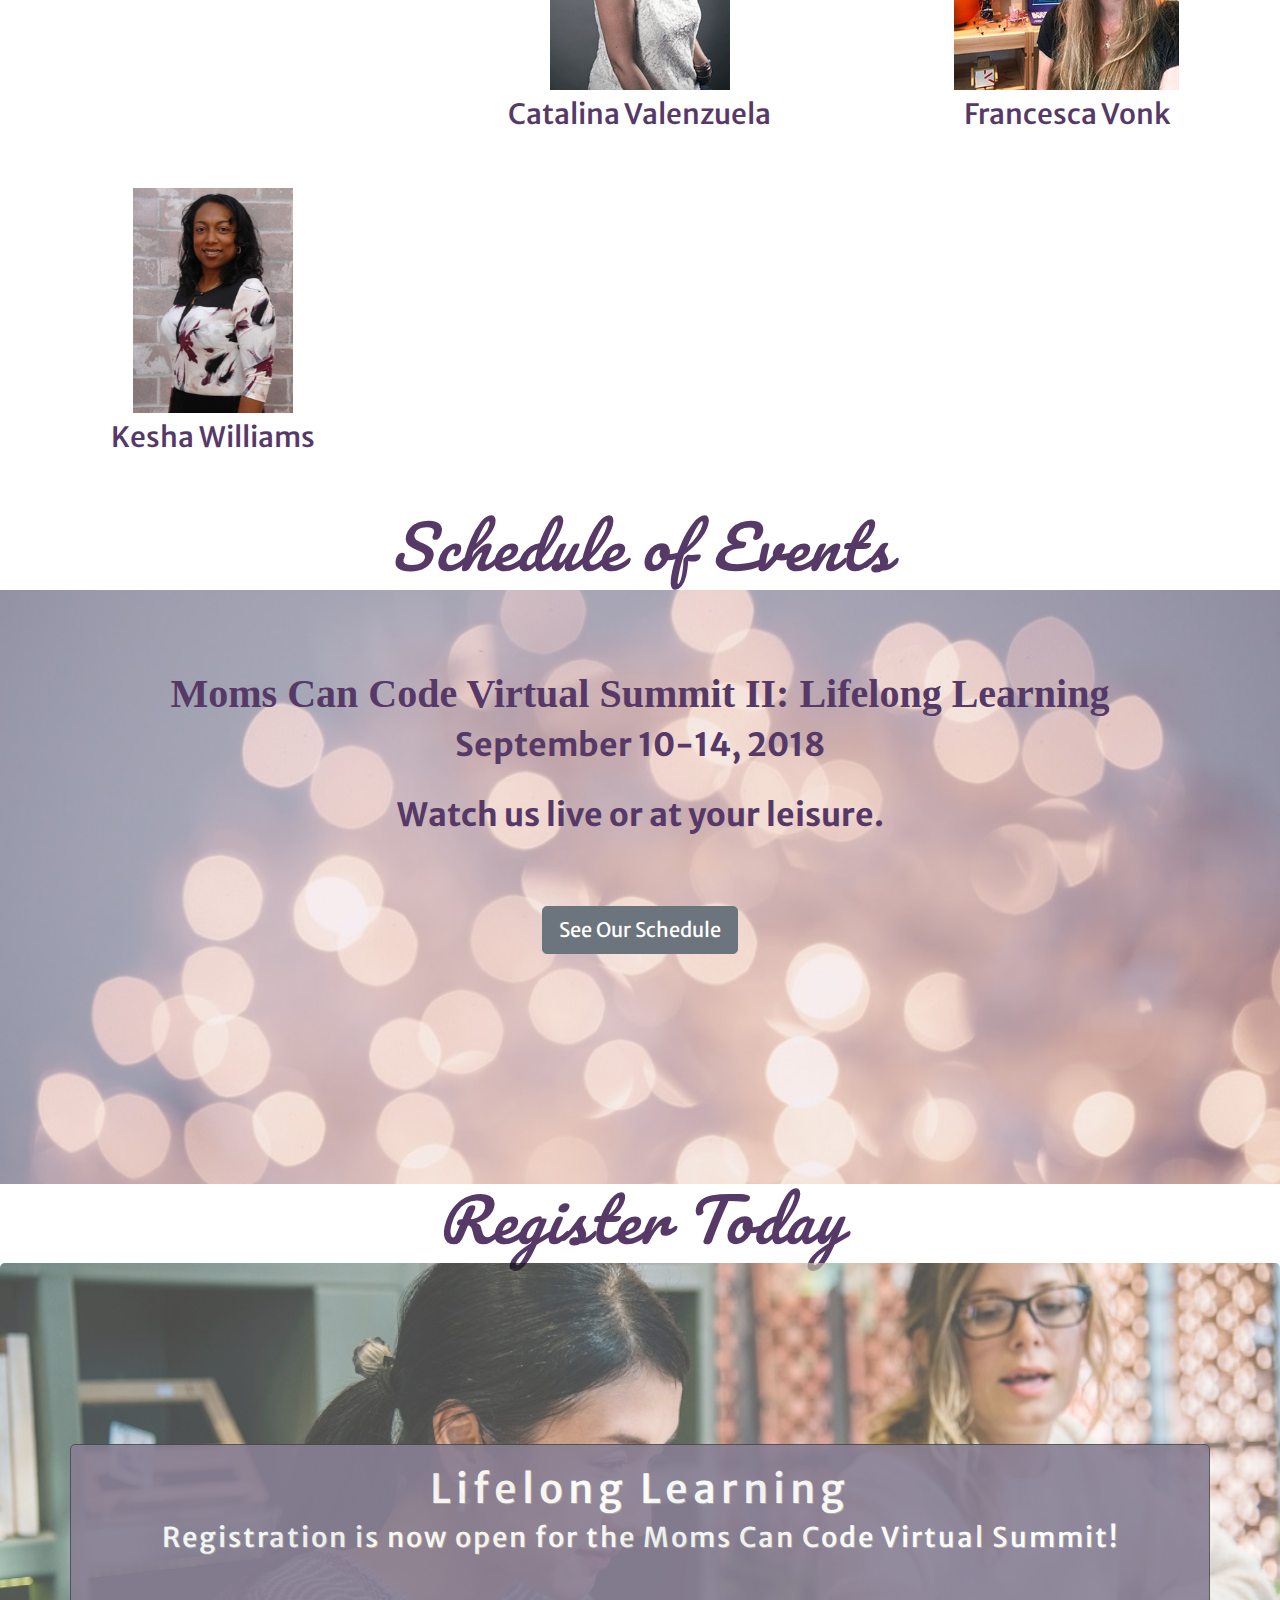
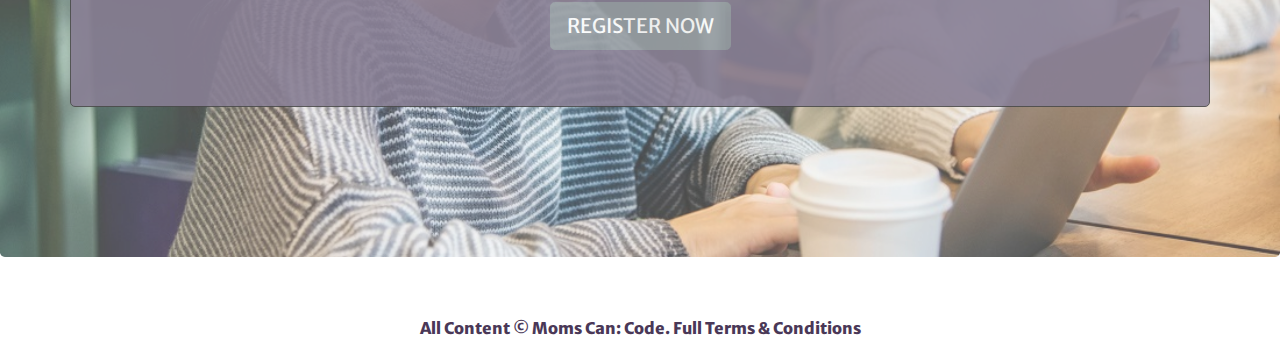
==== commit 7937b087: "new speakers and favicon image" ====
--- a/index.html
+++ b/index.html
@@ -17,6 +17,7 @@
     <meta name="description" content="Moms Can: Code Virtual Summit II, Lifelong Learning.">
     <meta name="author" content="Moms Can: Code, Virtual Summit II, Lifelong Learning">
      <title>Lifelong Learning | Virtual Summit II | Moms Can: Code</title>
+     <link rel="icon" href="favicon.png" sizes="any" type="image/svg+xml">
 
 
     <!-- Bootstrap CSS -->
@@ -91,6 +92,7 @@
 <div class="container-fluid">
     <div class="third">
         <h1 class="import">Meet our Speakers</h1> <br />
+        <h2 class="dark">More speakers to be announced in the upcoming weeks!</h2><br />
     
     <!-- First Row of Speakers -->
             <div class="row">
@@ -103,7 +105,7 @@
                     <h3 class="buf">Meral Arik</h3></a><br /><br />
                 </div>
                 <div class="col-xs-12 col-md-4">
-                    <a href="speakers.html#Maayan"><img class="img-fluid gal" src="MaayanBobylev.jpg" alt="Maayan Bobylev" /><br />
+                    <a href="speakers.html#Maayan"><img class="img-fluid gal" src="comingsoon.jpg" alt="Maayan Bobylev" /><br />
                     <h3 class="buf">Maayan Bobylev</h3></a><br /><br />
                 </div>
             </div>
@@ -160,7 +162,7 @@
                     <h3 class="buf">Rashim Mogha</h3></a><br /><br />
                 </div>
                 <div class="col-xs-12 col-md-4">
-                    <a href="speakers.html#Ashley"><img class="img-fluid gal" src="Ashley" alt="Ashley Peters" />
+                    <a href="speakers.html#Ashley"><img class="img-fluid gal" src="comingsoon.jpg" alt="Ashley Peters" />
                     <h3 class="buf">Ashley Peters</h3></a><br /><br />
                 </div>
                 <div class="col-xs-12 col-md-4">
@@ -172,7 +174,7 @@
     <!-- 6th Row of Speakers --> 
         <div class="row">
                 <div class="col-xs-12 col-md-4">
-                    <a href="speakers.html#Charley"><img class="img-fluid gal" src="charleysilva.jpg" alt="Charley Silva" />
+                    <a href="speakers.html#Charley"><img class="img-fluid gal" src="CharleySilva.jpeg" alt="Charley Silva" />
                     <h3 class="buf">Charley Silva</h3></a><br /><br />
                 </div>
                 <div class="col-xs-12 col-md-4">
--- a/style.css
+++ b/style.css
@@ -13,6 +13,10 @@
 
 p {
   text-align: center;
+}
+.p2 {
+    color: darkgray;
+    font-family: 'Merriweather Sans', sans-serif;
 }
 
 .navbar {
@@ -216,13 +220,6 @@
     color: #563967;
     letter-spacing: 2px;
 }
-.highlight {
-    color: #563967;
-    font-family: 'Merriweather Sans', sans-serif;
-    font-style: italic;
-    font-size: 1em;
-    font-weight: 300;
-}
 
 .italic {
     font-style: italic;
